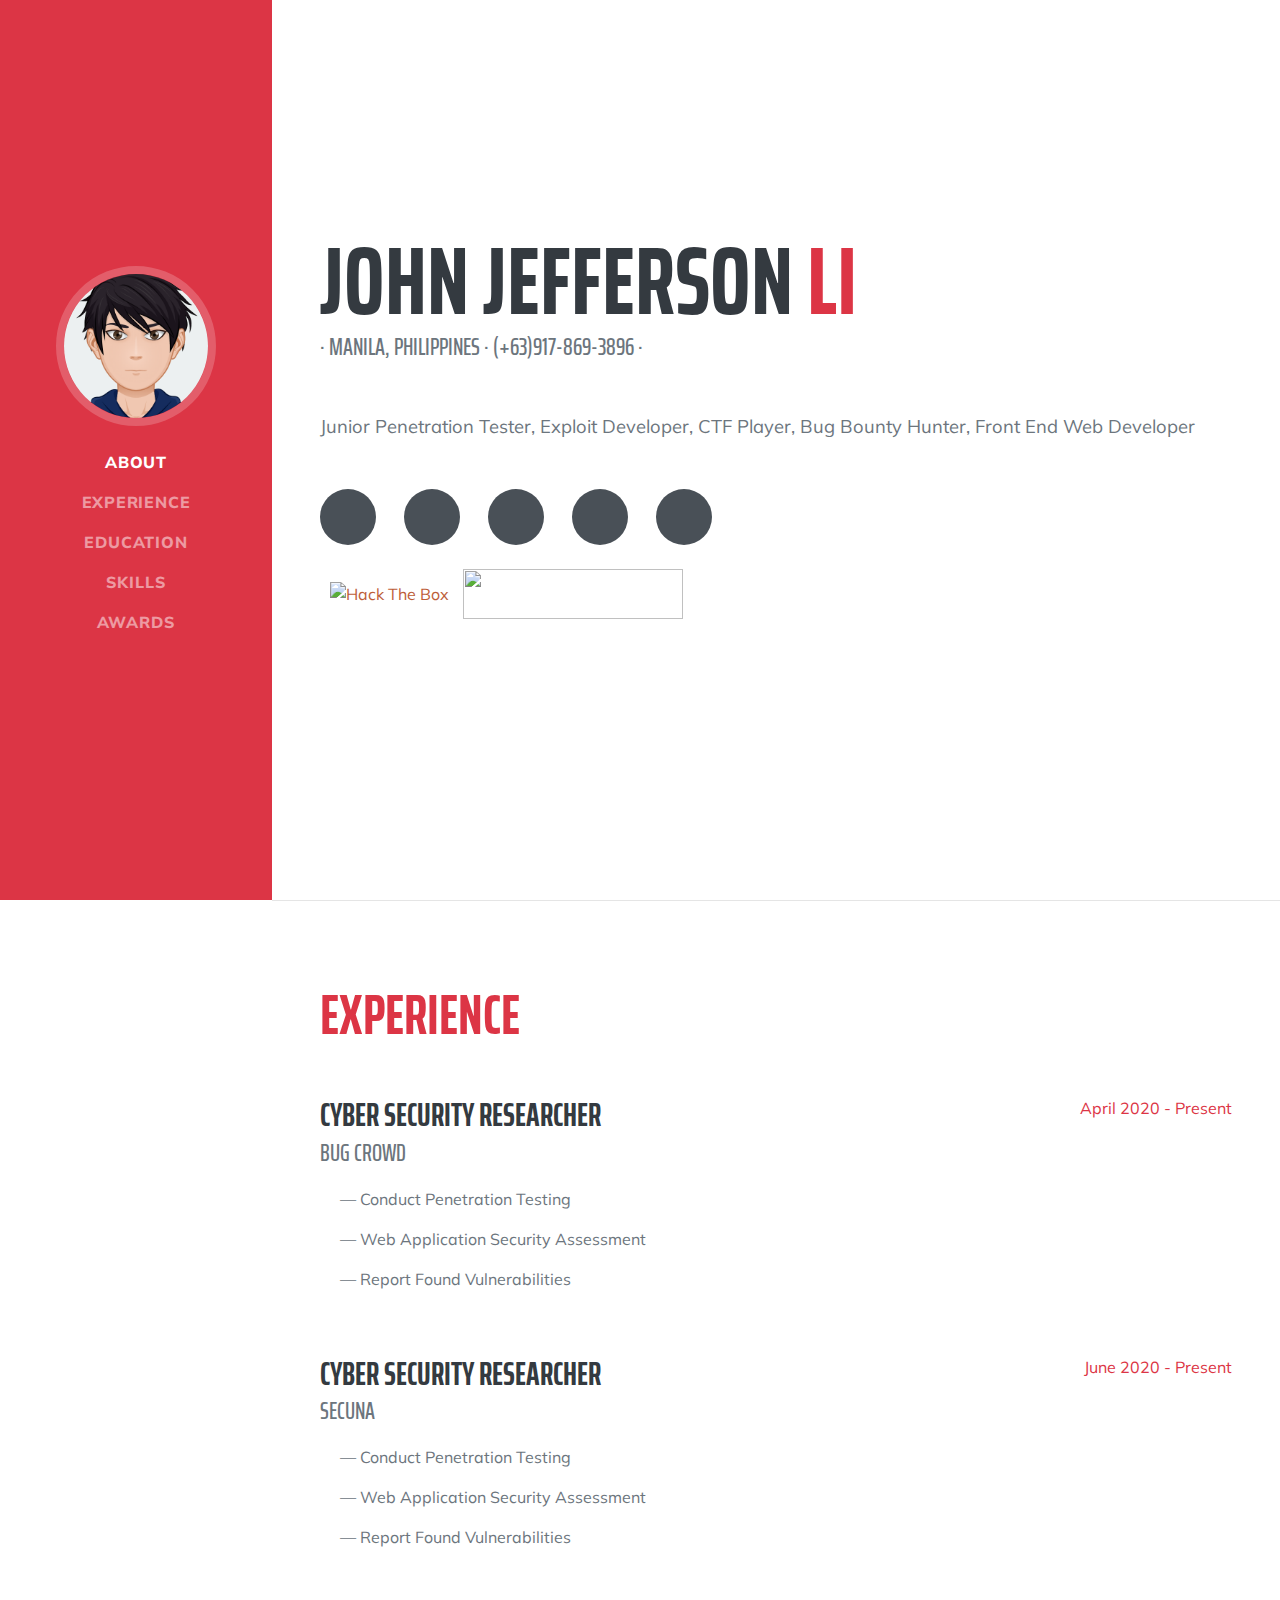
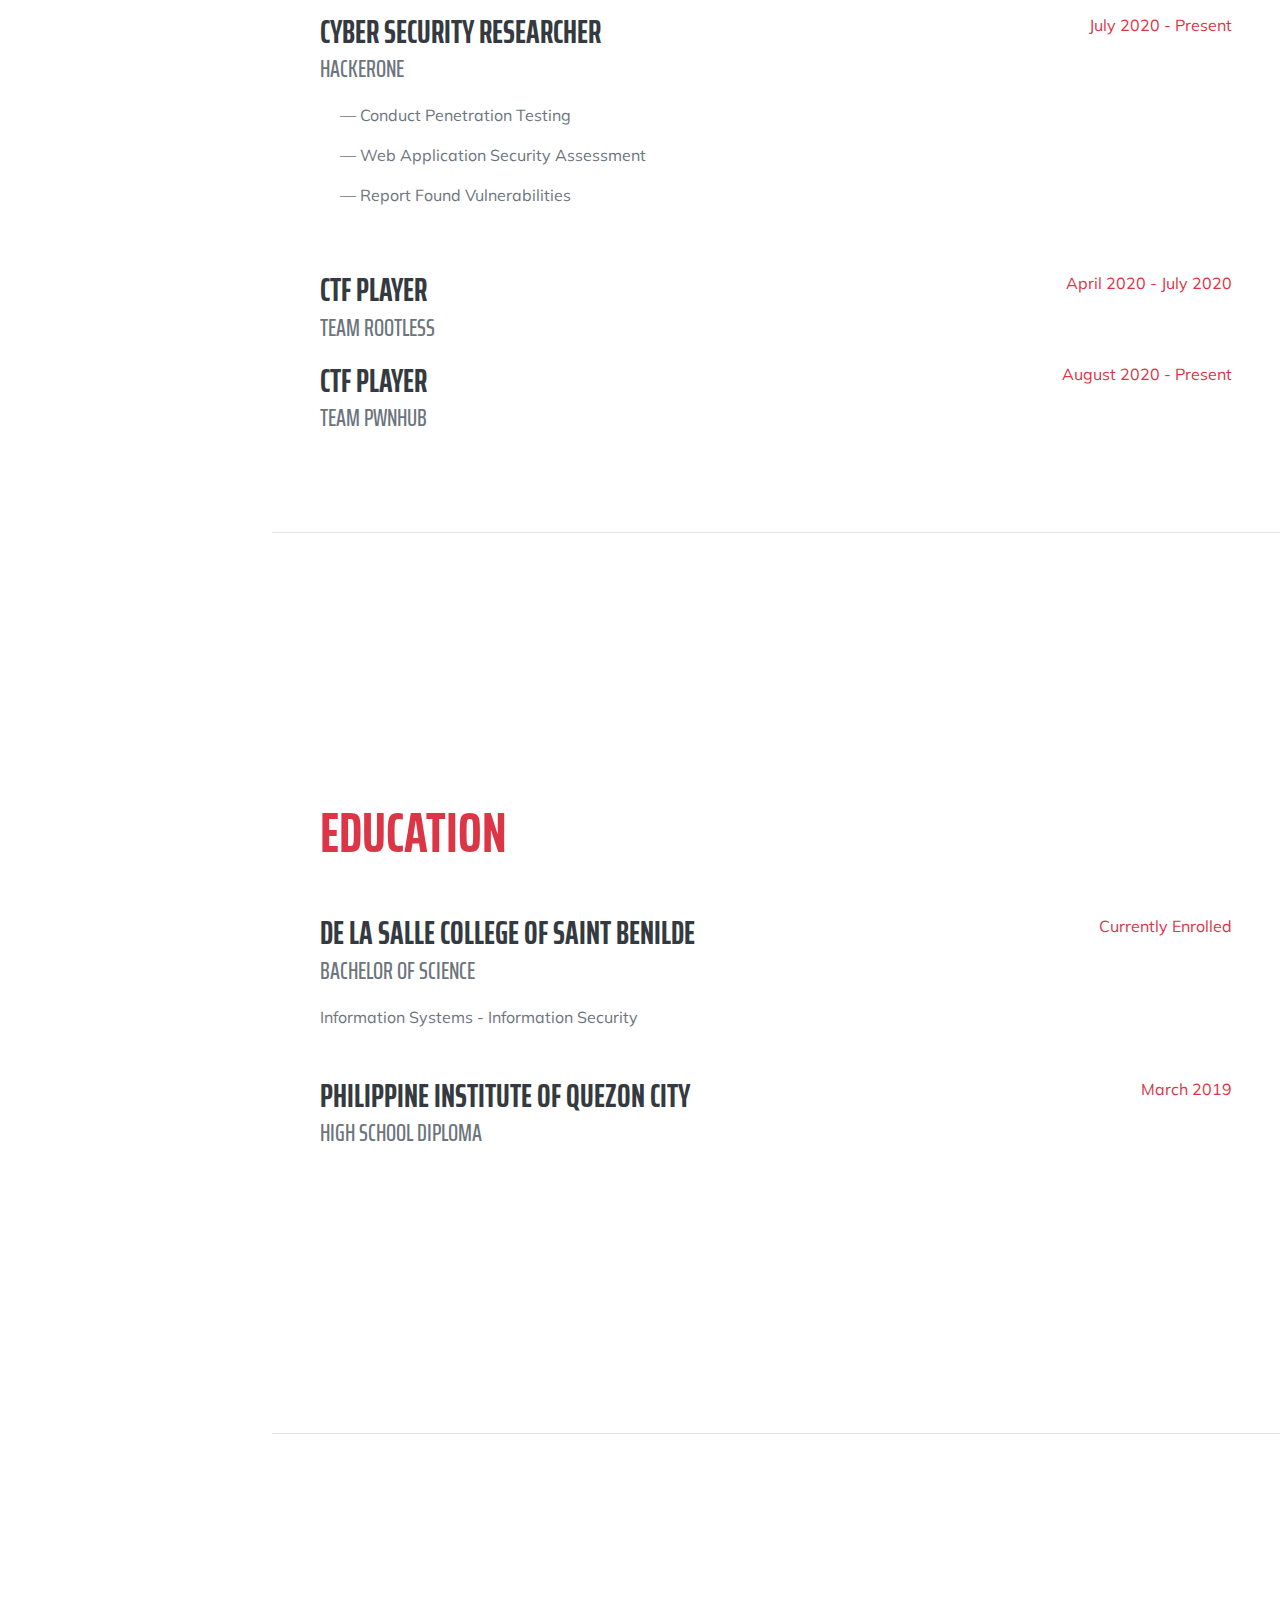
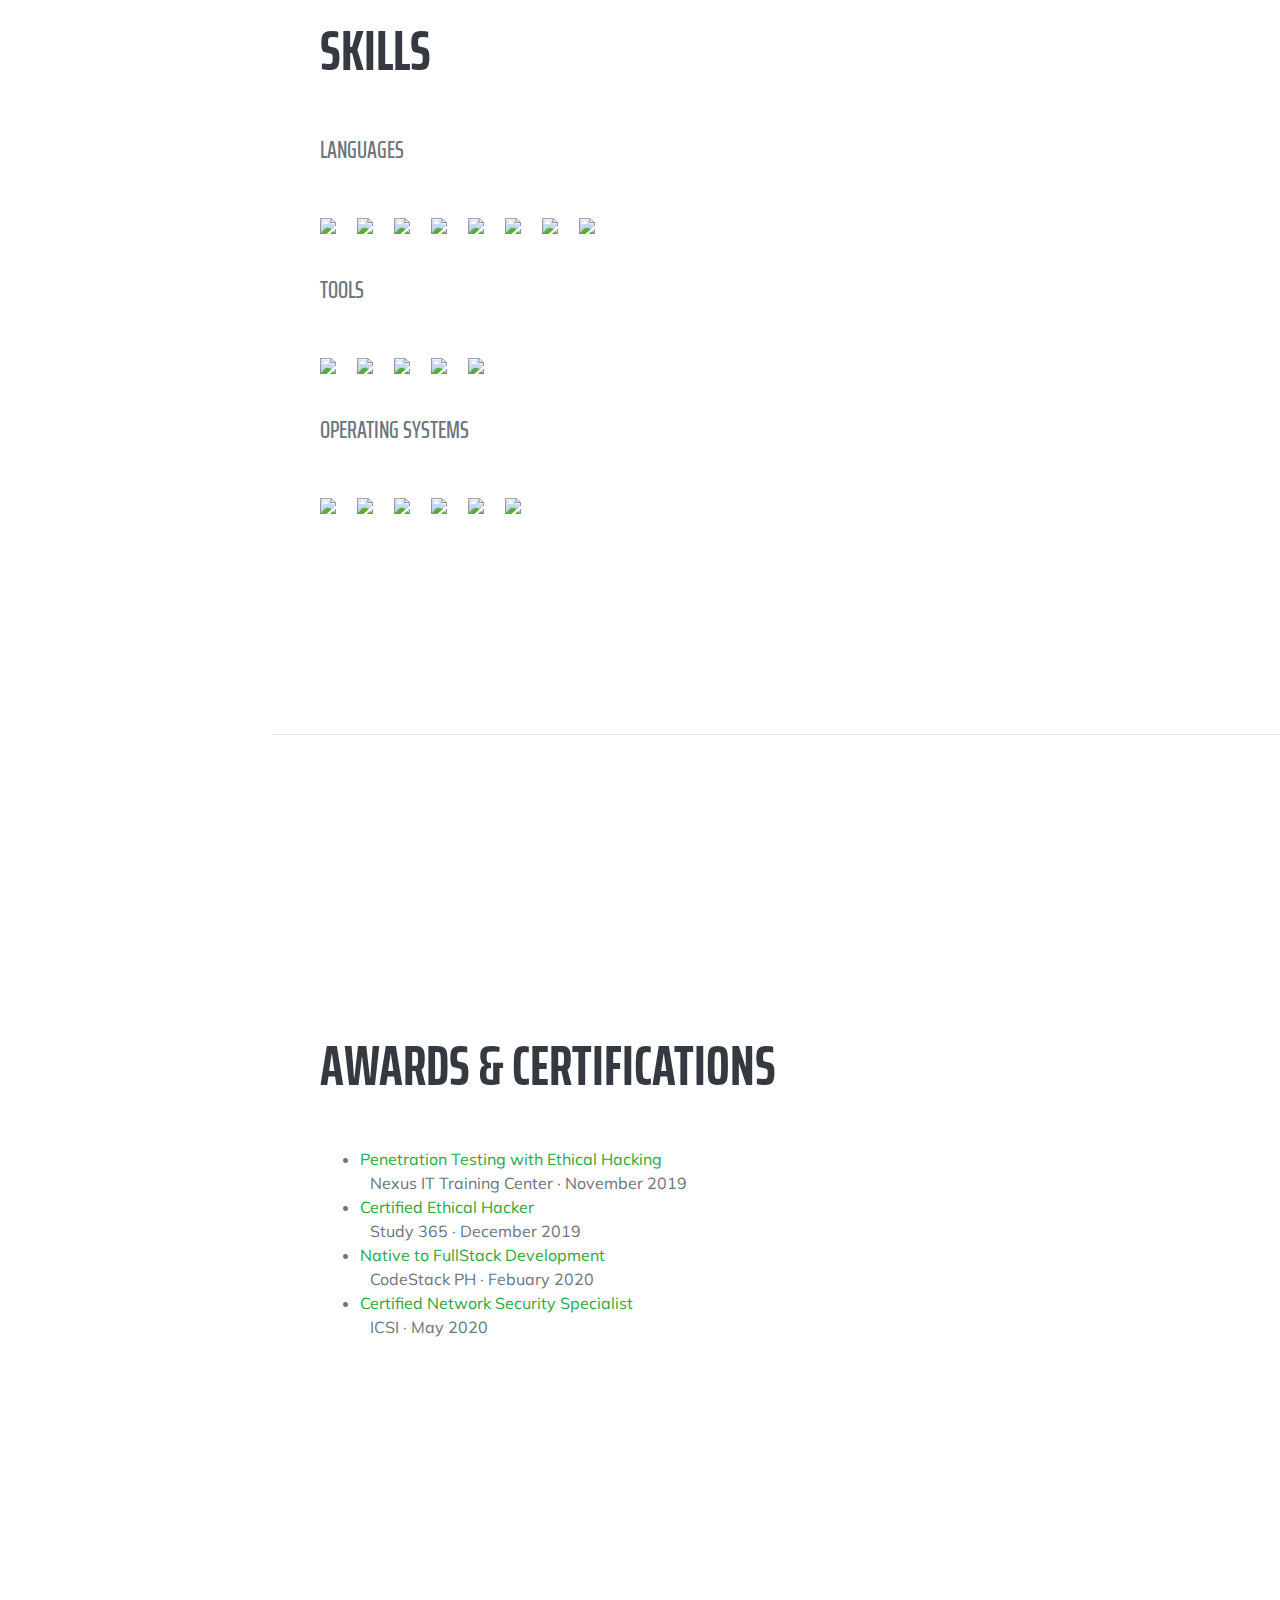
==== index.html @ ce1f54d8 "Update index.html" ====
<!DOCTYPE html>
<html lang="en">

<head>
    <meta charset="utf-8" />
    <meta name="viewport" content="width=device-width, initial-scale=1, shrink-to-fit=no" />
    <meta name="description" content="John Jefferson Li" />
    <meta name="author" content="John Jefferson Li" />
    <meta property="og:url" content="johnjeffersonli.com" />
    <meta property="og:title" content="John Jefferson Li" />
    <meta property="og:type" content="website" />
    <meta property="og:description" content="John Jefferson Li">
    <title>John Jefferson Li</title>
    <link rel="icon" type="image/x-icon" href="assets/img/profile.png" />
    <script src="https://use.fontawesome.com/releases/v5.13.0/js/all.js" crossorigin="anonymous"></script>
    <link href="https://fonts.googleapis.com/css?family=Saira+Extra+Condensed:500,700" rel="stylesheet" type="text/css" />
    <link href="https://fonts.googleapis.com/css?family=Muli:400,400i,800,800i" rel="stylesheet" type="text/css" />
    <link href="css/styles.css" rel="stylesheet" />
</head>

<body id="page-top">
    <nav class="navbar navbar-expand-lg navbar-dark bg-danger fixed-top" id="sideNav">
        <a class="navbar-brand js-scroll-trigger" href="#page-top">
            <span class="d-block d-lg-none">John Jefferson Li</span>
            <span class="d-none d-lg-block"><img class="img-fluid img-profile rounded-circle mx-auto mb-2" src="assets/img/profile.png" alt="" /></span>
        </a>
        <button class="navbar-toggler" type="button" data-toggle="collapse" data-target="#navbarSupportedContent" aria-controls="navbarSupportedContent" aria-expanded="false" aria-label="Toggle navigation"><span class="navbar-toggler-icon"></span></button>
        <div class="collapse navbar-collapse" id="navbarSupportedContent">
            <ul class="navbar-nav">
                <li class="nav-item"><a class="nav-link js-scroll-trigger" href="#about">About</a></li>
                <li class="nav-item"><a class="nav-link js-scroll-trigger" href="#experience">Experience</a></li>
                <li class="nav-item"><a class="nav-link js-scroll-trigger" href="#education">Education</a></li>
                <li class="nav-item"><a class="nav-link js-scroll-trigger" href="#skills">Skills</a></li>
                <li class="nav-item"><a class="nav-link js-scroll-trigger" href="#awards">Awards</a></li>
            </ul>
        </div>
    </nav>
    <div class="container-fluid p-0">
        <section class="resume-section" id="about">
            <div class="resume-section-content">
                <h1 class="mb-0">
                    John Jefferson
                    <span class="text-danger">Li</span>
                </h1>
                <div class="subheading mb-5">
                    · Manila, Philippines · (+63)917-869-3896 ·
                </div>
                <p class="lead mb-5">Junior Penetration Tester, Exploit Developer, CTF Player, Bug Bounty Hunter, Front End Web Developer</p>
                <div class="social-icons">
                    <a class="social-icon" href="https://www.linkedin.com/in/john-jefferson-li-3b86811b0/"><i class="fab fa-linkedin-in"></i></a>
                    <a class="social-icon" href="https://github.com/itsjeffersonli"><i class="fab fa-github"></i></a>
                    <a class="social-icon" href="mailto:lijohnjefferson@gmail.com"><i class="fas fa-envelope"></i></a>
                    <a class="social-icon" href="#"><i class="fab fa-twitter"></i></a>
                    <a class="social-icon" href="#"><i class="fab fa-facebook-f"></i></a>
                </div>
                <br/>
                <a style="margin-left: 10px; margin-top: 10px" href="https://www.hackthebox.eu/profile/223654"><img src="http://www.hackthebox.eu/badge/image/223654" alt="Hack The Box"></a>
                <a style="margin-left: 10px; margin-top: 10px" href="https://codetrace.com/users/itsjeffersonli"><img src="https://codetrace.com/widget/itsjeffersonli" width="220" height="50" /></a>
                <br>
                <br>
                <codersrank-widget username="itsjeffersonli" badges="3" layout="auto" style="--bg-color: #292b2c; --header-bg-color: #d9534f; --badge-bg-color: #c4dce4; --badge-text-color: #111; width: 455px; margin-left: 10px;"></codersrank-widget>
            </div>
        </section>
        <hr class="m-0" />
        <section class="resume-section" id="experience">
            <div class="resume-section-content">
                <h2 class="mb-5 text-danger">Experience</h2>
                <div class="d-flex flex-column flex-md-row justify-content-between mb-5">
                    <div class="flex-grow-1">
                        <h3 class="mb-0">Cyber Security Researcher</h3>
                        <div class="subheading mb-3">Bug Crowd</div>
                        <div style="margin-left: 20px;">
                            <p>— Conduct Penetration Testing</p>
                            <p>— Web Application Security Assessment</p>
                            <p>— Report Found Vulnerabilities</p>
                        </div>
                    </div>
                    <div class="flex-shrink-0"><span class="text-danger">April 2020 - Present</span></div>
                </div>
                <div class="d-flex flex-column flex-md-row justify-content-between mb-5">
                    <div class="flex-grow-1">
                        <h3 class="mb-0">Cyber Security Researcher</h3>
                        <div class="subheading mb-3">Secuna</div>
                        <div style="margin-left: 20px;">
                            <p>— Conduct Penetration Testing</p>
                            <p>— Web Application Security Assessment</p>
                            <p>— Report Found Vulnerabilities</p>
                        </div>
                    </div>
                    <div class="flex-shrink-0"><span class="text-danger">June 2020 - Present</span></div>
                </div>
                <div class="d-flex flex-column flex-md-row justify-content-between mb-5">
                    <div class="flex-grow-1">
                        <h3 class="mb-0">Cyber Security Researcher</h3>
                        <div class="subheading mb-3">Hackerone</div>
                        <div style="margin-left: 20px;">
                            <p>— Conduct Penetration Testing</p>
                            <p>— Web Application Security Assessment</p>
                            <p>— Report Found Vulnerabilities</p>
                        </div>
                    </div>
                    <div class="flex-shrink-0"><span class="text-danger">July 2020 - Present</span></div>
                </div>
                <div class="d-flex flex-column flex-md-row justify-content-between">
                    <div class="flex-grow-1">
                        <h3 class="mb-0">CTF Player</h3>
                        <div class="subheading mb-3">Team Rootless</div>
                    </div>
                    <div class="flex-shrink-0"><span class="text-danger">April 2020 - July 2020</span></div>
                </div>
                <div class="d-flex flex-column flex-md-row justify-content-between">
                    <div class="flex-grow-1">
                        <h3 class="mb-0">CTF Player</h3>
                        <div class="subheading mb-3">Team PWNHUB</div>
                    </div>
                    <div class="flex-shrink-0"><span class="text-danger">August 2020 - Present</span></div>
                </div>
            </div>
        </section>
        <hr class="m-0" />
        <section class="resume-section" id="education">
            <div class="resume-section-content">
                <h2 class="mb-5 text-danger">Education</h2>
                <div class="d-flex flex-column flex-md-row justify-content-between mb-5">
                    <div class="flex-grow-1">
                        <h3 class="mb-0">De La Salle College of Saint Benilde</h3>
                        <div class="subheading mb-3">Bachelor of Science</div>
                        <div>Information Systems - Information Security</div>
                    </div>
                    <div class="flex-shrink-0"><span class="text-danger">Currently Enrolled</span></div>
                </div>
                <div class="d-flex flex-column flex-md-row justify-content-between">
                    <div class="flex-grow-1">
                        <h3 class="mb-0">Philippine Institute of Quezon City</h3>
                        <div class="subheading mb-3">High School Diploma</div>
                    </div>
                    <div class="flex-shrink-0"><span class="text-danger">March 2019</span></div>
                </div>
            </div>
        </section>
        <hr class="m-0" />
        <section class="resume-section" id="skills">
            <div class="resume-section-content">
                <h2 class="mb-5">Skills</h2>
                <div class="subheading mb-3">Languages</div>
                <ul class="list-inline dev-icons">
                    <li class="list-inline-item"><img src="https://img.icons8.com/color/48/000000/html-5.png" /></li>
                    <li class="list-inline-item"><img src="https://img.icons8.com/color/48/000000/css3.png" /></li>
                    <li class="list-inline-item"><img src="https://img.icons8.com/color/48/000000/bootstrap.png" /></li>
                    <li class="list-inline-item"><img src="https://img.icons8.com/color/48/000000/php.png" /></li>
                    <li class="list-inline-item"><img src="https://img.icons8.com/color/48/000000/vue-js.png" /></li>
                    <li class="list-inline-item"><img src="https://img.icons8.com/color/48/000000/python.png" /></li>
                    <li class="list-inline-item"><img src="https://img.icons8.com/office/48/000000/console.png" /></li>
                    <li class="list-inline-item"><img src="https://img.icons8.com/color/48/000000/c-sharp-logo.png" /></li>
                </ul>
                <div class="subheading mb-3">Tools</div>
                <ul class="list-inline dev-icons">
                    <li class="list-inline-item"><img src="https://img.icons8.com/fluent/48/000000/github.png" /></li>
                    <li class="list-inline-item"><img src="https://img.icons8.com/color/48/000000/visual-studio.png" /></li>
                    <li class="list-inline-item"><img src="https://img.icons8.com/fluent/48/000000/visual-studio-code-2019.png" /></li>
                    <li class="list-inline-item"><img src="https://img.icons8.com/color/48/000000/git.png" /></li>
                    <li class="list-inline-item"><img src="https://img.icons8.com/color/48/000000/virtualbox.png" /></li>
                </ul>
                <div class="subheading mb-3">Operating Systems</div>
                <ul class="list-inline dev-icons">
                    <li class="list-inline-item"><img src="https://img.icons8.com/fluent/48/000000/windows-10.png" /></li>
                    <li class="list-inline-item"><img src="https://img.icons8.com/color/48/000000/linux.png" /></li>
                    <li class="list-inline-item"><img src="https://img.icons8.com/color/48/000000/ubuntu.png" /></li>
                    <li class="list-inline-item"><img src="https://img.icons8.com/material/48/000000/mac-client.png" /></li>
                    <li class="list-inline-item"><img src="https://img.icons8.com/color/48/000000/kali-linux.png" /></li>
                    <li class="list-inline-item"><img src="https://img.icons8.com/color/48/000000/parrot.png" /></li>
                </ul>
            </div>
        </section>
        <hr class="m-0" />
        <section class="resume-section" id="awards">
            <div class="resume-section-content">
                <h2 class="mb-5">Awards & Certifications</h2>
                <ul class="fa-ul mb-0">
                    <li>
                        <span class="fa-li"><i class="fas fa-trophy text-warning"></i></span> <a href="/assets/img/Penetration Testing.png" class="text-success"> Penetration Testing with Ethical Hacking</a>
                        <br>
                        <span style="margin-left: 10px;">Nexus IT Training Center · November 2019</span>
                    </li>
                    <li>
                        <span class="fa-li"><i class="fas fa-trophy text-warning"></i></span> <a href="/assets/img/CEH.png" class="text-success"> Certified Ethical Hacker</a>
                        <br>
                        <span style="margin-left: 10px;">Study 365 · December 2019</span>
                    </li>
                    <li>
                        <span class="fa-li"><i class="fas fa-trophy text-warning"></i></span> <a href="/assets/img/CODESTACK.jpg" class="text-success"> Native to FullStack Development</a>
                        <br>
                        <span style="margin-left: 10px;">CodeStack PH · Febuary 2020</span>
                    </li>
                    <li>
                        <span class="fa-li"><i class="fas fa-trophy text-warning"></i></span> <a href="https://www.credential.net/ce2f619d-c6a5-4b60-989a-42c395d00ef4" class="text-success"> Certified Network Security Specialist</a>
                        <br>
                        <span style="margin-left: 10px;">ICSI · May 2020</span>
                    </li>
                </ul>
            </div>
        </section>
    </div>
    <script src="https://cdnjs.cloudflare.com/ajax/libs/jquery/3.5.1/jquery.min.js"></script>
    <script src="https://stackpath.bootstrapcdn.com/bootstrap/4.5.0/js/bootstrap.bundle.min.js"></script>
    <script src="https://cdnjs.cloudflare.com/ajax/libs/jquery-easing/1.4.1/jquery.easing.min.js"></script>
    <script src="https://profile.codersrank.io/widget/widget.js"></script>
    <script src="/js/scripts.js"></script>
</body>

</html>
---- css/styles.css ----
@charset "UTF-8";
*,
*::before,
*::after {
    box-sizing: border-box;
}

html {
    font-family: sans-serif;
    line-height: 1.15;
    -webkit-text-size-adjust: 100%;
    -webkit-tap-highlight-color: rgba(0, 0, 0, 0);
}

article,
aside,
figcaption,
figure,
footer,
header,
hgroup,
main,
nav,
section {
    display: block;
}

body {
    margin: 0;
    font-family: "Muli", -apple-system, BlinkMacSystemFont, "Segoe UI", Roboto, "Helvetica Neue", Arial, sans-serif, "Apple Color Emoji", "Segoe UI Emoji", "Segoe UI Symbol", "Noto Color Emoji";
    font-size: 1rem;
    font-weight: 400;
    line-height: 1.5;
    color: #212529;
    text-align: left;
    background-color: #fff;
}

[tabindex="-1"]:focus:not(:focus-visible) {
    outline: 0 !important;
}

hr {
    box-sizing: content-box;
    height: 0;
    overflow: visible;
}

h1,
h2,
h3,
h4,
h5,
h6 {
    margin-top: 0;
    margin-bottom: 0.5rem;
}

p {
    margin-top: 0;
    margin-bottom: 1rem;
}

abbr[title],
abbr[data-original-title] {
    text-decoration: underline;
    -webkit-text-decoration: underline dotted;
    text-decoration: underline dotted;
    cursor: help;
    border-bottom: 0;
    -webkit-text-decoration-skip-ink: none;
    text-decoration-skip-ink: none;
}

address {
    margin-bottom: 1rem;
    font-style: normal;
    line-height: inherit;
}

ol,
ul,
dl {
    margin-top: 0;
    margin-bottom: 1rem;
}

ol ol,
ul ul,
ol ul,
ul ol {
    margin-bottom: 0;
}

dt {
    font-weight: 700;
}

dd {
    margin-bottom: 0.5rem;
    margin-left: 0;
}

blockquote {
    margin: 0 0 1rem;
}

b,
strong {
    font-weight: bolder;
}

small {
    font-size: 80%;
}

sub,
sup {
    position: relative;
    font-size: 75%;
    line-height: 0;
    vertical-align: baseline;
}

sub {
    bottom: -0.25em;
}

sup {
    top: -0.5em;
}

a {
    color: #bd5d38;
    text-decoration: none;
    background-color: transparent;
}

a:hover {
    color: #824027;
    text-decoration: underline;
}

a:not([href]) {
    color: inherit;
    text-decoration: none;
}

a:not([href]):hover {
    color: inherit;
    text-decoration: none;
}

pre,
code,
kbd,
samp {
    font-family: SFMono-Regular, Menlo, Monaco, Consolas, "Liberation Mono", "Courier New", monospace;
    font-size: 1em;
}

pre {
    margin-top: 0;
    margin-bottom: 1rem;
    overflow: auto;
    -ms-overflow-style: scrollbar;
}

figure {
    margin: 0 0 1rem;
}

img {
    vertical-align: middle;
    border-style: none;
}

svg {
    overflow: hidden;
    vertical-align: middle;
}

table {
    border-collapse: collapse;
}

caption {
    padding-top: 0.75rem;
    padding-bottom: 0.75rem;
    color: #6c757d;
    text-align: left;
    caption-side: bottom;
}

th {
    text-align: inherit;
}

label {
    display: inline-block;
    margin-bottom: 0.5rem;
}

button {
    border-radius: 0;
}

button:focus {
    outline: 1px dotted;
    outline: 5px auto -webkit-focus-ring-color;
}

input,
button,
select,
optgroup,
textarea {
    margin: 0;
    font-family: inherit;
    font-size: inherit;
    line-height: inherit;
}

button,
input {
    overflow: visible;
}

button,
select {
    text-transform: none;
}

[role=button] {
    cursor: pointer;
}

select {
    word-wrap: normal;
}

button,
[type=button],
[type=reset],
[type=submit] {
    -webkit-appearance: button;
}

button:not(:disabled),
[type=button]:not(:disabled),
[type=reset]:not(:disabled),
[type=submit]:not(:disabled) {
    cursor: pointer;
}

button::-moz-focus-inner,
[type=button]::-moz-focus-inner,
[type=reset]::-moz-focus-inner,
[type=submit]::-moz-focus-inner {
    padding: 0;
    border-style: none;
}

input[type=radio],
input[type=checkbox] {
    box-sizing: border-box;
    padding: 0;
}

textarea {
    overflow: auto;
    resize: vertical;
}

fieldset {
    min-width: 0;
    padding: 0;
    margin: 0;
    border: 0;
}

legend {
    display: block;
    width: 100%;
    max-width: 100%;
    padding: 0;
    margin-bottom: 0.5rem;
    font-size: 1.5rem;
    line-height: inherit;
    color: inherit;
    white-space: normal;
}

progress {
    vertical-align: baseline;
}

[type=number]::-webkit-inner-spin-button,
[type=number]::-webkit-outer-spin-button {
    height: auto;
}

[type=search] {
    outline-offset: -2px;
    -webkit-appearance: none;
}

[type=search]::-webkit-search-decoration {
    -webkit-appearance: none;
}

::-webkit-file-upload-button {
    font: inherit;
    -webkit-appearance: button;
}

output {
    display: inline-block;
}

summary {
    display: list-item;
    cursor: pointer;
}

template {
    display: none;
}

[hidden] {
    display: none !important;
}

h1,
h2,
h3,
h4,
h5,
h6,
.h1,
.h2,
.h3,
.h4,
.h5,
.h6 {
    margin-bottom: 0.5rem;
    font-family: "Saira Extra Condensed", -apple-system, BlinkMacSystemFont, "Segoe UI", Roboto, "Helvetica Neue", Arial, sans-serif, "Apple Color Emoji", "Segoe UI Emoji", "Segoe UI Symbol", "Noto Color Emoji";
    font-weight: 700;
    line-height: 1.2;
    color: #343a40;
}

h1,
.h1 {
    font-size: 6rem;
}

h2,
.h2 {
    font-size: 3.5rem;
}

h3,
.h3 {
    font-size: 2rem;
}

h4,
.h4 {
    font-size: 1.5rem;
}

h5,
.h5 {
    font-size: 1.25rem;
}

h6,
.h6 {
    font-size: 1rem;
}

.lead {
    font-size: 1.25rem;
    font-weight: 300;
}

.display-1 {
    font-size: 6rem;
    font-weight: 300;
    line-height: 1.2;
}

.display-2 {
    font-size: 5.5rem;
    font-weight: 300;
    line-height: 1.2;
}

.display-3 {
    font-size: 4.5rem;
    font-weight: 300;
    line-height: 1.2;
}

.display-4 {
    font-size: 3.5rem;
    font-weight: 300;
    line-height: 1.2;
}

hr {
    margin-top: 1rem;
    margin-bottom: 1rem;
    border: 0;
    border-top: 1px solid rgba(0, 0, 0, 0.1);
}

small,
.small {
    font-size: 80%;
    font-weight: 400;
}

mark,
.mark {
    padding: 0.2em;
    background-color: #fcf8e3;
}

.list-unstyled {
    padding-left: 0;
    list-style: none;
}

.list-inline {
    padding-left: 0;
    list-style: none;
}

.list-inline-item {
    display: inline-block;
}

.list-inline-item:not(:last-child) {
    margin-right: 0.5rem;
}

.initialism {
    font-size: 90%;
    text-transform: uppercase;
}

.blockquote {
    margin-bottom: 1rem;
    font-size: 1.25rem;
}

.blockquote-footer {
    display: block;
    font-size: 80%;
    color: #6c757d;
}

.blockquote-footer::before {
    content: "— ";
}

.img-fluid {
    max-width: 100%;
    height: auto;
}

.img-thumbnail {
    padding: 0.25rem;
    background-color: #fff;
    border: 1px solid #dee2e6;
    border-radius: 0.25rem;
    max-width: 100%;
    height: auto;
}

.figure {
    display: inline-block;
}

.figure-img {
    margin-bottom: 0.5rem;
    line-height: 1;
}

.figure-caption {
    font-size: 90%;
    color: #6c757d;
}

code {
    font-size: 87.5%;
    color: #e83e8c;
    word-wrap: break-word;
}

a>code {
    color: inherit;
}

kbd {
    padding: 0.2rem 0.4rem;
    font-size: 87.5%;
    color: #fff;
    background-color: #212529;
    border-radius: 0.2rem;
}

kbd kbd {
    padding: 0;
    font-size: 100%;
    font-weight: 700;
}

pre {
    display: block;
    font-size: 87.5%;
    color: #212529;
}

pre code {
    font-size: inherit;
    color: inherit;
    word-break: normal;
}

.pre-scrollable {
    max-height: 340px;
    overflow-y: scroll;
}

.container {
    width: 100%;
    padding-right: 0.75rem;
    padding-left: 0.75rem;
    margin-right: auto;
    margin-left: auto;
}

@media (min-width: 576px) {
    .container {
        max-width: 540px;
    }
}

@media (min-width: 768px) {
    .container {
        max-width: 720px;
    }
}

@media (min-width: 992px) {
    .container {
        max-width: 960px;
    }
}

@media (min-width: 1200px) {
    .container {
        max-width: 1140px;
    }
}

.container-fluid,
.container-xl,
.container-lg,
.container-md,
.container-sm {
    width: 100%;
    padding-right: 0.75rem;
    padding-left: 0.75rem;
    margin-right: auto;
    margin-left: auto;
}

@media (min-width: 576px) {
    .container-sm,
    .container {
        max-width: 540px;
    }
}

@media (min-width: 768px) {
    .container-md,
    .container-sm,
    .container {
        max-width: 720px;
    }
}

@media (min-width: 992px) {
    .container-lg,
    .container-md,
    .container-sm,
    .container {
        max-width: 960px;
    }
}

@media (min-width: 1200px) {
    .container-xl,
    .container-lg,
    .container-md,
    .container-sm,
    .container {
        max-width: 1140px;
    }
}

.row {
    display: flex;
    flex-wrap: wrap;
    margin-right: -0.75rem;
    margin-left: -0.75rem;
}

.no-gutters {
    margin-right: 0;
    margin-left: 0;
}

.no-gutters>.col,
.no-gutters>[class*=col-] {
    padding-right: 0;
    padding-left: 0;
}

.col-xl,
.col-xl-auto,
.col-xl-12,
.col-xl-11,
.col-xl-10,
.col-xl-9,
.col-xl-8,
.col-xl-7,
.col-xl-6,
.col-xl-5,
.col-xl-4,
.col-xl-3,
.col-xl-2,
.col-xl-1,
.col-lg,
.col-lg-auto,
.col-lg-12,
.col-lg-11,
.col-lg-10,
.col-lg-9,
.col-lg-8,
.col-lg-7,
.col-lg-6,
.col-lg-5,
.col-lg-4,
.col-lg-3,
.col-lg-2,
.col-lg-1,
.col-md,
.col-md-auto,
.col-md-12,
.col-md-11,
.col-md-10,
.col-md-9,
.col-md-8,
.col-md-7,
.col-md-6,
.col-md-5,
.col-md-4,
.col-md-3,
.col-md-2,
.col-md-1,
.col-sm,
.col-sm-auto,
.col-sm-12,
.col-sm-11,
.col-sm-10,
.col-sm-9,
.col-sm-8,
.col-sm-7,
.col-sm-6,
.col-sm-5,
.col-sm-4,
.col-sm-3,
.col-sm-2,
.col-sm-1,
.col,
.col-auto,
.col-12,
.col-11,
.col-10,
.col-9,
.col-8,
.col-7,
.col-6,
.col-5,
.col-4,
.col-3,
.col-2,
.col-1 {
    position: relative;
    width: 100%;
    padding-right: 0.75rem;
    padding-left: 0.75rem;
}

.col {
    flex-basis: 0;
    flex-grow: 1;
    min-width: 0;
    max-width: 100%;
}

.row-cols-1>* {
    flex: 0 0 100%;
    max-width: 100%;
}

.row-cols-2>* {
    flex: 0 0 50%;
    max-width: 50%;
}

.row-cols-3>* {
    flex: 0 0 33.3333333333%;
    max-width: 33.3333333333%;
}

.row-cols-4>* {
    flex: 0 0 25%;
    max-width: 25%;
}

.row-cols-5>* {
    flex: 0 0 20%;
    max-width: 20%;
}

.row-cols-6>* {
    flex: 0 0 16.6666666667%;
    max-width: 16.6666666667%;
}

.col-auto {
    flex: 0 0 auto;
    width: auto;
    max-width: 100%;
}

.col-1 {
    flex: 0 0 8.3333333333%;
    max-width: 8.3333333333%;
}

.col-2 {
    flex: 0 0 16.6666666667%;
    max-width: 16.6666666667%;
}

.col-3 {
    flex: 0 0 25%;
    max-width: 25%;
}

.col-4 {
    flex: 0 0 33.3333333333%;
    max-width: 33.3333333333%;
}

.col-5 {
    flex: 0 0 41.6666666667%;
    max-width: 41.6666666667%;
}

.col-6 {
    flex: 0 0 50%;
    max-width: 50%;
}

.col-7 {
    flex: 0 0 58.3333333333%;
    max-width: 58.3333333333%;
}

.col-8 {
    flex: 0 0 66.6666666667%;
    max-width: 66.6666666667%;
}

.col-9 {
    flex: 0 0 75%;
    max-width: 75%;
}

.col-10 {
    flex: 0 0 83.3333333333%;
    max-width: 83.3333333333%;
}

.col-11 {
    flex: 0 0 91.6666666667%;
    max-width: 91.6666666667%;
}

.col-12 {
    flex: 0 0 100%;
    max-width: 100%;
}

.order-first {
    order: -1;
}

.order-last {
    order: 13;
}

.order-0 {
    order: 0;
}

.order-1 {
    order: 1;
}

.order-2 {
    order: 2;
}

.order-3 {
    order: 3;
}

.order-4 {
    order: 4;
}

.order-5 {
    order: 5;
}

.order-6 {
    order: 6;
}

.order-7 {
    order: 7;
}

.order-8 {
    order: 8;
}

.order-9 {
    order: 9;
}

.order-10 {
    order: 10;
}

.order-11 {
    order: 11;
}

.order-12 {
    order: 12;
}

.offset-1 {
    margin-left: 8.3333333333%;
}

.offset-2 {
    margin-left: 16.6666666667%;
}

.offset-3 {
    margin-left: 25%;
}

.offset-4 {
    margin-left: 33.3333333333%;
}

.offset-5 {
    margin-left: 41.6666666667%;
}

.offset-6 {
    margin-left: 50%;
}

.offset-7 {
    margin-left: 58.3333333333%;
}

.offset-8 {
    margin-left: 66.6666666667%;
}

.offset-9 {
    margin-left: 75%;
}

.offset-10 {
    margin-left: 83.3333333333%;
}

.offset-11 {
    margin-left: 91.6666666667%;
}

@media (min-width: 576px) {
    .col-sm {
        flex-basis: 0;
        flex-grow: 1;
        min-width: 0;
        max-width: 100%;
    }
    .row-cols-sm-1>* {
        flex: 0 0 100%;
        max-width: 100%;
    }
    .row-cols-sm-2>* {
        flex: 0 0 50%;
        max-width: 50%;
    }
    .row-cols-sm-3>* {
        flex: 0 0 33.3333333333%;
        max-width: 33.3333333333%;
    }
    .row-cols-sm-4>* {
        flex: 0 0 25%;
        max-width: 25%;
    }
    .row-cols-sm-5>* {
        flex: 0 0 20%;
        max-width: 20%;
    }
    .row-cols-sm-6>* {
        flex: 0 0 16.6666666667%;
        max-width: 16.6666666667%;
    }
    .col-sm-auto {
        flex: 0 0 auto;
        width: auto;
        max-width: 100%;
    }
    .col-sm-1 {
        flex: 0 0 8.3333333333%;
        max-width: 8.3333333333%;
    }
    .col-sm-2 {
        flex: 0 0 16.6666666667%;
        max-width: 16.6666666667%;
    }
    .col-sm-3 {
        flex: 0 0 25%;
        max-width: 25%;
    }
    .col-sm-4 {
        flex: 0 0 33.3333333333%;
        max-width: 33.3333333333%;
    }
    .col-sm-5 {
        flex: 0 0 41.6666666667%;
        max-width: 41.6666666667%;
    }
    .col-sm-6 {
        flex: 0 0 50%;
        max-width: 50%;
    }
    .col-sm-7 {
        flex: 0 0 58.3333333333%;
        max-width: 58.3333333333%;
    }
    .col-sm-8 {
        flex: 0 0 66.6666666667%;
        max-width: 66.6666666667%;
    }
    .col-sm-9 {
        flex: 0 0 75%;
        max-width: 75%;
    }
    .col-sm-10 {
        flex: 0 0 83.3333333333%;
        max-width: 83.3333333333%;
    }
    .col-sm-11 {
        flex: 0 0 91.6666666667%;
        max-width: 91.6666666667%;
    }
    .col-sm-12 {
        flex: 0 0 100%;
        max-width: 100%;
    }
    .order-sm-first {
        order: -1;
    }
    .order-sm-last {
        order: 13;
    }
    .order-sm-0 {
        order: 0;
    }
    .order-sm-1 {
        order: 1;
    }
    .order-sm-2 {
        order: 2;
    }
    .order-sm-3 {
        order: 3;
    }
    .order-sm-4 {
        order: 4;
    }
    .order-sm-5 {
        order: 5;
    }
    .order-sm-6 {
        order: 6;
    }
    .order-sm-7 {
        order: 7;
    }
    .order-sm-8 {
        order: 8;
    }
    .order-sm-9 {
        order: 9;
    }
    .order-sm-10 {
        order: 10;
    }
    .order-sm-11 {
        order: 11;
    }
    .order-sm-12 {
        order: 12;
    }
    .offset-sm-0 {
        margin-left: 0;
    }
    .offset-sm-1 {
        margin-left: 8.3333333333%;
    }
    .offset-sm-2 {
        margin-left: 16.6666666667%;
    }
    .offset-sm-3 {
        margin-left: 25%;
    }
    .offset-sm-4 {
        margin-left: 33.3333333333%;
    }
    .offset-sm-5 {
        margin-left: 41.6666666667%;
    }
    .offset-sm-6 {
        margin-left: 50%;
    }
    .offset-sm-7 {
        margin-left: 58.3333333333%;
    }
    .offset-sm-8 {
        margin-left: 66.6666666667%;
    }
    .offset-sm-9 {
        margin-left: 75%;
    }
    .offset-sm-10 {
        margin-left: 83.3333333333%;
    }
    .offset-sm-11 {
        margin-left: 91.6666666667%;
    }
}

@media (min-width: 768px) {
    .col-md {
        flex-basis: 0;
        flex-grow: 1;
        min-width: 0;
        max-width: 100%;
    }
    .row-cols-md-1>* {
        flex: 0 0 100%;
        max-width: 100%;
    }
    .row-cols-md-2>* {
        flex: 0 0 50%;
        max-width: 50%;
    }
    .row-cols-md-3>* {
        flex: 0 0 33.3333333333%;
        max-width: 33.3333333333%;
    }
    .row-cols-md-4>* {
        flex: 0 0 25%;
        max-width: 25%;
    }
    .row-cols-md-5>* {
        flex: 0 0 20%;
        max-width: 20%;
    }
    .row-cols-md-6>* {
        flex: 0 0 16.6666666667%;
        max-width: 16.6666666667%;
    }
    .col-md-auto {
        flex: 0 0 auto;
        width: auto;
        max-width: 100%;
    }
    .col-md-1 {
        flex: 0 0 8.3333333333%;
        max-width: 8.3333333333%;
    }
    .col-md-2 {
        flex: 0 0 16.6666666667%;
        max-width: 16.6666666667%;
    }
    .col-md-3 {
        flex: 0 0 25%;
        max-width: 25%;
    }
    .col-md-4 {
        flex: 0 0 33.3333333333%;
        max-width: 33.3333333333%;
    }
    .col-md-5 {
        flex: 0 0 41.6666666667%;
        max-width: 41.6666666667%;
    }
    .col-md-6 {
        flex: 0 0 50%;
        max-width: 50%;
    }
    .col-md-7 {
        flex: 0 0 58.3333333333%;
        max-width: 58.3333333333%;
    }
    .col-md-8 {
        flex: 0 0 66.6666666667%;
        max-width: 66.6666666667%;
    }
    .col-md-9 {
        flex: 0 0 75%;
        max-width: 75%;
    }
    .col-md-10 {
        flex: 0 0 83.3333333333%;
        max-width: 83.3333333333%;
    }
    .col-md-11 {
        flex: 0 0 91.6666666667%;
        max-width: 91.6666666667%;
    }
    .col-md-12 {
        flex: 0 0 100%;
        max-width: 100%;
    }
    .order-md-first {
        order: -1;
    }
    .order-md-last {
        order: 13;
    }
    .order-md-0 {
        order: 0;
    }
    .order-md-1 {
        order: 1;
    }
    .order-md-2 {
        order: 2;
    }
    .order-md-3 {
        order: 3;
    }
    .order-md-4 {
        order: 4;
    }
    .order-md-5 {
        order: 5;
    }
    .order-md-6 {
        order: 6;
    }
    .order-md-7 {
        order: 7;
    }
    .order-md-8 {
        order: 8;
    }
    .order-md-9 {
        order: 9;
    }
    .order-md-10 {
        order: 10;
    }
    .order-md-11 {
        order: 11;
    }
    .order-md-12 {
        order: 12;
    }
    .offset-md-0 {
        margin-left: 0;
    }
    .offset-md-1 {
        margin-left: 8.3333333333%;
    }
    .offset-md-2 {
        margin-left: 16.6666666667%;
    }
    .offset-md-3 {
        margin-left: 25%;
    }
    .offset-md-4 {
        margin-left: 33.3333333333%;
    }
    .offset-md-5 {
        margin-left: 41.6666666667%;
    }
    .offset-md-6 {
        margin-left: 50%;
    }
    .offset-md-7 {
        margin-left: 58.3333333333%;
    }
    .offset-md-8 {
        margin-left: 66.6666666667%;
    }
    .offset-md-9 {
        margin-left: 75%;
    }
    .offset-md-10 {
        margin-left: 83.3333333333%;
    }
    .offset-md-11 {
        margin-left: 91.6666666667%;
    }
}

@media (min-width: 992px) {
    .col-lg {
        flex-basis: 0;
        flex-grow: 1;
        min-width: 0;
        max-width: 100%;
    }
    .row-cols-lg-1>* {
        flex: 0 0 100%;
        max-width: 100%;
    }
    .row-cols-lg-2>* {
        flex: 0 0 50%;
        max-width: 50%;
    }
    .row-cols-lg-3>* {
        flex: 0 0 33.3333333333%;
        max-width: 33.3333333333%;
    }
    .row-cols-lg-4>* {
        flex: 0 0 25%;
        max-width: 25%;
    }
    .row-cols-lg-5>* {
        flex: 0 0 20%;
        max-width: 20%;
    }
    .row-cols-lg-6>* {
        flex: 0 0 16.6666666667%;
        max-width: 16.6666666667%;
    }
    .col-lg-auto {
        flex: 0 0 auto;
        width: auto;
        max-width: 100%;
    }
    .col-lg-1 {
        flex: 0 0 8.3333333333%;
        max-width: 8.3333333333%;
    }
    .col-lg-2 {
        flex: 0 0 16.6666666667%;
        max-width: 16.6666666667%;
    }
    .col-lg-3 {
        flex: 0 0 25%;
        max-width: 25%;
    }
    .col-lg-4 {
        flex: 0 0 33.3333333333%;
        max-width: 33.3333333333%;
    }
    .col-lg-5 {
        flex: 0 0 41.6666666667%;
        max-width: 41.6666666667%;
    }
    .col-lg-6 {
        flex: 0 0 50%;
        max-width: 50%;
    }
    .col-lg-7 {
        flex: 0 0 58.3333333333%;
        max-width: 58.3333333333%;
    }
    .col-lg-8 {
        flex: 0 0 66.6666666667%;
        max-width: 66.6666666667%;
    }
    .col-lg-9 {
        flex: 0 0 75%;
        max-width: 75%;
    }
    .col-lg-10 {
        flex: 0 0 83.3333333333%;
        max-width: 83.3333333333%;
    }
    .col-lg-11 {
        flex: 0 0 91.6666666667%;
        max-width: 91.6666666667%;
    }
    .col-lg-12 {
        flex: 0 0 100%;
        max-width: 100%;
    }
    .order-lg-first {
        order: -1;
    }
    .order-lg-last {
        order: 13;
    }
    .order-lg-0 {
        order: 0;
    }
    .order-lg-1 {
        order: 1;
    }
    .order-lg-2 {
        order: 2;
    }
    .order-lg-3 {
        order: 3;
    }
    .order-lg-4 {
        order: 4;
    }
    .order-lg-5 {
        order: 5;
    }
    .order-lg-6 {
        order: 6;
    }
    .order-lg-7 {
        order: 7;
    }
    .order-lg-8 {
        order: 8;
    }
    .order-lg-9 {
        order: 9;
    }
    .order-lg-10 {
        order: 10;
    }
    .order-lg-11 {
        order: 11;
    }
    .order-lg-12 {
        order: 12;
    }
    .offset-lg-0 {
        margin-left: 0;
    }
    .offset-lg-1 {
        margin-left: 8.3333333333%;
    }
    .offset-lg-2 {
        margin-left: 16.6666666667%;
    }
    .offset-lg-3 {
        margin-left: 25%;
    }
    .offset-lg-4 {
        margin-left: 33.3333333333%;
    }
    .offset-lg-5 {
        margin-left: 41.6666666667%;
    }
    .offset-lg-6 {
        margin-left: 50%;
    }
    .offset-lg-7 {
        margin-left: 58.3333333333%;
    }
    .offset-lg-8 {
        margin-left: 66.6666666667%;
    }
    .offset-lg-9 {
        margin-left: 75%;
    }
    .offset-lg-10 {
        margin-left: 83.3333333333%;
    }
    .offset-lg-11 {
        margin-left: 91.6666666667%;
    }
}

@media (min-width: 1200px) {
    .col-xl {
        flex-basis: 0;
        flex-grow: 1;
        min-width: 0;
        max-width: 100%;
    }
    .row-cols-xl-1>* {
        flex: 0 0 100%;
        max-width: 100%;
    }
    .row-cols-xl-2>* {
        flex: 0 0 50%;
        max-width: 50%;
    }
    .row-cols-xl-3>* {
        flex: 0 0 33.3333333333%;
        max-width: 33.3333333333%;
    }
    .row-cols-xl-4>* {
        flex: 0 0 25%;
        max-width: 25%;
    }
    .row-cols-xl-5>* {
        flex: 0 0 20%;
        max-width: 20%;
    }
    .row-cols-xl-6>* {
        flex: 0 0 16.6666666667%;
        max-width: 16.6666666667%;
    }
    .col-xl-auto {
        flex: 0 0 auto;
        width: auto;
        max-width: 100%;
    }
    .col-xl-1 {
        flex: 0 0 8.3333333333%;
        max-width: 8.3333333333%;
    }
    .col-xl-2 {
        flex: 0 0 16.6666666667%;
        max-width: 16.6666666667%;
    }
    .col-xl-3 {
        flex: 0 0 25%;
        max-width: 25%;
    }
    .col-xl-4 {
        flex: 0 0 33.3333333333%;
        max-width: 33.3333333333%;
    }
    .col-xl-5 {
        flex: 0 0 41.6666666667%;
        max-width: 41.6666666667%;
    }
    .col-xl-6 {
        flex: 0 0 50%;
        max-width: 50%;
    }
    .col-xl-7 {
        flex: 0 0 58.3333333333%;
        max-width: 58.3333333333%;
    }
    .col-xl-8 {
        flex: 0 0 66.6666666667%;
        max-width: 66.6666666667%;
    }
    .col-xl-9 {
        flex: 0 0 75%;
        max-width: 75%;
    }
    .col-xl-10 {
        flex: 0 0 83.3333333333%;
        max-width: 83.3333333333%;
    }
    .col-xl-11 {
        flex: 0 0 91.6666666667%;
        max-width: 91.6666666667%;
    }
    .col-xl-12 {
        flex: 0 0 100%;
        max-width: 100%;
    }
    .order-xl-first {
        order: -1;
    }
    .order-xl-last {
        order: 13;
    }
    .order-xl-0 {
        order: 0;
    }
    .order-xl-1 {
        order: 1;
    }
    .order-xl-2 {
        order: 2;
    }
    .order-xl-3 {
        order: 3;
    }
    .order-xl-4 {
        order: 4;
    }
    .order-xl-5 {
        order: 5;
    }
    .order-xl-6 {
        order: 6;
    }
    .order-xl-7 {
        order: 7;
    }
    .order-xl-8 {
        order: 8;
    }
    .order-xl-9 {
        order: 9;
    }
    .order-xl-10 {
        order: 10;
    }
    .order-xl-11 {
        order: 11;
    }
    .order-xl-12 {
        order: 12;
    }
    .offset-xl-0 {
        margin-left: 0;
    }
    .offset-xl-1 {
        margin-left: 8.3333333333%;
    }
    .offset-xl-2 {
        margin-left: 16.6666666667%;
    }
    .offset-xl-3 {
        margin-left: 25%;
    }
    .offset-xl-4 {
        margin-left: 33.3333333333%;
    }
    .offset-xl-5 {
        margin-left: 41.6666666667%;
    }
    .offset-xl-6 {
        margin-left: 50%;
    }
    .offset-xl-7 {
        margin-left: 58.3333333333%;
    }
    .offset-xl-8 {
        margin-left: 66.6666666667%;
    }
    .offset-xl-9 {
        margin-left: 75%;
    }
    .offset-xl-10 {
        margin-left: 83.3333333333%;
    }
    .offset-xl-11 {
        margin-left: 91.6666666667%;
    }
}

.table {
    width: 100%;
    margin-bottom: 1rem;
    color: #212529;
}

.table th,
.table td {
    padding: 0.75rem;
    vertical-align: top;
    border-top: 1px solid #dee2e6;
}

.table thead th {
    vertical-align: bottom;
    border-bottom: 2px solid #dee2e6;
}

.table tbody+tbody {
    border-top: 2px solid #dee2e6;
}

.table-sm th,
.table-sm td {
    padding: 0.3rem;
}

.table-bordered {
    border: 1px solid #dee2e6;
}

.table-bordered th,
.table-bordered td {
    border: 1px solid #dee2e6;
}

.table-bordered thead th,
.table-bordered thead td {
    border-bottom-width: 2px;
}

.table-borderless th,
.table-borderless td,
.table-borderless thead th,
.table-borderless tbody+tbody {
    border: 0;
}

.table-striped tbody tr:nth-of-type(odd) {
    background-color: rgba(0, 0, 0, 0.05);
}

.table-hover tbody tr:hover {
    color: #212529;
    background-color: rgba(0, 0, 0, 0.075);
}

.table-primary,
.table-primary>th,
.table-primary>td {
    background-color: #edd2c7;
}

.table-primary th,
.table-primary td,
.table-primary thead th,
.table-primary tbody+tbody {
    border-color: #ddab98;
}

.table-hover .table-primary:hover {
    background-color: #e7c2b4;
}

.table-hover .table-primary:hover>td,
.table-hover .table-primary:hover>th {
    background-color: #e7c2b4;
}

.table-secondary,
.table-secondary>th,
.table-secondary>td {
    background-color: #d6d8db;
}

.table-secondary th,
.table-secondary td,
.table-secondary thead th,
.table-secondary tbody+tbody {
    border-color: #b3b7bb;
}

.table-hover .table-secondary:hover {
    background-color: #c8cbcf;
}

.table-hover .table-secondary:hover>td,
.table-hover .table-secondary:hover>th {
    background-color: #c8cbcf;
}

.table-success,
.table-success>th,
.table-success>td {
    background-color: #c3e6cb;
}

.table-success th,
.table-success td,
.table-success thead th,
.table-success tbody+tbody {
    border-color: #8fd19e;
}

.table-hover .table-success:hover {
    background-color: #b1dfbb;
}

.table-hover .table-success:hover>td,
.table-hover .table-success:hover>th {
    background-color: #b1dfbb;
}

.table-info,
.table-info>th,
.table-info>td {
    background-color: #bee5eb;
}

.table-info th,
.table-info td,
.table-info thead th,
.table-info tbody+tbody {
    border-color: #86cfda;
}

.table-hover .table-info:hover {
    background-color: #abdde5;
}

.table-hover .table-info:hover>td,
.table-hover .table-info:hover>th {
    background-color: #abdde5;
}

.table-warning,
.table-warning>th,
.table-warning>td {
    background-color: #ffeeba;
}

.table-warning th,
.table-warning td,
.table-warning thead th,
.table-warning tbody+tbody {
    border-color: #ffdf7e;
}

.table-hover .table-warning:hover {
    background-color: #ffe8a1;
}

.table-hover .table-warning:hover>td,
.table-hover .table-warning:hover>th {
    background-color: #ffe8a1;
}

.table-danger,
.table-danger>th,
.table-danger>td {
    background-color: #f5c6cb;
}

.table-danger th,
.table-danger td,
.table-danger thead th,
.table-danger tbody+tbody {
    border-color: #ed969e;
}

.table-hover .table-danger:hover {
    background-color: #f1b0b7;
}

.table-hover .table-danger:hover>td,
.table-hover .table-danger:hover>th {
    background-color: #f1b0b7;
}

.table-light,
.table-light>th,
.table-light>td {
    background-color: #fdfdfe;
}

.table-light th,
.table-light td,
.table-light thead th,
.table-light tbody+tbody {
    border-color: #fbfcfc;
}

.table-hover .table-light:hover {
    background-color: #ececf6;
}

.table-hover .table-light:hover>td,
.table-hover .table-light:hover>th {
    background-color: #ececf6;
}

.table-dark,
.table-dark>th,
.table-dark>td {
    background-color: #c6c8ca;
}

.table-dark th,
.table-dark td,
.table-dark thead th,
.table-dark tbody+tbody {
    border-color: #95999c;
}

.table-hover .table-dark:hover {
    background-color: #b9bbbe;
}

.table-hover .table-dark:hover>td,
.table-hover .table-dark:hover>th {
    background-color: #b9bbbe;
}

.table-active,
.table-active>th,
.table-active>td {
    background-color: rgba(0, 0, 0, 0.075);
}

.table-hover .table-active:hover {
    background-color: rgba(0, 0, 0, 0.075);
}

.table-hover .table-active:hover>td,
.table-hover .table-active:hover>th {
    background-color: rgba(0, 0, 0, 0.075);
}

.table .thead-dark th {
    color: #fff;
    background-color: #343a40;
    border-color: #454d55;
}

.table .thead-light th {
    color: #495057;
    background-color: #e9ecef;
    border-color: #dee2e6;
}

.table-dark {
    color: #fff;
    background-color: #343a40;
}

.table-dark th,
.table-dark td,
.table-dark thead th {
    border-color: #454d55;
}

.table-dark.table-bordered {
    border: 0;
}

.table-dark.table-striped tbody tr:nth-of-type(odd) {
    background-color: rgba(255, 255, 255, 0.05);
}

.table-dark.table-hover tbody tr:hover {
    color: #fff;
    background-color: rgba(255, 255, 255, 0.075);
}

@media (max-width: 575.98px) {
    .table-responsive-sm {
        display: block;
        width: 100%;
        overflow-x: auto;
        -webkit-overflow-scrolling: touch;
    }
    .table-responsive-sm>.table-bordered {
        border: 0;
    }
}

@media (max-width: 767.98px) {
    .table-responsive-md {
        display: block;
        width: 100%;
        overflow-x: auto;
        -webkit-overflow-scrolling: touch;
    }
    .table-responsive-md>.table-bordered {
        border: 0;
    }
}

@media (max-width: 991.98px) {
    .table-responsive-lg {
        display: block;
        width: 100%;
        overflow-x: auto;
        -webkit-overflow-scrolling: touch;
    }
    .table-responsive-lg>.table-bordered {
        border: 0;
    }
}

@media (max-width: 1199.98px) {
    .table-responsive-xl {
        display: block;
        width: 100%;
        overflow-x: auto;
        -webkit-overflow-scrolling: touch;
    }
    .table-responsive-xl>.table-bordered {
        border: 0;
    }
}

.table-responsive {
    display: block;
    width: 100%;
    overflow-x: auto;
    -webkit-overflow-scrolling: touch;
}

.table-responsive>.table-bordered {
    border: 0;
}

.form-control {
    display: block;
    width: 100%;
    height: calc(1.5em + 0.75rem + 2px);
    padding: 0.375rem 0.75rem;
    font-size: 1rem;
    font-weight: 400;
    line-height: 1.5;
    color: #495057;
    background-color: #fff;
    background-clip: padding-box;
    border: 1px solid #ced4da;
    border-radius: 0.25rem;
    transition: border-color 0.15s ease-in-out, box-shadow 0.15s ease-in-out;
}

@media (prefers-reduced-motion: reduce) {
    .form-control {
        transition: none;
    }
}

.form-control::-ms-expand {
    background-color: transparent;
    border: 0;
}

.form-control:-moz-focusring {
    color: transparent;
    text-shadow: 0 0 0 #495057;
}

.form-control:focus {
    color: #495057;
    background-color: #fff;
    border-color: #e0aa95;
    outline: 0;
    box-shadow: 0 0 0 0.2rem rgba(189, 93, 56, 0.25);
}

.form-control::-webkit-input-placeholder {
    color: #6c757d;
    opacity: 1;
}

.form-control::-moz-placeholder {
    color: #6c757d;
    opacity: 1;
}

.form-control:-ms-input-placeholder {
    color: #6c757d;
    opacity: 1;
}

.form-control::-ms-input-placeholder {
    color: #6c757d;
    opacity: 1;
}

.form-control::placeholder {
    color: #6c757d;
    opacity: 1;
}

.form-control:disabled,
.form-control[readonly] {
    background-color: #e9ecef;
    opacity: 1;
}

input[type=date].form-control,
input[type=time].form-control,
input[type=datetime-local].form-control,
input[type=month].form-control {
    -webkit-appearance: none;
    -moz-appearance: none;
    appearance: none;
}

select.form-control:focus::-ms-value {
    color: #495057;
    background-color: #fff;
}

.form-control-file,
.form-control-range {
    display: block;
    width: 100%;
}

.col-form-label {
    padding-top: calc(0.375rem + 1px);
    padding-bottom: calc(0.375rem + 1px);
    margin-bottom: 0;
    font-size: inherit;
    line-height: 1.5;
}

.col-form-label-lg {
    padding-top: calc(0.5rem + 1px);
    padding-bottom: calc(0.5rem + 1px);
    font-size: 1.25rem;
    line-height: 1.5;
}

.col-form-label-sm {
    padding-top: calc(0.25rem + 1px);
    padding-bottom: calc(0.25rem + 1px);
    font-size: 0.875rem;
    line-height: 1.5;
}

.form-control-plaintext {
    display: block;
    width: 100%;
    padding: 0.375rem 0;
    margin-bottom: 0;
    font-size: 1rem;
    line-height: 1.5;
    color: #212529;
    background-color: transparent;
    border: solid transparent;
    border-width: 1px 0;
}

.form-control-plaintext.form-control-sm,
.form-control-plaintext.form-control-lg {
    padding-right: 0;
    padding-left: 0;
}

.form-control-sm {
    height: calc(1.5em + 0.5rem + 2px);
    padding: 0.25rem 0.5rem;
    font-size: 0.875rem;
    line-height: 1.5;
    border-radius: 0.2rem;
}

.form-control-lg {
    height: calc(1.5em + 1rem + 2px);
    padding: 0.5rem 1rem;
    font-size: 1.25rem;
    line-height: 1.5;
    border-radius: 0.3rem;
}

select.form-control[size],
select.form-control[multiple] {
    height: auto;
}

textarea.form-control {
    height: auto;
}

.form-group {
    margin-bottom: 1rem;
}

.form-text {
    display: block;
    margin-top: 0.25rem;
}

.form-row {
    display: flex;
    flex-wrap: wrap;
    margin-right: -5px;
    margin-left: -5px;
}

.form-row>.col,
.form-row>[class*=col-] {
    padding-right: 5px;
    padding-left: 5px;
}

.form-check {
    position: relative;
    display: block;
    padding-left: 1.25rem;
}

.form-check-input {
    position: absolute;
    margin-top: 0.3rem;
    margin-left: -1.25rem;
}

.form-check-input[disabled]~.form-check-label,
.form-check-input:disabled~.form-check-label {
    color: #6c757d;
}

.form-check-label {
    margin-bottom: 0;
}

.form-check-inline {
    display: inline-flex;
    align-items: center;
    padding-left: 0;
    margin-right: 0.75rem;
}

.form-check-inline .form-check-input {
    position: static;
    margin-top: 0;
    margin-right: 0.3125rem;
    margin-left: 0;
}

.valid-feedback {
    display: none;
    width: 100%;
    margin-top: 0.25rem;
    font-size: 80%;
    color: #28a745;
}

.valid-tooltip {
    position: absolute;
    top: 100%;
    z-index: 5;
    display: none;
    max-width: 100%;
    padding: 0.25rem 0.5rem;
    margin-top: 0.1rem;
    font-size: 0.875rem;
    line-height: 1.5;
    color: #fff;
    background-color: rgba(40, 167, 69, 0.9);
    border-radius: 0.25rem;
}

.was-validated :valid~.valid-feedback,
.was-validated :valid~.valid-tooltip,
.is-valid~.valid-feedback,
.is-valid~.valid-tooltip {
    display: block;
}

.was-validated .form-control:valid,
.form-control.is-valid {
    border-color: #28a745;
    padding-right: calc(1.5em + 0.75rem);
    background-image: url("data:image/svg+xml,%3csvg xmlns='http://www.w3.org/2000/svg' width='8' height='8' viewBox='0 0 8 8'%3e%3cpath fill='%2328a745' d='M2.3 6.73L.6 4.53c-.4-1.04.46-1.4 1.1-.8l1.1 1.4 3.4-3.8c.6-.63 1.6-.27 1.2.7l-4 4.6c-.43.5-.8.4-1.1.1z'/%3e%3c/svg%3e");
    background-repeat: no-repeat;
    background-position: right calc(0.375em + 0.1875rem) center;
    background-size: calc(0.75em + 0.375rem) calc(0.75em + 0.375rem);
}

.was-validated .form-control:valid:focus,
.form-control.is-valid:focus {
    border-color: #28a745;
    box-shadow: 0 0 0 0.2rem rgba(40, 167, 69, 0.25);
}

.was-validated textarea.form-control:valid,
textarea.form-control.is-valid {
    padding-right: calc(1.5em + 0.75rem);
    background-position: top calc(0.375em + 0.1875rem) right calc(0.375em + 0.1875rem);
}

.was-validated .custom-select:valid,
.custom-select.is-valid {
    border-color: #28a745;
    padding-right: calc(0.75em + 2.3125rem);
    background: url("data:image/svg+xml,%3csvg xmlns='http://www.w3.org/2000/svg' width='4' height='5' viewBox='0 0 4 5'%3e%3cpath fill='%23343a40' d='M2 0L0 2h4zm0 5L0 3h4z'/%3e%3c/svg%3e") no-repeat right 0.75rem center/8px 10px, url("data:image/svg+xml,%3csvg xmlns='http://www.w3.org/2000/svg' width='8' height='8' viewBox='0 0 8 8'%3e%3cpath fill='%2328a745' d='M2.3 6.73L.6 4.53c-.4-1.04.46-1.4 1.1-.8l1.1 1.4 3.4-3.8c.6-.63 1.6-.27 1.2.7l-4 4.6c-.43.5-.8.4-1.1.1z'/%3e%3c/svg%3e") #fff no-repeat center right 1.75rem/calc(0.75em + 0.375rem) calc(0.75em + 0.375rem);
}

.was-validated .custom-select:valid:focus,
.custom-select.is-valid:focus {
    border-color: #28a745;
    box-shadow: 0 0 0 0.2rem rgba(40, 167, 69, 0.25);
}

.was-validated .form-check-input:valid~.form-check-label,
.form-check-input.is-valid~.form-check-label {
    color: #28a745;
}

.was-validated .form-check-input:valid~.valid-feedback,
.was-validated .form-check-input:valid~.valid-tooltip,
.form-check-input.is-valid~.valid-feedback,
.form-check-input.is-valid~.valid-tooltip {
    display: block;
}

.was-validated .custom-control-input:valid~.custom-control-label,
.custom-control-input.is-valid~.custom-control-label {
    color: #28a745;
}

.was-validated .custom-control-input:valid~.custom-control-label::before,
.custom-control-input.is-valid~.custom-control-label::before {
    border-color: #28a745;
}

.was-validated .custom-control-input:valid:checked~.custom-control-label::before,
.custom-control-input.is-valid:checked~.custom-control-label::before {
    border-color: #34ce57;
    background-color: #34ce57;
}

.was-validated .custom-control-input:valid:focus~.custom-control-label::before,
.custom-control-input.is-valid:focus~.custom-control-label::before {
    box-shadow: 0 0 0 0.2rem rgba(40, 167, 69, 0.25);
}

.was-validated .custom-control-input:valid:focus:not(:checked)~.custom-control-label::before,
.custom-control-input.is-valid:focus:not(:checked)~.custom-control-label::before {
    border-color: #28a745;
}

.was-validated .custom-file-input:valid~.custom-file-label,
.custom-file-input.is-valid~.custom-file-label {
    border-color: #28a745;
}

.was-validated .custom-file-input:valid:focus~.custom-file-label,
.custom-file-input.is-valid:focus~.custom-file-label {
    border-color: #28a745;
    box-shadow: 0 0 0 0.2rem rgba(40, 167, 69, 0.25);
}

.invalid-feedback {
    display: none;
    width: 100%;
    margin-top: 0.25rem;
    font-size: 80%;
    color: #dc3545;
}

.invalid-tooltip {
    position: absolute;
    top: 100%;
    z-index: 5;
    display: none;
    max-width: 100%;
    padding: 0.25rem 0.5rem;
    margin-top: 0.1rem;
    font-size: 0.875rem;
    line-height: 1.5;
    color: #fff;
    background-color: rgba(220, 53, 69, 0.9);
    border-radius: 0.25rem;
}

.was-validated :invalid~.invalid-feedback,
.was-validated :invalid~.invalid-tooltip,
.is-invalid~.invalid-feedback,
.is-invalid~.invalid-tooltip {
    display: block;
}

.was-validated .form-control:invalid,
.form-control.is-invalid {
    border-color: #dc3545;
    padding-right: calc(1.5em + 0.75rem);
    background-image: url("data:image/svg+xml,%3csvg xmlns='http://www.w3.org/2000/svg' width='12' height='12' fill='none' stroke='%23dc3545' viewBox='0 0 12 12'%3e%3ccircle cx='6' cy='6' r='4.5'/%3e%3cpath stroke-linejoin='round' d='M5.8 3.6h.4L6 6.5z'/%3e%3ccircle cx='6' cy='8.2' r='.6' fill='%23dc3545' stroke='none'/%3e%3c/svg%3e");
    background-repeat: no-repeat;
    background-position: right calc(0.375em + 0.1875rem) center;
    background-size: calc(0.75em + 0.375rem) calc(0.75em + 0.375rem);
}

.was-validated .form-control:invalid:focus,
.form-control.is-invalid:focus {
    border-color: #dc3545;
    box-shadow: 0 0 0 0.2rem rgba(220, 53, 69, 0.25);
}

.was-validated textarea.form-control:invalid,
textarea.form-control.is-invalid {
    padding-right: calc(1.5em + 0.75rem);
    background-position: top calc(0.375em + 0.1875rem) right calc(0.375em + 0.1875rem);
}

.was-validated .custom-select:invalid,
.custom-select.is-invalid {
    border-color: #dc3545;
    padding-right: calc(0.75em + 2.3125rem);
    background: url("data:image/svg+xml,%3csvg xmlns='http://www.w3.org/2000/svg' width='4' height='5' viewBox='0 0 4 5'%3e%3cpath fill='%23343a40' d='M2 0L0 2h4zm0 5L0 3h4z'/%3e%3c/svg%3e") no-repeat right 0.75rem center/8px 10px, url("data:image/svg+xml,%3csvg xmlns='http://www.w3.org/2000/svg' width='12' height='12' fill='none' stroke='%23dc3545' viewBox='0 0 12 12'%3e%3ccircle cx='6' cy='6' r='4.5'/%3e%3cpath stroke-linejoin='round' d='M5.8 3.6h.4L6 6.5z'/%3e%3ccircle cx='6' cy='8.2' r='.6' fill='%23dc3545' stroke='none'/%3e%3c/svg%3e") #fff no-repeat center right 1.75rem/calc(0.75em + 0.375rem) calc(0.75em + 0.375rem);
}

.was-validated .custom-select:invalid:focus,
.custom-select.is-invalid:focus {
    border-color: #dc3545;
    box-shadow: 0 0 0 0.2rem rgba(220, 53, 69, 0.25);
}

.was-validated .form-check-input:invalid~.form-check-label,
.form-check-input.is-invalid~.form-check-label {
    color: #dc3545;
}

.was-validated .form-check-input:invalid~.invalid-feedback,
.was-validated .form-check-input:invalid~.invalid-tooltip,
.form-check-input.is-invalid~.invalid-feedback,
.form-check-input.is-invalid~.invalid-tooltip {
    display: block;
}

.was-validated .custom-control-input:invalid~.custom-control-label,
.custom-control-input.is-invalid~.custom-control-label {
    color: #dc3545;
}

.was-validated .custom-control-input:invalid~.custom-control-label::before,
.custom-control-input.is-invalid~.custom-control-label::before {
    border-color: #dc3545;
}

.was-validated .custom-control-input:invalid:checked~.custom-control-label::before,
.custom-control-input.is-invalid:checked~.custom-control-label::before {
    border-color: #e4606d;
    background-color: #e4606d;
}

.was-validated .custom-control-input:invalid:focus~.custom-control-label::before,
.custom-control-input.is-invalid:focus~.custom-control-label::before {
    box-shadow: 0 0 0 0.2rem rgba(220, 53, 69, 0.25);
}

.was-validated .custom-control-input:invalid:focus:not(:checked)~.custom-control-label::before,
.custom-control-input.is-invalid:focus:not(:checked)~.custom-control-label::before {
    border-color: #dc3545;
}

.was-validated .custom-file-input:invalid~.custom-file-label,
.custom-file-input.is-invalid~.custom-file-label {
    border-color: #dc3545;
}

.was-validated .custom-file-input:invalid:focus~.custom-file-label,
.custom-file-input.is-invalid:focus~.custom-file-label {
    border-color: #dc3545;
    box-shadow: 0 0 0 0.2rem rgba(220, 53, 69, 0.25);
}

.form-inline {
    display: flex;
    flex-flow: row wrap;
    align-items: center;
}

.form-inline .form-check {
    width: 100%;
}

@media (min-width: 576px) {
    .form-inline label {
        display: flex;
        align-items: center;
        justify-content: center;
        margin-bottom: 0;
    }
    .form-inline .form-group {
        display: flex;
        flex: 0 0 auto;
        flex-flow: row wrap;
        align-items: center;
        margin-bottom: 0;
    }
    .form-inline .form-control {
        display: inline-block;
        width: auto;
        vertical-align: middle;
    }
    .form-inline .form-control-plaintext {
        display: inline-block;
    }
    .form-inline .input-group,
    .form-inline .custom-select {
        width: auto;
    }
    .form-inline .form-check {
        display: flex;
        align-items: center;
        justify-content: center;
        width: auto;
        padding-left: 0;
    }
    .form-inline .form-check-input {
        position: relative;
        flex-shrink: 0;
        margin-top: 0;
        margin-right: 0.25rem;
        margin-left: 0;
    }
    .form-inline .custom-control {
        align-items: center;
        justify-content: center;
    }
    .form-inline .custom-control-label {
        margin-bottom: 0;
    }
}

.btn {
    display: inline-block;
    font-weight: 400;
    color: #212529;
    text-align: center;
    vertical-align: middle;
    -webkit-user-select: none;
    -moz-user-select: none;
    -ms-user-select: none;
    user-select: none;
    background-color: transparent;
    border: 1px solid transparent;
    padding: 0.375rem 0.75rem;
    font-size: 1rem;
    line-height: 1.5;
    border-radius: 0.25rem;
    transition: color 0.15s ease-in-out, background-color 0.15s ease-in-out, border-color 0.15s ease-in-out, box-shadow 0.15s ease-in-out;
}

@media (prefers-reduced-motion: reduce) {
    .btn {
        transition: none;
    }
}

.btn:hover {
    color: #212529;
    text-decoration: none;
}

.btn:focus,
.btn.focus {
    outline: 0;
    box-shadow: 0 0 0 0.2rem rgba(189, 93, 56, 0.25);
}

.btn.disabled,
.btn:disabled {
    opacity: 0.65;
}

.btn:not(:disabled):not(.disabled) {
    cursor: pointer;
}

a.btn.disabled,
fieldset:disabled a.btn {
    pointer-events: none;
}

.btn-primary {
    color: #fff;
    background-color: #bd5d38;
    border-color: #bd5d38;
}

.btn-primary:hover {
    color: #fff;
    background-color: #9f4e2f;
    border-color: #964a2c;
}

.btn-primary:focus,
.btn-primary.focus {
    color: #fff;
    background-color: #9f4e2f;
    border-color: #964a2c;
    box-shadow: 0 0 0 0.2rem rgba(199, 117, 86, 0.5);
}

.btn-primary.disabled,
.btn-primary:disabled {
    color: #fff;
    background-color: #bd5d38;
    border-color: #bd5d38;
}

.btn-primary:not(:disabled):not(.disabled):active,
.btn-primary:not(:disabled):not(.disabled).active,
.show>.btn-primary.dropdown-toggle {
    color: #fff;
    background-color: #964a2c;
    border-color: #8c4529;
}

.btn-primary:not(:disabled):not(.disabled):active:focus,
.btn-primary:not(:disabled):not(.disabled).active:focus,
.show>.btn-primary.dropdown-toggle:focus {
    box-shadow: 0 0 0 0.2rem rgba(199, 117, 86, 0.5);
}

.btn-secondary {
    color: #fff;
    background-color: #6c757d;
    border-color: #6c757d;
}

.btn-secondary:hover {
    color: #fff;
    background-color: #5a6268;
    border-color: #545b62;
}

.btn-secondary:focus,
.btn-secondary.focus {
    color: #fff;
    background-color: #5a6268;
    border-color: #545b62;
    box-shadow: 0 0 0 0.2rem rgba(130, 138, 145, 0.5);
}

.btn-secondary.disabled,
.btn-secondary:disabled {
    color: #fff;
    background-color: #6c757d;
    border-color: #6c757d;
}

.btn-secondary:not(:disabled):not(.disabled):active,
.btn-secondary:not(:disabled):not(.disabled).active,
.show>.btn-secondary.dropdown-toggle {
    color: #fff;
    background-color: #545b62;
    border-color: #4e555b;
}

.btn-secondary:not(:disabled):not(.disabled):active:focus,
.btn-secondary:not(:disabled):not(.disabled).active:focus,
.show>.btn-secondary.dropdown-toggle:focus {
    box-shadow: 0 0 0 0.2rem rgba(130, 138, 145, 0.5);
}

.btn-success {
    color: #fff;
    background-color: #28a745;
    border-color: #28a745;
}

.btn-success:hover {
    color: #fff;
    background-color: #218838;
    border-color: #1e7e34;
}

.btn-success:focus,
.btn-success.focus {
    color: #fff;
    background-color: #218838;
    border-color: #1e7e34;
    box-shadow: 0 0 0 0.2rem rgba(72, 180, 97, 0.5);
}

.btn-success.disabled,
.btn-success:disabled {
    color: #fff;
    background-color: #28a745;
    border-color: #28a745;
}

.btn-success:not(:disabled):not(.disabled):active,
.btn-success:not(:disabled):not(.disabled).active,
.show>.btn-success.dropdown-toggle {
    color: #fff;
    background-color: #1e7e34;
    border-color: #1c7430;
}

.btn-success:not(:disabled):not(.disabled):active:focus,
.btn-success:not(:disabled):not(.disabled).active:focus,
.show>.btn-success.dropdown-toggle:focus {
    box-shadow: 0 0 0 0.2rem rgba(72, 180, 97, 0.5);
}

.btn-info {
    color: #fff;
    background-color: #17a2b8;
    border-color: #17a2b8;
}

.btn-info:hover {
    color: #fff;
    background-color: #138496;
    border-color: #117a8b;
}

.btn-info:focus,
.btn-info.focus {
    color: #fff;
    background-color: #138496;
    border-color: #117a8b;
    box-shadow: 0 0 0 0.2rem rgba(58, 176, 195, 0.5);
}

.btn-info.disabled,
.btn-info:disabled {
    color: #fff;
    background-color: #17a2b8;
    border-color: #17a2b8;
}

.btn-info:not(:disabled):not(.disabled):active,
.btn-info:not(:disabled):not(.disabled).active,
.show>.btn-info.dropdown-toggle {
    color: #fff;
    background-color: #117a8b;
    border-color: #10707f;
}

.btn-info:not(:disabled):not(.disabled):active:focus,
.btn-info:not(:disabled):not(.disabled).active:focus,
.show>.btn-info.dropdown-toggle:focus {
    box-shadow: 0 0 0 0.2rem rgba(58, 176, 195, 0.5);
}

.btn-warning {
    color: #fff;
    background-color: #ffc107;
    border-color: #ffc107;
}

.btn-warning:hover {
    color: #fff;
    background-color: #e0a800;
    border-color: #d39e00;
}

.btn-warning:focus,
.btn-warning.focus {
    color: #fff;
    background-color: #e0a800;
    border-color: #d39e00;
    box-shadow: 0 0 0 0.2rem rgba(255, 202, 44, 0.5);
}

.btn-warning.disabled,
.btn-warning:disabled {
    color: #fff;
    background-color: #ffc107;
    border-color: #ffc107;
}

.btn-warning:not(:disabled):not(.disabled):active,
.btn-warning:not(:disabled):not(.disabled).active,
.show>.btn-warning.dropdown-toggle {
    color: #fff;
    background-color: #d39e00;
    border-color: #c69500;
}

.btn-warning:not(:disabled):not(.disabled):active:focus,
.btn-warning:not(:disabled):not(.disabled).active:focus,
.show>.btn-warning.dropdown-toggle:focus {
    box-shadow: 0 0 0 0.2rem rgba(255, 202, 44, 0.5);
}

.btn-danger {
    color: #fff;
    background-color: #dc3545;
    border-color: #dc3545;
}

.btn-danger:hover {
    color: #fff;
    background-color: #c82333;
    border-color: #bd2130;
}

.btn-danger:focus,
.btn-danger.focus {
    color: #fff;
    background-color: #c82333;
    border-color: #bd2130;
    box-shadow: 0 0 0 0.2rem rgba(225, 83, 97, 0.5);
}

.btn-danger.disabled,
.btn-danger:disabled {
    color: #fff;
    background-color: #dc3545;
    border-color: #dc3545;
}

.btn-danger:not(:disabled):not(.disabled):active,
.btn-danger:not(:disabled):not(.disabled).active,
.show>.btn-danger.dropdown-toggle {
    color: #fff;
    background-color: #bd2130;
    border-color: #b21f2d;
}

.btn-danger:not(:disabled):not(.disabled):active:focus,
.btn-danger:not(:disabled):not(.disabled).active:focus,
.show>.btn-danger.dropdown-toggle:focus {
    box-shadow: 0 0 0 0.2rem rgba(225, 83, 97, 0.5);
}

.btn-light {
    color: #212529;
    background-color: #f8f9fa;
    border-color: #f8f9fa;
}

.btn-light:hover {
    color: #212529;
    background-color: #e2e6ea;
    border-color: #dae0e5;
}

.btn-light:focus,
.btn-light.focus {
    color: #212529;
    background-color: #e2e6ea;
    border-color: #dae0e5;
    box-shadow: 0 0 0 0.2rem rgba(216, 217, 219, 0.5);
}

.btn-light.disabled,
.btn-light:disabled {
    color: #212529;
    background-color: #f8f9fa;
    border-color: #f8f9fa;
}

.btn-light:not(:disabled):not(.disabled):active,
.btn-light:not(:disabled):not(.disabled).active,
.show>.btn-light.dropdown-toggle {
    color: #212529;
    background-color: #dae0e5;
    border-color: #d3d9df;
}

.btn-light:not(:disabled):not(.disabled):active:focus,
.btn-light:not(:disabled):not(.disabled).active:focus,
.show>.btn-light.dropdown-toggle:focus {
    box-shadow: 0 0 0 0.2rem rgba(216, 217, 219, 0.5);
}

.btn-dark {
    color: #fff;
    background-color: #343a40;
    border-color: #343a40;
}

.btn-dark:hover {
    color: #fff;
    background-color: #23272b;
    border-color: #1d2124;
}

.btn-dark:focus,
.btn-dark.focus {
    color: #fff;
    background-color: #23272b;
    border-color: #1d2124;
    box-shadow: 0 0 0 0.2rem rgba(82, 88, 93, 0.5);
}

.btn-dark.disabled,
.btn-dark:disabled {
    color: #fff;
    background-color: #343a40;
    border-color: #343a40;
}

.btn-dark:not(:disabled):not(.disabled):active,
.btn-dark:not(:disabled):not(.disabled).active,
.show>.btn-dark.dropdown-toggle {
    color: #fff;
    background-color: #1d2124;
    border-color: #171a1d;
}

.btn-dark:not(:disabled):not(.disabled):active:focus,
.btn-dark:not(:disabled):not(.disabled).active:focus,
.show>.btn-dark.dropdown-toggle:focus {
    box-shadow: 0 0 0 0.2rem rgba(82, 88, 93, 0.5);
}

.btn-outline-primary {
    color: #bd5d38;
    border-color: #bd5d38;
}

.btn-outline-primary:hover {
    color: #fff;
    background-color: #bd5d38;
    border-color: #bd5d38;
}

.btn-outline-primary:focus,
.btn-outline-primary.focus {
    box-shadow: 0 0 0 0.2rem rgba(189, 93, 56, 0.5);
}

.btn-outline-primary.disabled,
.btn-outline-primary:disabled {
    color: #bd5d38;
    background-color: transparent;
}

.btn-outline-primary:not(:disabled):not(.disabled):active,
.btn-outline-primary:not(:disabled):not(.disabled).active,
.show>.btn-outline-primary.dropdown-toggle {
    color: #fff;
    background-color: #bd5d38;
    border-color: #bd5d38;
}

.btn-outline-primary:not(:disabled):not(.disabled):active:focus,
.btn-outline-primary:not(:disabled):not(.disabled).active:focus,
.show>.btn-outline-primary.dropdown-toggle:focus {
    box-shadow: 0 0 0 0.2rem rgba(189, 93, 56, 0.5);
}

.btn-outline-secondary {
    color: #6c757d;
    border-color: #6c757d;
}

.btn-outline-secondary:hover {
    color: #fff;
    background-color: #6c757d;
    border-color: #6c757d;
}

.btn-outline-secondary:focus,
.btn-outline-secondary.focus {
    box-shadow: 0 0 0 0.2rem rgba(108, 117, 125, 0.5);
}

.btn-outline-secondary.disabled,
.btn-outline-secondary:disabled {
    color: #6c757d;
    background-color: transparent;
}

.btn-outline-secondary:not(:disabled):not(.disabled):active,
.btn-outline-secondary:not(:disabled):not(.disabled).active,
.show>.btn-outline-secondary.dropdown-toggle {
    color: #fff;
    background-color: #6c757d;
    border-color: #6c757d;
}

.btn-outline-secondary:not(:disabled):not(.disabled):active:focus,
.btn-outline-secondary:not(:disabled):not(.disabled).active:focus,
.show>.btn-outline-secondary.dropdown-toggle:focus {
    box-shadow: 0 0 0 0.2rem rgba(108, 117, 125, 0.5);
}

.btn-outline-success {
    color: #28a745;
    border-color: #28a745;
}

.btn-outline-success:hover {
    color: #fff;
    background-color: #28a745;
    border-color: #28a745;
}

.btn-outline-success:focus,
.btn-outline-success.focus {
    box-shadow: 0 0 0 0.2rem rgba(40, 167, 69, 0.5);
}

.btn-outline-success.disabled,
.btn-outline-success:disabled {
    color: #28a745;
    background-color: transparent;
}

.btn-outline-success:not(:disabled):not(.disabled):active,
.btn-outline-success:not(:disabled):not(.disabled).active,
.show>.btn-outline-success.dropdown-toggle {
    color: #fff;
    background-color: #28a745;
    border-color: #28a745;
}

.btn-outline-success:not(:disabled):not(.disabled):active:focus,
.btn-outline-success:not(:disabled):not(.disabled).active:focus,
.show>.btn-outline-success.dropdown-toggle:focus {
    box-shadow: 0 0 0 0.2rem rgba(40, 167, 69, 0.5);
}

.btn-outline-info {
    color: #17a2b8;
    border-color: #17a2b8;
}

.btn-outline-info:hover {
    color: #fff;
    background-color: #17a2b8;
    border-color: #17a2b8;
}

.btn-outline-info:focus,
.btn-outline-info.focus {
    box-shadow: 0 0 0 0.2rem rgba(23, 162, 184, 0.5);
}

.btn-outline-info.disabled,
.btn-outline-info:disabled {
    color: #17a2b8;
    background-color: transparent;
}

.btn-outline-info:not(:disabled):not(.disabled):active,
.btn-outline-info:not(:disabled):not(.disabled).active,
.show>.btn-outline-info.dropdown-toggle {
    color: #fff;
    background-color: #17a2b8;
    border-color: #17a2b8;
}

.btn-outline-info:not(:disabled):not(.disabled):active:focus,
.btn-outline-info:not(:disabled):not(.disabled).active:focus,
.show>.btn-outline-info.dropdown-toggle:focus {
    box-shadow: 0 0 0 0.2rem rgba(23, 162, 184, 0.5);
}

.btn-outline-warning {
    color: #ffc107;
    border-color: #ffc107;
}

.btn-outline-warning:hover {
    color: #fff;
    background-color: #ffc107;
    border-color: #ffc107;
}

.btn-outline-warning:focus,
.btn-outline-warning.focus {
    box-shadow: 0 0 0 0.2rem rgba(255, 193, 7, 0.5);
}

.btn-outline-warning.disabled,
.btn-outline-warning:disabled {
    color: #ffc107;
    background-color: transparent;
}

.btn-outline-warning:not(:disabled):not(.disabled):active,
.btn-outline-warning:not(:disabled):not(.disabled).active,
.show>.btn-outline-warning.dropdown-toggle {
    color: #fff;
    background-color: #ffc107;
    border-color: #ffc107;
}

.btn-outline-warning:not(:disabled):not(.disabled):active:focus,
.btn-outline-warning:not(:disabled):not(.disabled).active:focus,
.show>.btn-outline-warning.dropdown-toggle:focus {
    box-shadow: 0 0 0 0.2rem rgba(255, 193, 7, 0.5);
}

.btn-outline-danger {
    color: #dc3545;
    border-color: #dc3545;
}

.btn-outline-danger:hover {
    color: #fff;
    background-color: #dc3545;
    border-color: #dc3545;
}

.btn-outline-danger:focus,
.btn-outline-danger.focus {
    box-shadow: 0 0 0 0.2rem rgba(220, 53, 69, 0.5);
}

.btn-outline-danger.disabled,
.btn-outline-danger:disabled {
    color: #dc3545;
    background-color: transparent;
}

.btn-outline-danger:not(:disabled):not(.disabled):active,
.btn-outline-danger:not(:disabled):not(.disabled).active,
.show>.btn-outline-danger.dropdown-toggle {
    color: #fff;
    background-color: #dc3545;
    border-color: #dc3545;
}

.btn-outline-danger:not(:disabled):not(.disabled):active:focus,
.btn-outline-danger:not(:disabled):not(.disabled).active:focus,
.show>.btn-outline-danger.dropdown-toggle:focus {
    box-shadow: 0 0 0 0.2rem rgba(220, 53, 69, 0.5);
}

.btn-outline-light {
    color: #f8f9fa;
    border-color: #f8f9fa;
}

.btn-outline-light:hover {
    color: #212529;
    background-color: #f8f9fa;
    border-color: #f8f9fa;
}

.btn-outline-light:focus,
.btn-outline-light.focus {
    box-shadow: 0 0 0 0.2rem rgba(248, 249, 250, 0.5);
}

.btn-outline-light.disabled,
.btn-outline-light:disabled {
    color: #f8f9fa;
    background-color: transparent;
}

.btn-outline-light:not(:disabled):not(.disabled):active,
.btn-outline-light:not(:disabled):not(.disabled).active,
.show>.btn-outline-light.dropdown-toggle {
    color: #212529;
    background-color: #f8f9fa;
    border-color: #f8f9fa;
}

.btn-outline-light:not(:disabled):not(.disabled):active:focus,
.btn-outline-light:not(:disabled):not(.disabled).active:focus,
.show>.btn-outline-light.dropdown-toggle:focus {
    box-shadow: 0 0 0 0.2rem rgba(248, 249, 250, 0.5);
}

.btn-outline-dark {
    color: #343a40;
    border-color: #343a40;
}

.btn-outline-dark:hover {
    color: #fff;
    background-color: #343a40;
    border-color: #343a40;
}

.btn-outline-dark:focus,
.btn-outline-dark.focus {
    box-shadow: 0 0 0 0.2rem rgba(52, 58, 64, 0.5);
}

.btn-outline-dark.disabled,
.btn-outline-dark:disabled {
    color: #343a40;
    background-color: transparent;
}

.btn-outline-dark:not(:disabled):not(.disabled):active,
.btn-outline-dark:not(:disabled):not(.disabled).active,
.show>.btn-outline-dark.dropdown-toggle {
    color: #fff;
    background-color: #343a40;
    border-color: #343a40;
}

.btn-outline-dark:not(:disabled):not(.disabled):active:focus,
.btn-outline-dark:not(:disabled):not(.disabled).active:focus,
.show>.btn-outline-dark.dropdown-toggle:focus {
    box-shadow: 0 0 0 0.2rem rgba(52, 58, 64, 0.5);
}

.btn-link {
    font-weight: 400;
    color: #bd5d38;
    text-decoration: none;
}

.btn-link:hover {
    color: #824027;
    text-decoration: underline;
}

.btn-link:focus,
.btn-link.focus {
    text-decoration: underline;
}

.btn-link:disabled,
.btn-link.disabled {
    color: #6c757d;
    pointer-events: none;
}

.btn-lg,
.btn-group-lg>.btn {
    padding: 0.5rem 1rem;
    font-size: 1.25rem;
    line-height: 1.5;
    border-radius: 0.3rem;
}

.btn-sm,
.btn-group-sm>.btn {
    padding: 0.25rem 0.5rem;
    font-size: 0.875rem;
    line-height: 1.5;
    border-radius: 0.2rem;
}

.btn-block {
    display: block;
    width: 100%;
}

.btn-block+.btn-block {
    margin-top: 0.5rem;
}

input[type=submit].btn-block,
input[type=reset].btn-block,
input[type=button].btn-block {
    width: 100%;
}

.fade {
    transition: opacity 0.15s linear;
}

@media (prefers-reduced-motion: reduce) {
    .fade {
        transition: none;
    }
}

.fade:not(.show) {
    opacity: 0;
}

.collapse:not(.show) {
    display: none;
}

.collapsing {
    position: relative;
    height: 0;
    overflow: hidden;
    transition: height 0.35s ease;
}

@media (prefers-reduced-motion: reduce) {
    .collapsing {
        transition: none;
    }
}

.dropup,
.dropright,
.dropdown,
.dropleft {
    position: relative;
}

.dropdown-toggle {
    white-space: nowrap;
}

.dropdown-toggle::after {
    display: inline-block;
    margin-left: 0.255em;
    vertical-align: 0.255em;
    content: "";
    border-top: 0.3em solid;
    border-right: 0.3em solid transparent;
    border-bottom: 0;
    border-left: 0.3em solid transparent;
}

.dropdown-toggle:empty::after {
    margin-left: 0;
}

.dropdown-menu {
    position: absolute;
    top: 100%;
    left: 0;
    z-index: 1000;
    display: none;
    float: left;
    min-width: 10rem;
    padding: 0.5rem 0;
    margin: 0.125rem 0 0;
    font-size: 1rem;
    color: #212529;
    text-align: left;
    list-style: none;
    background-color: #fff;
    background-clip: padding-box;
    border: 1px solid rgba(0, 0, 0, 0.15);
    border-radius: 0.25rem;
}

.dropdown-menu-left {
    right: auto;
    left: 0;
}

.dropdown-menu-right {
    right: 0;
    left: auto;
}

@media (min-width: 576px) {
    .dropdown-menu-sm-left {
        right: auto;
        left: 0;
    }
    .dropdown-menu-sm-right {
        right: 0;
        left: auto;
    }
}

@media (min-width: 768px) {
    .dropdown-menu-md-left {
        right: auto;
        left: 0;
    }
    .dropdown-menu-md-right {
        right: 0;
        left: auto;
    }
}

@media (min-width: 992px) {
    .dropdown-menu-lg-left {
        right: auto;
        left: 0;
    }
    .dropdown-menu-lg-right {
        right: 0;
        left: auto;
    }
}

@media (min-width: 1200px) {
    .dropdown-menu-xl-left {
        right: auto;
        left: 0;
    }
    .dropdown-menu-xl-right {
        right: 0;
        left: auto;
    }
}

.dropup .dropdown-menu {
    top: auto;
    bottom: 100%;
    margin-top: 0;
    margin-bottom: 0.125rem;
}

.dropup .dropdown-toggle::after {
    display: inline-block;
    margin-left: 0.255em;
    vertical-align: 0.255em;
    content: "";
    border-top: 0;
    border-right: 0.3em solid transparent;
    border-bottom: 0.3em solid;
    border-left: 0.3em solid transparent;
}

.dropup .dropdown-toggle:empty::after {
    margin-left: 0;
}

.dropright .dropdown-menu {
    top: 0;
    right: auto;
    left: 100%;
    margin-top: 0;
    margin-left: 0.125rem;
}

.dropright .dropdown-toggle::after {
    display: inline-block;
    margin-left: 0.255em;
    vertical-align: 0.255em;
    content: "";
    border-top: 0.3em solid transparent;
    border-right: 0;
    border-bottom: 0.3em solid transparent;
    border-left: 0.3em solid;
}

.dropright .dropdown-toggle:empty::after {
    margin-left: 0;
}

.dropright .dropdown-toggle::after {
    vertical-align: 0;
}

.dropleft .dropdown-menu {
    top: 0;
    right: 100%;
    left: auto;
    margin-top: 0;
    margin-right: 0.125rem;
}

.dropleft .dropdown-toggle::after {
    display: inline-block;
    margin-left: 0.255em;
    vertical-align: 0.255em;
    content: "";
}

.dropleft .dropdown-toggle::after {
    display: none;
}

.dropleft .dropdown-toggle::before {
    display: inline-block;
    margin-right: 0.255em;
    vertical-align: 0.255em;
    content: "";
    border-top: 0.3em solid transparent;
    border-right: 0.3em solid;
    border-bottom: 0.3em solid transparent;
}

.dropleft .dropdown-toggle:empty::after {
    margin-left: 0;
}

.dropleft .dropdown-toggle::before {
    vertical-align: 0;
}

.dropdown-menu[x-placement^=top],
.dropdown-menu[x-placement^=right],
.dropdown-menu[x-placement^=bottom],
.dropdown-menu[x-placement^=left] {
    right: auto;
    bottom: auto;
}

.dropdown-divider {
    height: 0;
    margin: 0.5rem 0;
    overflow: hidden;
    border-top: 1px solid #e9ecef;
}

.dropdown-item {
    display: block;
    width: 100%;
    padding: 0.25rem 1.5rem;
    clear: both;
    font-weight: 400;
    color: #212529;
    text-align: inherit;
    white-space: nowrap;
    background-color: transparent;
    border: 0;
}

.dropdown-item:hover,
.dropdown-item:focus {
    color: #16181b;
    text-decoration: none;
    background-color: #f8f9fa;
}

.dropdown-item.active,
.dropdown-item:active {
    color: #fff;
    text-decoration: none;
    background-color: #bd5d38;
}

.dropdown-item.disabled,
.dropdown-item:disabled {
    color: #6c757d;
    pointer-events: none;
    background-color: transparent;
}

.dropdown-menu.show {
    display: block;
}

.dropdown-header {
    display: block;
    padding: 0.5rem 1.5rem;
    margin-bottom: 0;
    font-size: 0.875rem;
    color: #6c757d;
    white-space: nowrap;
}

.dropdown-item-text {
    display: block;
    padding: 0.25rem 1.5rem;
    color: #212529;
}

.btn-group,
.btn-group-vertical {
    position: relative;
    display: inline-flex;
    vertical-align: middle;
}

.btn-group>.btn,
.btn-group-vertical>.btn {
    position: relative;
    flex: 1 1 auto;
}

.btn-group>.btn:hover,
.btn-group-vertical>.btn:hover {
    z-index: 1;
}

.btn-group>.btn:focus,
.btn-group>.btn:active,
.btn-group>.btn.active,
.btn-group-vertical>.btn:focus,
.btn-group-vertical>.btn:active,
.btn-group-vertical>.btn.active {
    z-index: 1;
}

.btn-toolbar {
    display: flex;
    flex-wrap: wrap;
    justify-content: flex-start;
}

.btn-toolbar .input-group {
    width: auto;
}

.btn-group>.btn:not(:first-child),
.btn-group>.btn-group:not(:first-child) {
    margin-left: -1px;
}

.btn-group>.btn:not(:last-child):not(.dropdown-toggle),
.btn-group>.btn-group:not(:last-child)>.btn {
    border-top-right-radius: 0;
    border-bottom-right-radius: 0;
}

.btn-group>.btn:not(:first-child),
.btn-group>.btn-group:not(:first-child)>.btn {
    border-top-left-radius: 0;
    border-bottom-left-radius: 0;
}

.dropdown-toggle-split {
    padding-right: 0.5625rem;
    padding-left: 0.5625rem;
}

.dropdown-toggle-split::after,
.dropup .dropdown-toggle-split::after,
.dropright .dropdown-toggle-split::after {
    margin-left: 0;
}

.dropleft .dropdown-toggle-split::before {
    margin-right: 0;
}

.btn-sm+.dropdown-toggle-split,
.btn-group-sm>.btn+.dropdown-toggle-split {
    padding-right: 0.375rem;
    padding-left: 0.375rem;
}

.btn-lg+.dropdown-toggle-split,
.btn-group-lg>.btn+.dropdown-toggle-split {
    padding-right: 0.75rem;
    padding-left: 0.75rem;
}

.btn-group-vertical {
    flex-direction: column;
    align-items: flex-start;
    justify-content: center;
}

.btn-group-vertical>.btn,
.btn-group-vertical>.btn-group {
    width: 100%;
}

.btn-group-vertical>.btn:not(:first-child),
.btn-group-vertical>.btn-group:not(:first-child) {
    margin-top: -1px;
}

.btn-group-vertical>.btn:not(:last-child):not(.dropdown-toggle),
.btn-group-vertical>.btn-group:not(:last-child)>.btn {
    border-bottom-right-radius: 0;
    border-bottom-left-radius: 0;
}

.btn-group-vertical>.btn:not(:first-child),
.btn-group-vertical>.btn-group:not(:first-child)>.btn {
    border-top-left-radius: 0;
    border-top-right-radius: 0;
}

.btn-group-toggle>.btn,
.btn-group-toggle>.btn-group>.btn {
    margin-bottom: 0;
}

.btn-group-toggle>.btn input[type=radio],
.btn-group-toggle>.btn input[type=checkbox],
.btn-group-toggle>.btn-group>.btn input[type=radio],
.btn-group-toggle>.btn-group>.btn input[type=checkbox] {
    position: absolute;
    clip: rect(0, 0, 0, 0);
    pointer-events: none;
}

.input-group {
    position: relative;
    display: flex;
    flex-wrap: wrap;
    align-items: stretch;
    width: 100%;
}

.input-group>.form-control,
.input-group>.form-control-plaintext,
.input-group>.custom-select,
.input-group>.custom-file {
    position: relative;
    flex: 1 1 auto;
    width: 1%;
    min-width: 0;
    margin-bottom: 0;
}

.input-group>.form-control+.form-control,
.input-group>.form-control+.custom-select,
.input-group>.form-control+.custom-file,
.input-group>.form-control-plaintext+.form-control,
.input-group>.form-control-plaintext+.custom-select,
.input-group>.form-control-plaintext+.custom-file,
.input-group>.custom-select+.form-control,
.input-group>.custom-select+.custom-select,
.input-group>.custom-select+.custom-file,
.input-group>.custom-file+.form-control,
.input-group>.custom-file+.custom-select,
.input-group>.custom-file+.custom-file {
    margin-left: -1px;
}

.input-group>.form-control:focus,
.input-group>.custom-select:focus,
.input-group>.custom-file .custom-file-input:focus~.custom-file-label {
    z-index: 3;
}

.input-group>.custom-file .custom-file-input:focus {
    z-index: 4;
}

.input-group>.form-control:not(:last-child),
.input-group>.custom-select:not(:last-child) {
    border-top-right-radius: 0;
    border-bottom-right-radius: 0;
}

.input-group>.form-control:not(:first-child),
.input-group>.custom-select:not(:first-child) {
    border-top-left-radius: 0;
    border-bottom-left-radius: 0;
}

.input-group>.custom-file {
    display: flex;
    align-items: center;
}

.input-group>.custom-file:not(:last-child) .custom-file-label,
.input-group>.custom-file:not(:last-child) .custom-file-label::after {
    border-top-right-radius: 0;
    border-bottom-right-radius: 0;
}

.input-group>.custom-file:not(:first-child) .custom-file-label {
    border-top-left-radius: 0;
    border-bottom-left-radius: 0;
}

.input-group-prepend,
.input-group-append {
    display: flex;
}

.input-group-prepend .btn,
.input-group-append .btn {
    position: relative;
    z-index: 2;
}

.input-group-prepend .btn:focus,
.input-group-append .btn:focus {
    z-index: 3;
}

.input-group-prepend .btn+.btn,
.input-group-prepend .btn+.input-group-text,
.input-group-prepend .input-group-text+.input-group-text,
.input-group-prepend .input-group-text+.btn,
.input-group-append .btn+.btn,
.input-group-append .btn+.input-group-text,
.input-group-append .input-group-text+.input-group-text,
.input-group-append .input-group-text+.btn {
    margin-left: -1px;
}

.input-group-prepend {
    margin-right: -1px;
}

.input-group-append {
    margin-left: -1px;
}

.input-group-text {
    display: flex;
    align-items: center;
    padding: 0.375rem 0.75rem;
    margin-bottom: 0;
    font-size: 1rem;
    font-weight: 400;
    line-height: 1.5;
    color: #495057;
    text-align: center;
    white-space: nowrap;
    background-color: #e9ecef;
    border: 1px solid #ced4da;
    border-radius: 0.25rem;
}

.input-group-text input[type=radio],
.input-group-text input[type=checkbox] {
    margin-top: 0;
}

.input-group-lg>.form-control:not(textarea),
.input-group-lg>.custom-select {
    height: calc(1.5em + 1rem + 2px);
}

.input-group-lg>.form-control,
.input-group-lg>.custom-select,
.input-group-lg>.input-group-prepend>.input-group-text,
.input-group-lg>.input-group-append>.input-group-text,
.input-group-lg>.input-group-prepend>.btn,
.input-group-lg>.input-group-append>.btn {
    padding: 0.5rem 1rem;
    font-size: 1.25rem;
    line-height: 1.5;
    border-radius: 0.3rem;
}

.input-group-sm>.form-control:not(textarea),
.input-group-sm>.custom-select {
    height: calc(1.5em + 0.5rem + 2px);
}

.input-group-sm>.form-control,
.input-group-sm>.custom-select,
.input-group-sm>.input-group-prepend>.input-group-text,
.input-group-sm>.input-group-append>.input-group-text,
.input-group-sm>.input-group-prepend>.btn,
.input-group-sm>.input-group-append>.btn {
    padding: 0.25rem 0.5rem;
    font-size: 0.875rem;
    line-height: 1.5;
    border-radius: 0.2rem;
}

.input-group-lg>.custom-select,
.input-group-sm>.custom-select {
    padding-right: 1.75rem;
}

.input-group>.input-group-prepend>.btn,
.input-group>.input-group-prepend>.input-group-text,
.input-group>.input-group-append:not(:last-child)>.btn,
.input-group>.input-group-append:not(:last-child)>.input-group-text,
.input-group>.input-group-append:last-child>.btn:not(:last-child):not(.dropdown-toggle),
.input-group>.input-group-append:last-child>.input-group-text:not(:last-child) {
    border-top-right-radius: 0;
    border-bottom-right-radius: 0;
}

.input-group>.input-group-append>.btn,
.input-group>.input-group-append>.input-group-text,
.input-group>.input-group-prepend:not(:first-child)>.btn,
.input-group>.input-group-prepend:not(:first-child)>.input-group-text,
.input-group>.input-group-prepend:first-child>.btn:not(:first-child),
.input-group>.input-group-prepend:first-child>.input-group-text:not(:first-child) {
    border-top-left-radius: 0;
    border-bottom-left-radius: 0;
}

.custom-control {
    position: relative;
    display: block;
    min-height: 1.5rem;
    padding-left: 1.5rem;
}

.custom-control-inline {
    display: inline-flex;
    margin-right: 1rem;
}

.custom-control-input {
    position: absolute;
    left: 0;
    z-index: -1;
    width: 1rem;
    height: 1.25rem;
    opacity: 0;
}

.custom-control-input:checked~.custom-control-label::before {
    color: #fff;
    border-color: #bd5d38;
    background-color: #bd5d38;
}

.custom-control-input:focus~.custom-control-label::before {
    box-shadow: 0 0 0 0.2rem rgba(189, 93, 56, 0.25);
}

.custom-control-input:focus:not(:checked)~.custom-control-label::before {
    border-color: #e0aa95;
}

.custom-control-input:not(:disabled):active~.custom-control-label::before {
    color: #fff;
    background-color: #ebc9bc;
    border-color: #ebc9bc;
}

.custom-control-input[disabled]~.custom-control-label,
.custom-control-input:disabled~.custom-control-label {
    color: #6c757d;
}

.custom-control-input[disabled]~.custom-control-label::before,
.custom-control-input:disabled~.custom-control-label::before {
    background-color: #e9ecef;
}

.custom-control-label {
    position: relative;
    margin-bottom: 0;
    vertical-align: top;
}

.custom-control-label::before {
    position: absolute;
    top: 0.25rem;
    left: -1.5rem;
    display: block;
    width: 1rem;
    height: 1rem;
    pointer-events: none;
    content: "";
    background-color: #fff;
    border: #adb5bd solid 1px;
}

.custom-control-label::after {
    position: absolute;
    top: 0.25rem;
    left: -1.5rem;
    display: block;
    width: 1rem;
    height: 1rem;
    content: "";
    background: no-repeat 50%/50% 50%;
}

.custom-checkbox .custom-control-label::before {
    border-radius: 0.25rem;
}

.custom-checkbox .custom-control-input:checked~.custom-control-label::after {
    background-image: url("data:image/svg+xml,%3csvg xmlns='http://www.w3.org/2000/svg' width='8' height='8' viewBox='0 0 8 8'%3e%3cpath fill='%23fff' d='M6.564.75l-3.59 3.612-1.538-1.55L0 4.26l2.974 2.99L8 2.193z'/%3e%3c/svg%3e");
}

.custom-checkbox .custom-control-input:indeterminate~.custom-control-label::before {
    border-color: #bd5d38;
    background-color: #bd5d38;
}

.custom-checkbox .custom-control-input:indeterminate~.custom-control-label::after {
    background-image: url("data:image/svg+xml,%3csvg xmlns='http://www.w3.org/2000/svg' width='4' height='4' viewBox='0 0 4 4'%3e%3cpath stroke='%23fff' d='M0 2h4'/%3e%3c/svg%3e");
}

.custom-checkbox .custom-control-input:disabled:checked~.custom-control-label::before {
    background-color: rgba(189, 93, 56, 0.5);
}

.custom-checkbox .custom-control-input:disabled:indeterminate~.custom-control-label::before {
    background-color: rgba(189, 93, 56, 0.5);
}

.custom-radio .custom-control-label::before {
    border-radius: 50%;
}

.custom-radio .custom-control-input:checked~.custom-control-label::after {
    background-image: url("data:image/svg+xml,%3csvg xmlns='http://www.w3.org/2000/svg' width='12' height='12' viewBox='-4 -4 8 8'%3e%3ccircle r='3' fill='%23fff'/%3e%3c/svg%3e");
}

.custom-radio .custom-control-input:disabled:checked~.custom-control-label::before {
    background-color: rgba(189, 93, 56, 0.5);
}

.custom-switch {
    padding-left: 2.25rem;
}

.custom-switch .custom-control-label::before {
    left: -2.25rem;
    width: 1.75rem;
    pointer-events: all;
    border-radius: 0.5rem;
}

.custom-switch .custom-control-label::after {
    top: calc(0.25rem + 2px);
    left: calc(-2.25rem + 2px);
    width: calc(1rem - 4px);
    height: calc(1rem - 4px);
    background-color: #adb5bd;
    border-radius: 0.5rem;
    transition: transform 0.15s ease-in-out, background-color 0.15s ease-in-out, border-color 0.15s ease-in-out, box-shadow 0.15s ease-in-out;
}

@media (prefers-reduced-motion: reduce) {
    .custom-switch .custom-control-label::after {
        transition: none;
    }
}

.custom-switch .custom-control-input:checked~.custom-control-label::after {
    background-color: #fff;
    transform: translateX(0.75rem);
}

.custom-switch .custom-control-input:disabled:checked~.custom-control-label::before {
    background-color: rgba(189, 93, 56, 0.5);
}

.custom-select {
    display: inline-block;
    width: 100%;
    height: calc(1.5em + 0.75rem + 2px);
    padding: 0.375rem 1.75rem 0.375rem 0.75rem;
    font-size: 1rem;
    font-weight: 400;
    line-height: 1.5;
    color: #495057;
    vertical-align: middle;
    background: #fff url("data:image/svg+xml,%3csvg xmlns='http://www.w3.org/2000/svg' width='4' height='5' viewBox='0 0 4 5'%3e%3cpath fill='%23343a40' d='M2 0L0 2h4zm0 5L0 3h4z'/%3e%3c/svg%3e") no-repeat right 0.75rem center/8px 10px;
    border: 1px solid #ced4da;
    border-radius: 0.25rem;
    -webkit-appearance: none;
    -moz-appearance: none;
    appearance: none;
}

.custom-select:focus {
    border-color: #e0aa95;
    outline: 0;
    box-shadow: 0 0 0 0.2rem rgba(189, 93, 56, 0.25);
}

.custom-select:focus::-ms-value {
    color: #495057;
    background-color: #fff;
}

.custom-select[multiple],
.custom-select[size]:not([size="1"]) {
    height: auto;
    padding-right: 0.75rem;
    background-image: none;
}

.custom-select:disabled {
    color: #6c757d;
    background-color: #e9ecef;
}

.custom-select::-ms-expand {
    display: none;
}

.custom-select:-moz-focusring {
    color: transparent;
    text-shadow: 0 0 0 #495057;
}

.custom-select-sm {
    height: calc(1.5em + 0.5rem + 2px);
    padding-top: 0.25rem;
    padding-bottom: 0.25rem;
    padding-left: 0.5rem;
    font-size: 0.875rem;
}

.custom-select-lg {
    height: calc(1.5em + 1rem + 2px);
    padding-top: 0.5rem;
    padding-bottom: 0.5rem;
    padding-left: 1rem;
    font-size: 1.25rem;
}

.custom-file {
    position: relative;
    display: inline-block;
    width: 100%;
    height: calc(1.5em + 0.75rem + 2px);
    margin-bottom: 0;
}

.custom-file-input {
    position: relative;
    z-index: 2;
    width: 100%;
    height: calc(1.5em + 0.75rem + 2px);
    margin: 0;
    opacity: 0;
}

.custom-file-input:focus~.custom-file-label {
    border-color: #e0aa95;
    box-shadow: 0 0 0 0.2rem rgba(189, 93, 56, 0.25);
}

.custom-file-input[disabled]~.custom-file-label,
.custom-file-input:disabled~.custom-file-label {
    background-color: #e9ecef;
}

.custom-file-input:lang(en)~.custom-file-label::after {
    content: "Browse";
}

.custom-file-input~.custom-file-label[data-browse]::after {
    content: attr(data-browse);
}

.custom-file-label {
    position: absolute;
    top: 0;
    right: 0;
    left: 0;
    z-index: 1;
    height: calc(1.5em + 0.75rem + 2px);
    padding: 0.375rem 0.75rem;
    font-weight: 400;
    line-height: 1.5;
    color: #495057;
    background-color: #fff;
    border: 1px solid #ced4da;
    border-radius: 0.25rem;
}

.custom-file-label::after {
    position: absolute;
    top: 0;
    right: 0;
    bottom: 0;
    z-index: 3;
    display: block;
    height: calc(1.5em + 0.75rem);
    padding: 0.375rem 0.75rem;
    line-height: 1.5;
    color: #495057;
    content: "Browse";
    background-color: #e9ecef;
    border-left: inherit;
    border-radius: 0 0.25rem 0.25rem 0;
}

.custom-range {
    width: 100%;
    height: 1.4rem;
    padding: 0;
    background-color: transparent;
    -webkit-appearance: none;
    -moz-appearance: none;
    appearance: none;
}

.custom-range:focus {
    outline: none;
}

.custom-range:focus::-webkit-slider-thumb {
    box-shadow: 0 0 0 1px #fff, 0 0 0 0.2rem rgba(189, 93, 56, 0.25);
}

.custom-range:focus::-moz-range-thumb {
    box-shadow: 0 0 0 1px #fff, 0 0 0 0.2rem rgba(189, 93, 56, 0.25);
}

.custom-range:focus::-ms-thumb {
    box-shadow: 0 0 0 1px #fff, 0 0 0 0.2rem rgba(189, 93, 56, 0.25);
}

.custom-range::-moz-focus-outer {
    border: 0;
}

.custom-range::-webkit-slider-thumb {
    width: 1rem;
    height: 1rem;
    margin-top: -0.25rem;
    background-color: #bd5d38;
    border: 0;
    border-radius: 1rem;
    -webkit-transition: background-color 0.15s ease-in-out, border-color 0.15s ease-in-out, box-shadow 0.15s ease-in-out;
    transition: background-color 0.15s ease-in-out, border-color 0.15s ease-in-out, box-shadow 0.15s ease-in-out;
    -webkit-appearance: none;
    appearance: none;
}

@media (prefers-reduced-motion: reduce) {
    .custom-range::-webkit-slider-thumb {
        -webkit-transition: none;
        transition: none;
    }
}

.custom-range::-webkit-slider-thumb:active {
    background-color: #ebc9bc;
}

.custom-range::-webkit-slider-runnable-track {
    width: 100%;
    height: 0.5rem;
    color: transparent;
    cursor: pointer;
    background-color: #dee2e6;
    border-color: transparent;
    border-radius: 1rem;
}

.custom-range::-moz-range-thumb {
    width: 1rem;
    height: 1rem;
    background-color: #bd5d38;
    border: 0;
    border-radius: 1rem;
    -moz-transition: background-color 0.15s ease-in-out, border-color 0.15s ease-in-out, box-shadow 0.15s ease-in-out;
    transition: background-color 0.15s ease-in-out, border-color 0.15s ease-in-out, box-shadow 0.15s ease-in-out;
    -moz-appearance: none;
    appearance: none;
}

@media (prefers-reduced-motion: reduce) {
    .custom-range::-moz-range-thumb {
        -moz-transition: none;
        transition: none;
    }
}

.custom-range::-moz-range-thumb:active {
    background-color: #ebc9bc;
}

.custom-range::-moz-range-track {
    width: 100%;
    height: 0.5rem;
    color: transparent;
    cursor: pointer;
    background-color: #dee2e6;
    border-color: transparent;
    border-radius: 1rem;
}

.custom-range::-ms-thumb {
    width: 1rem;
    height: 1rem;
    margin-top: 0;
    margin-right: 0.2rem;
    margin-left: 0.2rem;
    background-color: #bd5d38;
    border: 0;
    border-radius: 1rem;
    -ms-transition: background-color 0.15s ease-in-out, border-color 0.15s ease-in-out, box-shadow 0.15s ease-in-out;
    transition: background-color 0.15s ease-in-out, border-color 0.15s ease-in-out, box-shadow 0.15s ease-in-out;
    appearance: none;
}

@media (prefers-reduced-motion: reduce) {
    .custom-range::-ms-thumb {
        -ms-transition: none;
        transition: none;
    }
}

.custom-range::-ms-thumb:active {
    background-color: #ebc9bc;
}

.custom-range::-ms-track {
    width: 100%;
    height: 0.5rem;
    color: transparent;
    cursor: pointer;
    background-color: transparent;
    border-color: transparent;
    border-width: 0.5rem;
}

.custom-range::-ms-fill-lower {
    background-color: #dee2e6;
    border-radius: 1rem;
}

.custom-range::-ms-fill-upper {
    margin-right: 15px;
    background-color: #dee2e6;
    border-radius: 1rem;
}

.custom-range:disabled::-webkit-slider-thumb {
    background-color: #adb5bd;
}

.custom-range:disabled::-webkit-slider-runnable-track {
    cursor: default;
}

.custom-range:disabled::-moz-range-thumb {
    background-color: #adb5bd;
}

.custom-range:disabled::-moz-range-track {
    cursor: default;
}

.custom-range:disabled::-ms-thumb {
    background-color: #adb5bd;
}

.custom-control-label::before,
.custom-file-label,
.custom-select {
    transition: background-color 0.15s ease-in-out, border-color 0.15s ease-in-out, box-shadow 0.15s ease-in-out;
}

@media (prefers-reduced-motion: reduce) {
    .custom-control-label::before,
    .custom-file-label,
    .custom-select {
        transition: none;
    }
}

.nav {
    display: flex;
    flex-wrap: wrap;
    padding-left: 0;
    margin-bottom: 0;
    list-style: none;
}

.nav-link {
    display: block;
    padding: 0.5rem 1rem;
}

.nav-link:hover,
.nav-link:focus {
    text-decoration: none;
}

.nav-link.disabled {
    color: #6c757d;
    pointer-events: none;
    cursor: default;
}

.nav-tabs {
    border-bottom: 1px solid #dee2e6;
}

.nav-tabs .nav-item {
    margin-bottom: -1px;
}

.nav-tabs .nav-link {
    border: 1px solid transparent;
    border-top-left-radius: 0.25rem;
    border-top-right-radius: 0.25rem;
}

.nav-tabs .nav-link:hover,
.nav-tabs .nav-link:focus {
    border-color: #e9ecef #e9ecef #dee2e6;
}

.nav-tabs .nav-link.disabled {
    color: #6c757d;
    background-color: transparent;
    border-color: transparent;
}

.nav-tabs .nav-link.active,
.nav-tabs .nav-item.show .nav-link {
    color: #495057;
    background-color: #fff;
    border-color: #dee2e6 #dee2e6 #fff;
}

.nav-tabs .dropdown-menu {
    margin-top: -1px;
    border-top-left-radius: 0;
    border-top-right-radius: 0;
}

.nav-pills .nav-link {
    border-radius: 0.25rem;
}

.nav-pills .nav-link.active,
.nav-pills .show>.nav-link {
    color: #fff;
    background-color: #bd5d38;
}

.nav-fill .nav-item {
    flex: 1 1 auto;
    text-align: center;
}

.nav-justified .nav-item {
    flex-basis: 0;
    flex-grow: 1;
    text-align: center;
}

.tab-content>.tab-pane {
    display: none;
}

.tab-content>.active {
    display: block;
}

.navbar {
    position: relative;
    display: flex;
    flex-wrap: wrap;
    align-items: center;
    justify-content: space-between;
    padding: 0.5rem 1rem;
}

.navbar .container,
.navbar .container-fluid,
.navbar .container-sm,
.navbar .container-md,
.navbar .container-lg,
.navbar .container-xl {
    display: flex;
    flex-wrap: wrap;
    align-items: center;
    justify-content: space-between;
}

.navbar-brand {
    display: inline-block;
    padding-top: 0.3125rem;
    padding-bottom: 0.3125rem;
    margin-right: 1rem;
    font-size: 1.25rem;
    line-height: inherit;
    white-space: nowrap;
}

.navbar-brand:hover,
.navbar-brand:focus {
    text-decoration: none;
}

.navbar-nav {
    display: flex;
    flex-direction: column;
    padding-left: 0;
    margin-bottom: 0;
    list-style: none;
}

.navbar-nav .nav-link {
    padding-right: 0;
    padding-left: 0;
}

.navbar-nav .dropdown-menu {
    position: static;
    float: none;
}

.navbar-text {
    display: inline-block;
    padding-top: 0.5rem;
    padding-bottom: 0.5rem;
}

.navbar-collapse {
    flex-basis: 100%;
    flex-grow: 1;
    align-items: center;
}

.navbar-toggler {
    padding: 0.25rem 0.75rem;
    font-size: 1.25rem;
    line-height: 1;
    background-color: transparent;
    border: 1px solid transparent;
    border-radius: 0.25rem;
}

.navbar-toggler:hover,
.navbar-toggler:focus {
    text-decoration: none;
}

.navbar-toggler-icon {
    display: inline-block;
    width: 1.5em;
    height: 1.5em;
    vertical-align: middle;
    content: "";
    background: no-repeat center center;
    background-size: 100% 100%;
}

@media (max-width: 575.98px) {
    .navbar-expand-sm>.container,
    .navbar-expand-sm>.container-fluid,
    .navbar-expand-sm>.container-sm,
    .navbar-expand-sm>.container-md,
    .navbar-expand-sm>.container-lg,
    .navbar-expand-sm>.container-xl {
        padding-right: 0;
        padding-left: 0;
    }
}

@media (min-width: 576px) {
    .navbar-expand-sm {
        flex-flow: row nowrap;
        justify-content: flex-start;
    }
    .navbar-expand-sm .navbar-nav {
        flex-direction: row;
    }
    .navbar-expand-sm .navbar-nav .dropdown-menu {
        position: absolute;
    }
    .navbar-expand-sm .navbar-nav .nav-link {
        padding-right: 0.5rem;
        padding-left: 0.5rem;
    }
    .navbar-expand-sm>.container,
    .navbar-expand-sm>.container-fluid,
    .navbar-expand-sm>.container-sm,
    .navbar-expand-sm>.container-md,
    .navbar-expand-sm>.container-lg,
    .navbar-expand-sm>.container-xl {
        flex-wrap: nowrap;
    }
    .navbar-expand-sm .navbar-collapse {
        display: flex !important;
        flex-basis: auto;
    }
    .navbar-expand-sm .navbar-toggler {
        display: none;
    }
}

@media (max-width: 767.98px) {
    .navbar-expand-md>.container,
    .navbar-expand-md>.container-fluid,
    .navbar-expand-md>.container-sm,
    .navbar-expand-md>.container-md,
    .navbar-expand-md>.container-lg,
    .navbar-expand-md>.container-xl {
        padding-right: 0;
        padding-left: 0;
    }
}

@media (min-width: 768px) {
    .navbar-expand-md {
        flex-flow: row nowrap;
        justify-content: flex-start;
    }
    .navbar-expand-md .navbar-nav {
        flex-direction: row;
    }
    .navbar-expand-md .navbar-nav .dropdown-menu {
        position: absolute;
    }
    .navbar-expand-md .navbar-nav .nav-link {
        padding-right: 0.5rem;
        padding-left: 0.5rem;
    }
    .navbar-expand-md>.container,
    .navbar-expand-md>.container-fluid,
    .navbar-expand-md>.container-sm,
    .navbar-expand-md>.container-md,
    .navbar-expand-md>.container-lg,
    .navbar-expand-md>.container-xl {
        flex-wrap: nowrap;
    }
    .navbar-expand-md .navbar-collapse {
        display: flex !important;
        flex-basis: auto;
    }
    .navbar-expand-md .navbar-toggler {
        display: none;
    }
}

@media (max-width: 991.98px) {
    .navbar-expand-lg>.container,
    .navbar-expand-lg>.container-fluid,
    .navbar-expand-lg>.container-sm,
    .navbar-expand-lg>.container-md,
    .navbar-expand-lg>.container-lg,
    .navbar-expand-lg>.container-xl {
        padding-right: 0;
        padding-left: 0;
    }
}

@media (min-width: 992px) {
    .navbar-expand-lg {
        flex-flow: row nowrap;
        justify-content: flex-start;
    }
    .navbar-expand-lg .navbar-nav {
        flex-direction: row;
    }
    .navbar-expand-lg .navbar-nav .dropdown-menu {
        position: absolute;
    }
    .navbar-expand-lg .navbar-nav .nav-link {
        padding-right: 0.5rem;
        padding-left: 0.5rem;
    }
    .navbar-expand-lg>.container,
    .navbar-expand-lg>.container-fluid,
    .navbar-expand-lg>.container-sm,
    .navbar-expand-lg>.container-md,
    .navbar-expand-lg>.container-lg,
    .navbar-expand-lg>.container-xl {
        flex-wrap: nowrap;
    }
    .navbar-expand-lg .navbar-collapse {
        display: flex !important;
        flex-basis: auto;
    }
    .navbar-expand-lg .navbar-toggler {
        display: none;
    }
}

@media (max-width: 1199.98px) {
    .navbar-expand-xl>.container,
    .navbar-expand-xl>.container-fluid,
    .navbar-expand-xl>.container-sm,
    .navbar-expand-xl>.container-md,
    .navbar-expand-xl>.container-lg,
    .navbar-expand-xl>.container-xl {
        padding-right: 0;
        padding-left: 0;
    }
}

@media (min-width: 1200px) {
    .navbar-expand-xl {
        flex-flow: row nowrap;
        justify-content: flex-start;
    }
    .navbar-expand-xl .navbar-nav {
        flex-direction: row;
    }
    .navbar-expand-xl .navbar-nav .dropdown-menu {
        position: absolute;
    }
    .navbar-expand-xl .navbar-nav .nav-link {
        padding-right: 0.5rem;
        padding-left: 0.5rem;
    }
    .navbar-expand-xl>.container,
    .navbar-expand-xl>.container-fluid,
    .navbar-expand-xl>.container-sm,
    .navbar-expand-xl>.container-md,
    .navbar-expand-xl>.container-lg,
    .navbar-expand-xl>.container-xl {
        flex-wrap: nowrap;
    }
    .navbar-expand-xl .navbar-collapse {
        display: flex !important;
        flex-basis: auto;
    }
    .navbar-expand-xl .navbar-toggler {
        display: none;
    }
}

.navbar-expand {
    flex-flow: row nowrap;
    justify-content: flex-start;
}

.navbar-expand>.container,
.navbar-expand>.container-fluid,
.navbar-expand>.container-sm,
.navbar-expand>.container-md,
.navbar-expand>.container-lg,
.navbar-expand>.container-xl {
    padding-right: 0;
    padding-left: 0;
}

.navbar-expand .navbar-nav {
    flex-direction: row;
}

.navbar-expand .navbar-nav .dropdown-menu {
    position: absolute;
}

.navbar-expand .navbar-nav .nav-link {
    padding-right: 0.5rem;
    padding-left: 0.5rem;
}

.navbar-expand>.container,
.navbar-expand>.container-fluid,
.navbar-expand>.container-sm,
.navbar-expand>.container-md,
.navbar-expand>.container-lg,
.navbar-expand>.container-xl {
    flex-wrap: nowrap;
}

.navbar-expand .navbar-collapse {
    display: flex !important;
    flex-basis: auto;
}

.navbar-expand .navbar-toggler {
    display: none;
}

.navbar-light .navbar-brand {
    color: rgba(0, 0, 0, 0.9);
}

.navbar-light .navbar-brand:hover,
.navbar-light .navbar-brand:focus {
    color: rgba(0, 0, 0, 0.9);
}

.navbar-light .navbar-nav .nav-link {
    color: rgba(0, 0, 0, 0.5);
}

.navbar-light .navbar-nav .nav-link:hover,
.navbar-light .navbar-nav .nav-link:focus {
    color: rgba(0, 0, 0, 0.7);
}

.navbar-light .navbar-nav .nav-link.disabled {
    color: rgba(0, 0, 0, 0.3);
}

.navbar-light .navbar-nav .show>.nav-link,
.navbar-light .navbar-nav .active>.nav-link,
.navbar-light .navbar-nav .nav-link.show,
.navbar-light .navbar-nav .nav-link.active {
    color: rgba(0, 0, 0, 0.9);
}

.navbar-light .navbar-toggler {
    color: rgba(0, 0, 0, 0.5);
    border-color: rgba(0, 0, 0, 0.1);
}

.navbar-light .navbar-toggler-icon {
    background-image: url("data:image/svg+xml,%3csvg xmlns='http://www.w3.org/2000/svg' width='30' height='30' viewBox='0 0 30 30'%3e%3cpath stroke='rgba%280, 0, 0, 0.5%29' stroke-linecap='round' stroke-miterlimit='10' stroke-width='2' d='M4 7h22M4 15h22M4 23h22'/%3e%3c/svg%3e");
}

.navbar-light .navbar-text {
    color: rgba(0, 0, 0, 0.5);
}

.navbar-light .navbar-text a {
    color: rgba(0, 0, 0, 0.9);
}

.navbar-light .navbar-text a:hover,
.navbar-light .navbar-text a:focus {
    color: rgba(0, 0, 0, 0.9);
}

.navbar-dark .navbar-brand {
    color: #fff;
}

.navbar-dark .navbar-brand:hover,
.navbar-dark .navbar-brand:focus {
    color: #fff;
}

.navbar-dark .navbar-nav .nav-link {
    color: rgba(255, 255, 255, 0.5);
}

.navbar-dark .navbar-nav .nav-link:hover,
.navbar-dark .navbar-nav .nav-link:focus {
    color: rgba(255, 255, 255, 0.75);
}

.navbar-dark .navbar-nav .nav-link.disabled {
    color: rgba(255, 255, 255, 0.25);
}

.navbar-dark .navbar-nav .show>.nav-link,
.navbar-dark .navbar-nav .active>.nav-link,
.navbar-dark .navbar-nav .nav-link.show,
.navbar-dark .navbar-nav .nav-link.active {
    color: #fff;
}

.navbar-dark .navbar-toggler {
    color: rgba(255, 255, 255, 0.5);
    border-color: rgba(255, 255, 255, 0.1);
}

.navbar-dark .navbar-toggler-icon {
    background-image: url("data:image/svg+xml,%3csvg xmlns='http://www.w3.org/2000/svg' width='30' height='30' viewBox='0 0 30 30'%3e%3cpath stroke='rgba%28255, 255, 255, 0.5%29' stroke-linecap='round' stroke-miterlimit='10' stroke-width='2' d='M4 7h22M4 15h22M4 23h22'/%3e%3c/svg%3e");
}

.navbar-dark .navbar-text {
    color: rgba(255, 255, 255, 0.5);
}

.navbar-dark .navbar-text a {
    color: #fff;
}

.navbar-dark .navbar-text a:hover,
.navbar-dark .navbar-text a:focus {
    color: #fff;
}

.card {
    position: relative;
    display: flex;
    flex-direction: column;
    min-width: 0;
    word-wrap: break-word;
    background-color: #fff;
    background-clip: border-box;
    border: 1px solid rgba(0, 0, 0, 0.125);
    border-radius: 0.25rem;
}

.card>hr {
    margin-right: 0;
    margin-left: 0;
}

.card>.list-group {
    border-top: inherit;
    border-bottom: inherit;
}

.card>.list-group:first-child {
    border-top-width: 0;
    border-top-left-radius: calc(0.25rem - 1px);
    border-top-right-radius: calc(0.25rem - 1px);
}

.card>.list-group:last-child {
    border-bottom-width: 0;
    border-bottom-right-radius: calc(0.25rem - 1px);
    border-bottom-left-radius: calc(0.25rem - 1px);
}

.card-body {
    flex: 1 1 auto;
    min-height: 1px;
    padding: 1.25rem;
}

.card-title {
    margin-bottom: 0.75rem;
}

.card-subtitle {
    margin-top: -0.375rem;
    margin-bottom: 0;
}

.card-text:last-child {
    margin-bottom: 0;
}

.card-link:hover {
    text-decoration: none;
}

.card-link+.card-link {
    margin-left: 1.25rem;
}

.card-header {
    padding: 0.75rem 1.25rem;
    margin-bottom: 0;
    background-color: rgba(0, 0, 0, 0.03);
    border-bottom: 1px solid rgba(0, 0, 0, 0.125);
}

.card-header:first-child {
    border-radius: calc(0.25rem - 1px) calc(0.25rem - 1px) 0 0;
}

.card-header+.list-group .list-group-item:first-child {
    border-top: 0;
}

.card-footer {
    padding: 0.75rem 1.25rem;
    background-color: rgba(0, 0, 0, 0.03);
    border-top: 1px solid rgba(0, 0, 0, 0.125);
}

.card-footer:last-child {
    border-radius: 0 0 calc(0.25rem - 1px) calc(0.25rem - 1px);
}

.card-header-tabs {
    margin-right: -0.625rem;
    margin-bottom: -0.75rem;
    margin-left: -0.625rem;
    border-bottom: 0;
}

.card-header-pills {
    margin-right: -0.625rem;
    margin-left: -0.625rem;
}

.card-img-overlay {
    position: absolute;
    top: 0;
    right: 0;
    bottom: 0;
    left: 0;
    padding: 1.25rem;
}

.card-img,
.card-img-top,
.card-img-bottom {
    flex-shrink: 0;
    width: 100%;
}

.card-img,
.card-img-top {
    border-top-left-radius: calc(0.25rem - 1px);
    border-top-right-radius: calc(0.25rem - 1px);
}

.card-img,
.card-img-bottom {
    border-bottom-right-radius: calc(0.25rem - 1px);
    border-bottom-left-radius: calc(0.25rem - 1px);
}

.card-deck .card {
    margin-bottom: 0.75rem;
}

@media (min-width: 576px) {
    .card-deck {
        display: flex;
        flex-flow: row wrap;
        margin-right: -0.75rem;
        margin-left: -0.75rem;
    }
    .card-deck .card {
        flex: 1 0 0%;
        margin-right: 0.75rem;
        margin-bottom: 0;
        margin-left: 0.75rem;
    }
}

.card-group>.card {
    margin-bottom: 0.75rem;
}

@media (min-width: 576px) {
    .card-group {
        display: flex;
        flex-flow: row wrap;
    }
    .card-group>.card {
        flex: 1 0 0%;
        margin-bottom: 0;
    }
    .card-group>.card+.card {
        margin-left: 0;
        border-left: 0;
    }
    .card-group>.card:not(:last-child) {
        border-top-right-radius: 0;
        border-bottom-right-radius: 0;
    }
    .card-group>.card:not(:last-child) .card-img-top,
    .card-group>.card:not(:last-child) .card-header {
        border-top-right-radius: 0;
    }
    .card-group>.card:not(:last-child) .card-img-bottom,
    .card-group>.card:not(:last-child) .card-footer {
        border-bottom-right-radius: 0;
    }
    .card-group>.card:not(:first-child) {
        border-top-left-radius: 0;
        border-bottom-left-radius: 0;
    }
    .card-group>.card:not(:first-child) .card-img-top,
    .card-group>.card:not(:first-child) .card-header {
        border-top-left-radius: 0;
    }
    .card-group>.card:not(:first-child) .card-img-bottom,
    .card-group>.card:not(:first-child) .card-footer {
        border-bottom-left-radius: 0;
    }
}

.card-columns .card {
    margin-bottom: 0.75rem;
}

@media (min-width: 576px) {
    .card-columns {
        -moz-column-count: 3;
        column-count: 3;
        -moz-column-gap: 1.25rem;
        column-gap: 1.25rem;
        orphans: 1;
        widows: 1;
    }
    .card-columns .card {
        display: inline-block;
        width: 100%;
    }
}

.accordion>.card {
    overflow: hidden;
}

.accordion>.card:not(:last-of-type) {
    border-bottom: 0;
    border-bottom-right-radius: 0;
    border-bottom-left-radius: 0;
}

.accordion>.card:not(:first-of-type) {
    border-top-left-radius: 0;
    border-top-right-radius: 0;
}

.accordion>.card>.card-header {
    border-radius: 0;
    margin-bottom: -1px;
}

.breadcrumb {
    display: flex;
    flex-wrap: wrap;
    padding: 0.75rem 1rem;
    margin-bottom: 1rem;
    list-style: none;
    background-color: #e9ecef;
    border-radius: 0.25rem;
}

.breadcrumb-item {
    display: flex;
}

.breadcrumb-item+.breadcrumb-item {
    padding-left: 0.5rem;
}

.breadcrumb-item+.breadcrumb-item::before {
    display: inline-block;
    padding-right: 0.5rem;
    color: #6c757d;
    content: "/";
}

.breadcrumb-item+.breadcrumb-item:hover::before {
    text-decoration: underline;
}

.breadcrumb-item+.breadcrumb-item:hover::before {
    text-decoration: none;
}

.breadcrumb-item.active {
    color: #6c757d;
}

.pagination {
    display: flex;
    padding-left: 0;
    list-style: none;
    border-radius: 0.25rem;
}

.page-link {
    position: relative;
    display: block;
    padding: 0.5rem 0.75rem;
    margin-left: -1px;
    line-height: 1.25;
    color: #bd5d38;
    background-color: #fff;
    border: 1px solid #dee2e6;
}

.page-link:hover {
    z-index: 2;
    color: #824027;
    text-decoration: none;
    background-color: #e9ecef;
    border-color: #dee2e6;
}

.page-link:focus {
    z-index: 3;
    outline: 0;
    box-shadow: 0 0 0 0.2rem rgba(189, 93, 56, 0.25);
}

.page-item:first-child .page-link {
    margin-left: 0;
    border-top-left-radius: 0.25rem;
    border-bottom-left-radius: 0.25rem;
}

.page-item:last-child .page-link {
    border-top-right-radius: 0.25rem;
    border-bottom-right-radius: 0.25rem;
}

.page-item.active .page-link {
    z-index: 3;
    color: #fff;
    background-color: #bd5d38;
    border-color: #bd5d38;
}

.page-item.disabled .page-link {
    color: #6c757d;
    pointer-events: none;
    cursor: auto;
    background-color: #fff;
    border-color: #dee2e6;
}

.pagination-lg .page-link {
    padding: 0.75rem 1.5rem;
    font-size: 1.25rem;
    line-height: 1.5;
}

.pagination-lg .page-item:first-child .page-link {
    border-top-left-radius: 0.3rem;
    border-bottom-left-radius: 0.3rem;
}

.pagination-lg .page-item:last-child .page-link {
    border-top-right-radius: 0.3rem;
    border-bottom-right-radius: 0.3rem;
}

.pagination-sm .page-link {
    padding: 0.25rem 0.5rem;
    font-size: 0.875rem;
    line-height: 1.5;
}

.pagination-sm .page-item:first-child .page-link {
    border-top-left-radius: 0.2rem;
    border-bottom-left-radius: 0.2rem;
}

.pagination-sm .page-item:last-child .page-link {
    border-top-right-radius: 0.2rem;
    border-bottom-right-radius: 0.2rem;
}

.badge {
    display: inline-block;
    padding: 0.25em 0.4em;
    font-size: 75%;
    font-weight: 700;
    line-height: 1;
    text-align: center;
    white-space: nowrap;
    vertical-align: baseline;
    border-radius: 0.25rem;
    transition: color 0.15s ease-in-out, background-color 0.15s ease-in-out, border-color 0.15s ease-in-out, box-shadow 0.15s ease-in-out;
}

@media (prefers-reduced-motion: reduce) {
    .badge {
        transition: none;
    }
}

a.badge:hover,
a.badge:focus {
    text-decoration: none;
}

.badge:empty {
    display: none;
}

.btn .badge {
    position: relative;
    top: -1px;
}

.badge-pill {
    padding-right: 0.6em;
    padding-left: 0.6em;
    border-radius: 10rem;
}

.badge-primary {
    color: #fff;
    background-color: #bd5d38;
}

a.badge-primary:hover,
a.badge-primary:focus {
    color: #fff;
    background-color: #964a2c;
}

a.badge-primary:focus,
a.badge-primary.focus {
    outline: 0;
    box-shadow: 0 0 0 0.2rem rgba(189, 93, 56, 0.5);
}

.badge-secondary {
    color: #fff;
    background-color: #6c757d;
}

a.badge-secondary:hover,
a.badge-secondary:focus {
    color: #fff;
    background-color: #545b62;
}

a.badge-secondary:focus,
a.badge-secondary.focus {
    outline: 0;
    box-shadow: 0 0 0 0.2rem rgba(108, 117, 125, 0.5);
}

.badge-success {
    color: #fff;
    background-color: #28a745;
}

a.badge-success:hover,
a.badge-success:focus {
    color: #fff;
    background-color: #1e7e34;
}

a.badge-success:focus,
a.badge-success.focus {
    outline: 0;
    box-shadow: 0 0 0 0.2rem rgba(40, 167, 69, 0.5);
}

.badge-info {
    color: #fff;
    background-color: #17a2b8;
}

a.badge-info:hover,
a.badge-info:focus {
    color: #fff;
    background-color: #117a8b;
}

a.badge-info:focus,
a.badge-info.focus {
    outline: 0;
    box-shadow: 0 0 0 0.2rem rgba(23, 162, 184, 0.5);
}

.badge-warning {
    color: #fff;
    background-color: #ffc107;
}

a.badge-warning:hover,
a.badge-warning:focus {
    color: #fff;
    background-color: #d39e00;
}

a.badge-warning:focus,
a.badge-warning.focus {
    outline: 0;
    box-shadow: 0 0 0 0.2rem rgba(255, 193, 7, 0.5);
}

.badge-danger {
    color: #fff;
    background-color: #dc3545;
}

a.badge-danger:hover,
a.badge-danger:focus {
    color: #fff;
    background-color: #bd2130;
}

a.badge-danger:focus,
a.badge-danger.focus {
    outline: 0;
    box-shadow: 0 0 0 0.2rem rgba(220, 53, 69, 0.5);
}

.badge-light {
    color: #212529;
    background-color: #f8f9fa;
}

a.badge-light:hover,
a.badge-light:focus {
    color: #212529;
    background-color: #dae0e5;
}

a.badge-light:focus,
a.badge-light.focus {
    outline: 0;
    box-shadow: 0 0 0 0.2rem rgba(248, 249, 250, 0.5);
}

.badge-dark {
    color: #fff;
    background-color: #343a40;
}

a.badge-dark:hover,
a.badge-dark:focus {
    color: #fff;
    background-color: #1d2124;
}

a.badge-dark:focus,
a.badge-dark.focus {
    outline: 0;
    box-shadow: 0 0 0 0.2rem rgba(52, 58, 64, 0.5);
}

.jumbotron {
    padding: 2rem 1rem;
    margin-bottom: 2rem;
    background-color: #e9ecef;
    border-radius: 0.3rem;
}

@media (min-width: 576px) {
    .jumbotron {
        padding: 4rem 2rem;
    }
}

.jumbotron-fluid {
    padding-right: 0;
    padding-left: 0;
    border-radius: 0;
}

.alert {
    position: relative;
    padding: 0.75rem 1.25rem;
    margin-bottom: 1rem;
    border: 1px solid transparent;
    border-radius: 0.25rem;
}

.alert-heading {
    color: inherit;
}

.alert-link {
    font-weight: 700;
}

.alert-dismissible {
    padding-right: 4rem;
}

.alert-dismissible .close {
    position: absolute;
    top: 0;
    right: 0;
    padding: 0.75rem 1.25rem;
    color: inherit;
}

.alert-primary {
    color: #62301d;
    background-color: #f2dfd7;
    border-color: #edd2c7;
}

.alert-primary hr {
    border-top-color: #e7c2b4;
}

.alert-primary .alert-link {
    color: #3b1d11;
}

.alert-secondary {
    color: #383d41;
    background-color: #e2e3e5;
    border-color: #d6d8db;
}

.alert-secondary hr {
    border-top-color: #c8cbcf;
}

.alert-secondary .alert-link {
    color: #202326;
}

.alert-success {
    color: #155724;
    background-color: #d4edda;
    border-color: #c3e6cb;
}

.alert-success hr {
    border-top-color: #b1dfbb;
}

.alert-success .alert-link {
    color: #0b2e13;
}

.alert-info {
    color: #0c5460;
    background-color: #d1ecf1;
    border-color: #bee5eb;
}

.alert-info hr {
    border-top-color: #abdde5;
}

.alert-info .alert-link {
    color: #062c33;
}

.alert-warning {
    color: #856404;
    background-color: #fff3cd;
    border-color: #ffeeba;
}

.alert-warning hr {
    border-top-color: #ffe8a1;
}

.alert-warning .alert-link {
    color: #533f03;
}

.alert-danger {
    color: #721c24;
    background-color: #f8d7da;
    border-color: #f5c6cb;
}

.alert-danger hr {
    border-top-color: #f1b0b7;
}

.alert-danger .alert-link {
    color: #491217;
}

.alert-light {
    color: #818182;
    background-color: #fefefe;
    border-color: #fdfdfe;
}

.alert-light hr {
    border-top-color: #ececf6;
}

.alert-light .alert-link {
    color: #686868;
}

.alert-dark {
    color: #1b1e21;
    background-color: #d6d8d9;
    border-color: #c6c8ca;
}

.alert-dark hr {
    border-top-color: #b9bbbe;
}

.alert-dark .alert-link {
    color: #040505;
}

@-webkit-keyframes progress-bar-stripes {
    from {
        background-position: 1rem 0;
    }
    to {
        background-position: 0 0;
    }
}

@keyframes progress-bar-stripes {
    from {
        background-position: 1rem 0;
    }
    to {
        background-position: 0 0;
    }
}

.progress {
    display: flex;
    height: 1rem;
    overflow: hidden;
    line-height: 0;
    font-size: 0.75rem;
    background-color: #e9ecef;
    border-radius: 0.25rem;
}

.progress-bar {
    display: flex;
    flex-direction: column;
    justify-content: center;
    overflow: hidden;
    color: #fff;
    text-align: center;
    white-space: nowrap;
    background-color: #bd5d38;
    transition: width 0.6s ease;
}

@media (prefers-reduced-motion: reduce) {
    .progress-bar {
        transition: none;
    }
}

.progress-bar-striped {
    background-image: linear-gradient(45deg, rgba(255, 255, 255, 0.15) 25%, transparent 25%, transparent 50%, rgba(255, 255, 255, 0.15) 50%, rgba(255, 255, 255, 0.15) 75%, transparent 75%, transparent);
    background-size: 1rem 1rem;
}

.progress-bar-animated {
    -webkit-animation: progress-bar-stripes 1s linear infinite;
    animation: progress-bar-stripes 1s linear infinite;
}

@media (prefers-reduced-motion: reduce) {
    .progress-bar-animated {
        -webkit-animation: none;
        animation: none;
    }
}

.media {
    display: flex;
    align-items: flex-start;
}

.media-body {
    flex: 1;
}

.list-group {
    display: flex;
    flex-direction: column;
    padding-left: 0;
    margin-bottom: 0;
    border-radius: 0.25rem;
}

.list-group-item-action {
    width: 100%;
    color: #495057;
    text-align: inherit;
}

.list-group-item-action:hover,
.list-group-item-action:focus {
    z-index: 1;
    color: #495057;
    text-decoration: none;
    background-color: #f8f9fa;
}

.list-group-item-action:active {
    color: #212529;
    background-color: #e9ecef;
}

.list-group-item {
    position: relative;
    display: block;
    padding: 0.75rem 1.25rem;
    background-color: #fff;
    border: 1px solid rgba(0, 0, 0, 0.125);
}

.list-group-item:first-child {
    border-top-left-radius: inherit;
    border-top-right-radius: inherit;
}

.list-group-item:last-child {
    border-bottom-right-radius: inherit;
    border-bottom-left-radius: inherit;
}

.list-group-item.disabled,
.list-group-item:disabled {
    color: #6c757d;
    pointer-events: none;
    background-color: #fff;
}

.list-group-item.active {
    z-index: 2;
    color: #fff;
    background-color: #bd5d38;
    border-color: #bd5d38;
}

.list-group-item+.list-group-item {
    border-top-width: 0;
}

.list-group-item+.list-group-item.active {
    margin-top: -1px;
    border-top-width: 1px;
}

.list-group-horizontal {
    flex-direction: row;
}

.list-group-horizontal>.list-group-item:first-child {
    border-bottom-left-radius: 0.25rem;
    border-top-right-radius: 0;
}

.list-group-horizontal>.list-group-item:last-child {
    border-top-right-radius: 0.25rem;
    border-bottom-left-radius: 0;
}

.list-group-horizontal>.list-group-item.active {
    margin-top: 0;
}

.list-group-horizontal>.list-group-item+.list-group-item {
    border-top-width: 1px;
    border-left-width: 0;
}

.list-group-horizontal>.list-group-item+.list-group-item.active {
    margin-left: -1px;
    border-left-width: 1px;
}

@media (min-width: 576px) {
    .list-group-horizontal-sm {
        flex-direction: row;
    }
    .list-group-horizontal-sm>.list-group-item:first-child {
        border-bottom-left-radius: 0.25rem;
        border-top-right-radius: 0;
    }
    .list-group-horizontal-sm>.list-group-item:last-child {
        border-top-right-radius: 0.25rem;
        border-bottom-left-radius: 0;
    }
    .list-group-horizontal-sm>.list-group-item.active {
        margin-top: 0;
    }
    .list-group-horizontal-sm>.list-group-item+.list-group-item {
        border-top-width: 1px;
        border-left-width: 0;
    }
    .list-group-horizontal-sm>.list-group-item+.list-group-item.active {
        margin-left: -1px;
        border-left-width: 1px;
    }
}

@media (min-width: 768px) {
    .list-group-horizontal-md {
        flex-direction: row;
    }
    .list-group-horizontal-md>.list-group-item:first-child {
        border-bottom-left-radius: 0.25rem;
        border-top-right-radius: 0;
    }
    .list-group-horizontal-md>.list-group-item:last-child {
        border-top-right-radius: 0.25rem;
        border-bottom-left-radius: 0;
    }
    .list-group-horizontal-md>.list-group-item.active {
        margin-top: 0;
    }
    .list-group-horizontal-md>.list-group-item+.list-group-item {
        border-top-width: 1px;
        border-left-width: 0;
    }
    .list-group-horizontal-md>.list-group-item+.list-group-item.active {
        margin-left: -1px;
        border-left-width: 1px;
    }
}

@media (min-width: 992px) {
    .list-group-horizontal-lg {
        flex-direction: row;
    }
    .list-group-horizontal-lg>.list-group-item:first-child {
        border-bottom-left-radius: 0.25rem;
        border-top-right-radius: 0;
    }
    .list-group-horizontal-lg>.list-group-item:last-child {
        border-top-right-radius: 0.25rem;
        border-bottom-left-radius: 0;
    }
    .list-group-horizontal-lg>.list-group-item.active {
        margin-top: 0;
    }
    .list-group-horizontal-lg>.list-group-item+.list-group-item {
        border-top-width: 1px;
        border-left-width: 0;
    }
    .list-group-horizontal-lg>.list-group-item+.list-group-item.active {
        margin-left: -1px;
        border-left-width: 1px;
    }
}

@media (min-width: 1200px) {
    .list-group-horizontal-xl {
        flex-direction: row;
    }
    .list-group-horizontal-xl>.list-group-item:first-child {
        border-bottom-left-radius: 0.25rem;
        border-top-right-radius: 0;
    }
    .list-group-horizontal-xl>.list-group-item:last-child {
        border-top-right-radius: 0.25rem;
        border-bottom-left-radius: 0;
    }
    .list-group-horizontal-xl>.list-group-item.active {
        margin-top: 0;
    }
    .list-group-horizontal-xl>.list-group-item+.list-group-item {
        border-top-width: 1px;
        border-left-width: 0;
    }
    .list-group-horizontal-xl>.list-group-item+.list-group-item.active {
        margin-left: -1px;
        border-left-width: 1px;
    }
}

.list-group-flush {
    border-radius: 0;
}

.list-group-flush>.list-group-item {
    border-width: 0 0 1px;
}

.list-group-flush>.list-group-item:last-child {
    border-bottom-width: 0;
}

.list-group-item-primary {
    color: #62301d;
    background-color: #edd2c7;
}

.list-group-item-primary.list-group-item-action:hover,
.list-group-item-primary.list-group-item-action:focus {
    color: #62301d;
    background-color: #e7c2b4;
}

.list-group-item-primary.list-group-item-action.active {
    color: #fff;
    background-color: #62301d;
    border-color: #62301d;
}

.list-group-item-secondary {
    color: #383d41;
    background-color: #d6d8db;
}

.list-group-item-secondary.list-group-item-action:hover,
.list-group-item-secondary.list-group-item-action:focus {
    color: #383d41;
    background-color: #c8cbcf;
}

.list-group-item-secondary.list-group-item-action.active {
    color: #fff;
    background-color: #383d41;
    border-color: #383d41;
}

.list-group-item-success {
    color: #155724;
    background-color: #c3e6cb;
}

.list-group-item-success.list-group-item-action:hover,
.list-group-item-success.list-group-item-action:focus {
    color: #155724;
    background-color: #b1dfbb;
}

.list-group-item-success.list-group-item-action.active {
    color: #fff;
    background-color: #155724;
    border-color: #155724;
}

.list-group-item-info {
    color: #0c5460;
    background-color: #bee5eb;
}

.list-group-item-info.list-group-item-action:hover,
.list-group-item-info.list-group-item-action:focus {
    color: #0c5460;
    background-color: #abdde5;
}

.list-group-item-info.list-group-item-action.active {
    color: #fff;
    background-color: #0c5460;
    border-color: #0c5460;
}

.list-group-item-warning {
    color: #856404;
    background-color: #ffeeba;
}

.list-group-item-warning.list-group-item-action:hover,
.list-group-item-warning.list-group-item-action:focus {
    color: #856404;
    background-color: #ffe8a1;
}

.list-group-item-warning.list-group-item-action.active {
    color: #fff;
    background-color: #856404;
    border-color: #856404;
}

.list-group-item-danger {
    color: #721c24;
    background-color: #f5c6cb;
}

.list-group-item-danger.list-group-item-action:hover,
.list-group-item-danger.list-group-item-action:focus {
    color: #721c24;
    background-color: #f1b0b7;
}

.list-group-item-danger.list-group-item-action.active {
    color: #fff;
    background-color: #721c24;
    border-color: #721c24;
}

.list-group-item-light {
    color: #818182;
    background-color: #fdfdfe;
}

.list-group-item-light.list-group-item-action:hover,
.list-group-item-light.list-group-item-action:focus {
    color: #818182;
    background-color: #ececf6;
}

.list-group-item-light.list-group-item-action.active {
    color: #fff;
    background-color: #818182;
    border-color: #818182;
}

.list-group-item-dark {
    color: #1b1e21;
    background-color: #c6c8ca;
}

.list-group-item-dark.list-group-item-action:hover,
.list-group-item-dark.list-group-item-action:focus {
    color: #1b1e21;
    background-color: #b9bbbe;
}

.list-group-item-dark.list-group-item-action.active {
    color: #fff;
    background-color: #1b1e21;
    border-color: #1b1e21;
}

.close {
    float: right;
    font-size: 1.5rem;
    font-weight: 700;
    line-height: 1;
    color: #000;
    text-shadow: 0 1px 0 #fff;
    opacity: 0.5;
}

.close:hover {
    color: #000;
    text-decoration: none;
}

.close:not(:disabled):not(.disabled):hover,
.close:not(:disabled):not(.disabled):focus {
    opacity: 0.75;
}

button.close {
    padding: 0;
    background-color: transparent;
    border: 0;
}

a.close.disabled {
    pointer-events: none;
}

.toast {
    max-width: 350px;
    overflow: hidden;
    font-size: 0.875rem;
    background-color: rgba(255, 255, 255, 0.85);
    background-clip: padding-box;
    border: 1px solid rgba(0, 0, 0, 0.1);
    box-shadow: 0 0.25rem 0.75rem rgba(0, 0, 0, 0.1);
    -webkit-backdrop-filter: blur(10px);
    backdrop-filter: blur(10px);
    opacity: 0;
    border-radius: 0.25rem;
}

.toast:not(:last-child) {
    margin-bottom: 0.75rem;
}

.toast.showing {
    opacity: 1;
}

.toast.show {
    display: block;
    opacity: 1;
}

.toast.hide {
    display: none;
}

.toast-header {
    display: flex;
    align-items: center;
    padding: 0.25rem 0.75rem;
    color: #6c757d;
    background-color: rgba(255, 255, 255, 0.85);
    background-clip: padding-box;
    border-bottom: 1px solid rgba(0, 0, 0, 0.05);
}

.toast-body {
    padding: 0.75rem;
}

.modal-open {
    overflow: hidden;
}

.modal-open .modal {
    overflow-x: hidden;
    overflow-y: auto;
}

.modal {
    position: fixed;
    top: 0;
    left: 0;
    z-index: 1050;
    display: none;
    width: 100%;
    height: 100%;
    overflow: hidden;
    outline: 0;
}

.modal-dialog {
    position: relative;
    width: auto;
    margin: 0.5rem;
    pointer-events: none;
}

.modal.fade .modal-dialog {
    transition: transform 0.3s ease-out;
    transform: translate(0, -50px);
}

@media (prefers-reduced-motion: reduce) {
    .modal.fade .modal-dialog {
        transition: none;
    }
}

.modal.show .modal-dialog {
    transform: none;
}

.modal.modal-static .modal-dialog {
    transform: scale(1.02);
}

.modal-dialog-scrollable {
    display: flex;
    max-height: calc(100% - 1rem);
}

.modal-dialog-scrollable .modal-content {
    max-height: calc(100vh - 1rem);
    overflow: hidden;
}

.modal-dialog-scrollable .modal-header,
.modal-dialog-scrollable .modal-footer {
    flex-shrink: 0;
}

.modal-dialog-scrollable .modal-body {
    overflow-y: auto;
}

.modal-dialog-centered {
    display: flex;
    align-items: center;
    min-height: calc(100% - 1rem);
}

.modal-dialog-centered::before {
    display: block;
    height: calc(100vh - 1rem);
    height: -webkit-min-content;
    height: -moz-min-content;
    height: min-content;
    content: "";
}

.modal-dialog-centered.modal-dialog-scrollable {
    flex-direction: column;
    justify-content: center;
    height: 100%;
}

.modal-dialog-centered.modal-dialog-scrollable .modal-content {
    max-height: none;
}

.modal-dialog-centered.modal-dialog-scrollable::before {
    content: none;
}

.modal-content {
    position: relative;
    display: flex;
    flex-direction: column;
    width: 100%;
    pointer-events: auto;
    background-color: #fff;
    background-clip: padding-box;
    border: 1px solid rgba(0, 0, 0, 0.2);
    border-radius: 0.3rem;
    outline: 0;
}

.modal-backdrop {
    position: fixed;
    top: 0;
    left: 0;
    z-index: 1040;
    width: 100vw;
    height: 100vh;
    background-color: #000;
}

.modal-backdrop.fade {
    opacity: 0;
}

.modal-backdrop.show {
    opacity: 0.5;
}

.modal-header {
    display: flex;
    align-items: flex-start;
    justify-content: space-between;
    padding: 1rem 1rem;
    border-bottom: 1px solid #dee2e6;
    border-top-left-radius: calc(0.3rem - 1px);
    border-top-right-radius: calc(0.3rem - 1px);
}

.modal-header .close {
    padding: 1rem 1rem;
    margin: -1rem -1rem -1rem auto;
}

.modal-title {
    margin-bottom: 0;
    line-height: 1.5;
}

.modal-body {
    position: relative;
    flex: 1 1 auto;
    padding: 1rem;
}

.modal-footer {
    display: flex;
    flex-wrap: wrap;
    align-items: center;
    justify-content: flex-end;
    padding: 0.75rem;
    border-top: 1px solid #dee2e6;
    border-bottom-right-radius: calc(0.3rem - 1px);
    border-bottom-left-radius: calc(0.3rem - 1px);
}

.modal-footer>* {
    margin: 0.25rem;
}

.modal-scrollbar-measure {
    position: absolute;
    top: -9999px;
    width: 50px;
    height: 50px;
    overflow: scroll;
}

@media (min-width: 576px) {
    .modal-dialog {
        max-width: 500px;
        margin: 1.75rem auto;
    }
    .modal-dialog-scrollable {
        max-height: calc(100% - 3.5rem);
    }
    .modal-dialog-scrollable .modal-content {
        max-height: calc(100vh - 3.5rem);
    }
    .modal-dialog-centered {
        min-height: calc(100% - 3.5rem);
    }
    .modal-dialog-centered::before {
        height: calc(100vh - 3.5rem);
        height: -webkit-min-content;
        height: -moz-min-content;
        height: min-content;
    }
    .modal-sm {
        max-width: 300px;
    }
}

@media (min-width: 992px) {
    .modal-lg,
    .modal-xl {
        max-width: 800px;
    }
}

@media (min-width: 1200px) {
    .modal-xl {
        max-width: 1140px;
    }
}

.tooltip {
    position: absolute;
    z-index: 1070;
    display: block;
    margin: 0;
    font-family: "Muli", -apple-system, BlinkMacSystemFont, "Segoe UI", Roboto, "Helvetica Neue", Arial, sans-serif, "Apple Color Emoji", "Segoe UI Emoji", "Segoe UI Symbol", "Noto Color Emoji";
    font-style: normal;
    font-weight: 400;
    line-height: 1.5;
    text-align: left;
    text-align: start;
    text-decoration: none;
    text-shadow: none;
    text-transform: none;
    letter-spacing: normal;
    word-break: normal;
    word-spacing: normal;
    white-space: normal;
    line-break: auto;
    font-size: 0.875rem;
    word-wrap: break-word;
    opacity: 0;
}

.tooltip.show {
    opacity: 0.9;
}

.tooltip .arrow {
    position: absolute;
    display: block;
    width: 0.8rem;
    height: 0.4rem;
}

.tooltip .arrow::before {
    position: absolute;
    content: "";
    border-color: transparent;
    border-style: solid;
}

.bs-tooltip-top,
.bs-tooltip-auto[x-placement^=top] {
    padding: 0.4rem 0;
}

.bs-tooltip-top .arrow,
.bs-tooltip-auto[x-placement^=top] .arrow {
    bottom: 0;
}

.bs-tooltip-top .arrow::before,
.bs-tooltip-auto[x-placement^=top] .arrow::before {
    top: 0;
    border-width: 0.4rem 0.4rem 0;
    border-top-color: #000;
}

.bs-tooltip-right,
.bs-tooltip-auto[x-placement^=right] {
    padding: 0 0.4rem;
}

.bs-tooltip-right .arrow,
.bs-tooltip-auto[x-placement^=right] .arrow {
    left: 0;
    width: 0.4rem;
    height: 0.8rem;
}

.bs-tooltip-right .arrow::before,
.bs-tooltip-auto[x-placement^=right] .arrow::before {
    right: 0;
    border-width: 0.4rem 0.4rem 0.4rem 0;
    border-right-color: #000;
}

.bs-tooltip-bottom,
.bs-tooltip-auto[x-placement^=bottom] {
    padding: 0.4rem 0;
}

.bs-tooltip-bottom .arrow,
.bs-tooltip-auto[x-placement^=bottom] .arrow {
    top: 0;
}

.bs-tooltip-bottom .arrow::before,
.bs-tooltip-auto[x-placement^=bottom] .arrow::before {
    bottom: 0;
    border-width: 0 0.4rem 0.4rem;
    border-bottom-color: #000;
}

.bs-tooltip-left,
.bs-tooltip-auto[x-placement^=left] {
    padding: 0 0.4rem;
}

.bs-tooltip-left .arrow,
.bs-tooltip-auto[x-placement^=left] .arrow {
    right: 0;
    width: 0.4rem;
    height: 0.8rem;
}

.bs-tooltip-left .arrow::before,
.bs-tooltip-auto[x-placement^=left] .arrow::before {
    left: 0;
    border-width: 0.4rem 0 0.4rem 0.4rem;
    border-left-color: #000;
}

.tooltip-inner {
    max-width: 200px;
    padding: 0.25rem 0.5rem;
    color: #fff;
    text-align: center;
    background-color: #000;
    border-radius: 0.25rem;
}

.popover {
    position: absolute;
    top: 0;
    left: 0;
    z-index: 1060;
    display: block;
    max-width: 276px;
    font-family: "Muli", -apple-system, BlinkMacSystemFont, "Segoe UI", Roboto, "Helvetica Neue", Arial, sans-serif, "Apple Color Emoji", "Segoe UI Emoji", "Segoe UI Symbol", "Noto Color Emoji";
    font-style: normal;
    font-weight: 400;
    line-height: 1.5;
    text-align: left;
    text-align: start;
    text-decoration: none;
    text-shadow: none;
    text-transform: none;
    letter-spacing: normal;
    word-break: normal;
    word-spacing: normal;
    white-space: normal;
    line-break: auto;
    font-size: 0.875rem;
    word-wrap: break-word;
    background-color: #fff;
    background-clip: padding-box;
    border: 1px solid rgba(0, 0, 0, 0.2);
    border-radius: 0.3rem;
}

.popover .arrow {
    position: absolute;
    display: block;
    width: 1rem;
    height: 0.5rem;
    margin: 0 0.3rem;
}

.popover .arrow::before,
.popover .arrow::after {
    position: absolute;
    display: block;
    content: "";
    border-color: transparent;
    border-style: solid;
}

.bs-popover-top,
.bs-popover-auto[x-placement^=top] {
    margin-bottom: 0.5rem;
}

.bs-popover-top>.arrow,
.bs-popover-auto[x-placement^=top]>.arrow {
    bottom: calc(-0.5rem - 1px);
}

.bs-popover-top>.arrow::before,
.bs-popover-auto[x-placement^=top]>.arrow::before {
    bottom: 0;
    border-width: 0.5rem 0.5rem 0;
    border-top-color: rgba(0, 0, 0, 0.25);
}

.bs-popover-top>.arrow::after,
.bs-popover-auto[x-placement^=top]>.arrow::after {
    bottom: 1px;
    border-width: 0.5rem 0.5rem 0;
    border-top-color: #fff;
}

.bs-popover-right,
.bs-popover-auto[x-placement^=right] {
    margin-left: 0.5rem;
}

.bs-popover-right>.arrow,
.bs-popover-auto[x-placement^=right]>.arrow {
    left: calc(-0.5rem - 1px);
    width: 0.5rem;
    height: 1rem;
    margin: 0.3rem 0;
}

.bs-popover-right>.arrow::before,
.bs-popover-auto[x-placement^=right]>.arrow::before {
    left: 0;
    border-width: 0.5rem 0.5rem 0.5rem 0;
    border-right-color: rgba(0, 0, 0, 0.25);
}

.bs-popover-right>.arrow::after,
.bs-popover-auto[x-placement^=right]>.arrow::after {
    left: 1px;
    border-width: 0.5rem 0.5rem 0.5rem 0;
    border-right-color: #fff;
}

.bs-popover-bottom,
.bs-popover-auto[x-placement^=bottom] {
    margin-top: 0.5rem;
}

.bs-popover-bottom>.arrow,
.bs-popover-auto[x-placement^=bottom]>.arrow {
    top: calc(-0.5rem - 1px);
}

.bs-popover-bottom>.arrow::before,
.bs-popover-auto[x-placement^=bottom]>.arrow::before {
    top: 0;
    border-width: 0 0.5rem 0.5rem 0.5rem;
    border-bottom-color: rgba(0, 0, 0, 0.25);
}

.bs-popover-bottom>.arrow::after,
.bs-popover-auto[x-placement^=bottom]>.arrow::after {
    top: 1px;
    border-width: 0 0.5rem 0.5rem 0.5rem;
    border-bottom-color: #fff;
}

.bs-popover-bottom .popover-header::before,
.bs-popover-auto[x-placement^=bottom] .popover-header::before {
    position: absolute;
    top: 0;
    left: 50%;
    display: block;
    width: 1rem;
    margin-left: -0.5rem;
    content: "";
    border-bottom: 1px solid #f7f7f7;
}

.bs-popover-left,
.bs-popover-auto[x-placement^=left] {
    margin-right: 0.5rem;
}

.bs-popover-left>.arrow,
.bs-popover-auto[x-placement^=left]>.arrow {
    right: calc(-0.5rem - 1px);
    width: 0.5rem;
    height: 1rem;
    margin: 0.3rem 0;
}

.bs-popover-left>.arrow::before,
.bs-popover-auto[x-placement^=left]>.arrow::before {
    right: 0;
    border-width: 0.5rem 0 0.5rem 0.5rem;
    border-left-color: rgba(0, 0, 0, 0.25);
}

.bs-popover-left>.arrow::after,
.bs-popover-auto[x-placement^=left]>.arrow::after {
    right: 1px;
    border-width: 0.5rem 0 0.5rem 0.5rem;
    border-left-color: #fff;
}

.popover-header {
    padding: 0.5rem 0.75rem;
    margin-bottom: 0;
    font-size: 1rem;
    color: #343a40;
    background-color: #f7f7f7;
    border-bottom: 1px solid #ebebeb;
    border-top-left-radius: calc(0.3rem - 1px);
    border-top-right-radius: calc(0.3rem - 1px);
}

.popover-header:empty {
    display: none;
}

.popover-body {
    padding: 0.5rem 0.75rem;
    color: #212529;
}

.carousel {
    position: relative;
}

.carousel.pointer-event {
    touch-action: pan-y;
}

.carousel-inner {
    position: relative;
    width: 100%;
    overflow: hidden;
}

.carousel-inner::after {
    display: block;
    clear: both;
    content: "";
}

.carousel-item {
    position: relative;
    display: none;
    float: left;
    width: 100%;
    margin-right: -100%;
    -webkit-backface-visibility: hidden;
    backface-visibility: hidden;
    transition: transform 0.6s ease-in-out;
}

@media (prefers-reduced-motion: reduce) {
    .carousel-item {
        transition: none;
    }
}

.carousel-item.active,
.carousel-item-next,
.carousel-item-prev {
    display: block;
}

.carousel-item-next:not(.carousel-item-left),
.active.carousel-item-right {
    transform: translateX(100%);
}

.carousel-item-prev:not(.carousel-item-right),
.active.carousel-item-left {
    transform: translateX(-100%);
}

.carousel-fade .carousel-item {
    opacity: 0;
    transition-property: opacity;
    transform: none;
}

.carousel-fade .carousel-item.active,
.carousel-fade .carousel-item-next.carousel-item-left,
.carousel-fade .carousel-item-prev.carousel-item-right {
    z-index: 1;
    opacity: 1;
}

.carousel-fade .active.carousel-item-left,
.carousel-fade .active.carousel-item-right {
    z-index: 0;
    opacity: 0;
    transition: opacity 0s 0.6s;
}

@media (prefers-reduced-motion: reduce) {
    .carousel-fade .active.carousel-item-left,
    .carousel-fade .active.carousel-item-right {
        transition: none;
    }
}

.carousel-control-prev,
.carousel-control-next {
    position: absolute;
    top: 0;
    bottom: 0;
    z-index: 1;
    display: flex;
    align-items: center;
    justify-content: center;
    width: 15%;
    color: #fff;
    text-align: center;
    opacity: 0.5;
    transition: opacity 0.15s ease;
}

@media (prefers-reduced-motion: reduce) {
    .carousel-control-prev,
    .carousel-control-next {
        transition: none;
    }
}

.carousel-control-prev:hover,
.carousel-control-prev:focus,
.carousel-control-next:hover,
.carousel-control-next:focus {
    color: #fff;
    text-decoration: none;
    outline: 0;
    opacity: 0.9;
}

.carousel-control-prev {
    left: 0;
}

.carousel-control-next {
    right: 0;
}

.carousel-control-prev-icon,
.carousel-control-next-icon {
    display: inline-block;
    width: 20px;
    height: 20px;
    background: no-repeat 50%/100% 100%;
}

.carousel-control-prev-icon {
    background-image: url("data:image/svg+xml,%3csvg xmlns='http://www.w3.org/2000/svg' fill='%23fff' width='8' height='8' viewBox='0 0 8 8'%3e%3cpath d='M5.25 0l-4 4 4 4 1.5-1.5L4.25 4l2.5-2.5L5.25 0z'/%3e%3c/svg%3e");
}

.carousel-control-next-icon {
    background-image: url("data:image/svg+xml,%3csvg xmlns='http://www.w3.org/2000/svg' fill='%23fff' width='8' height='8' viewBox='0 0 8 8'%3e%3cpath d='M2.75 0l-1.5 1.5L3.75 4l-2.5 2.5L2.75 8l4-4-4-4z'/%3e%3c/svg%3e");
}

.carousel-indicators {
    position: absolute;
    right: 0;
    bottom: 0;
    left: 0;
    z-index: 15;
    display: flex;
    justify-content: center;
    padding-left: 0;
    margin-right: 15%;
    margin-left: 15%;
    list-style: none;
}

.carousel-indicators li {
    box-sizing: content-box;
    flex: 0 1 auto;
    width: 30px;
    height: 3px;
    margin-right: 3px;
    margin-left: 3px;
    text-indent: -999px;
    cursor: pointer;
    background-color: #fff;
    background-clip: padding-box;
    border-top: 10px solid transparent;
    border-bottom: 10px solid transparent;
    opacity: 0.5;
    transition: opacity 0.6s ease;
}

@media (prefers-reduced-motion: reduce) {
    .carousel-indicators li {
        transition: none;
    }
}

.carousel-indicators .active {
    opacity: 1;
}

.carousel-caption {
    position: absolute;
    right: 15%;
    bottom: 20px;
    left: 15%;
    z-index: 10;
    padding-top: 20px;
    padding-bottom: 20px;
    color: #fff;
    text-align: center;
}

@-webkit-keyframes spinner-border {
    to {
        transform: rotate(360deg);
    }
}

@keyframes spinner-border {
    to {
        transform: rotate(360deg);
    }
}

.spinner-border {
    display: inline-block;
    width: 2rem;
    height: 2rem;
    vertical-align: text-bottom;
    border: 0.25em solid currentColor;
    border-right-color: transparent;
    border-radius: 50%;
    -webkit-animation: spinner-border 0.75s linear infinite;
    animation: spinner-border 0.75s linear infinite;
}

.spinner-border-sm {
    width: 1rem;
    height: 1rem;
    border-width: 0.2em;
}

@-webkit-keyframes spinner-grow {
    0% {
        transform: scale(0);
    }
    50% {
        opacity: 1;
        transform: none;
    }
}

@keyframes spinner-grow {
    0% {
        transform: scale(0);
    }
    50% {
        opacity: 1;
        transform: none;
    }
}

.spinner-grow {
    display: inline-block;
    width: 2rem;
    height: 2rem;
    vertical-align: text-bottom;
    background-color: currentColor;
    border-radius: 50%;
    opacity: 0;
    -webkit-animation: spinner-grow 0.75s linear infinite;
    animation: spinner-grow 0.75s linear infinite;
}

.spinner-grow-sm {
    width: 1rem;
    height: 1rem;
}

.align-baseline {
    vertical-align: baseline !important;
}

.align-top {
    vertical-align: top !important;
}

.align-middle {
    vertical-align: middle !important;
}

.align-bottom {
    vertical-align: bottom !important;
}

.align-text-bottom {
    vertical-align: text-bottom !important;
}

.align-text-top {
    vertical-align: text-top !important;
}

.bg-primary {
    background-color: #bd5d38 !important;
}

a.bg-primary:hover,
a.bg-primary:focus,
button.bg-primary:hover,
button.bg-primary:focus {
    background-color: #964a2c !important;
}

.bg-secondary {
    background-color: #6c757d !important;
}

a.bg-secondary:hover,
a.bg-secondary:focus,
button.bg-secondary:hover,
button.bg-secondary:focus {
    background-color: #545b62 !important;
}

.bg-success {
    background-color: #28a745 !important;
}

a.bg-success:hover,
a.bg-success:focus,
button.bg-success:hover,
button.bg-success:focus {
    background-color: #1e7e34 !important;
}

.bg-info {
    background-color: #17a2b8 !important;
}

a.bg-info:hover,
a.bg-info:focus,
button.bg-info:hover,
button.bg-info:focus {
    background-color: #117a8b !important;
}

.bg-warning {
    background-color: #ffc107 !important;
}

a.bg-warning:hover,
a.bg-warning:focus,
button.bg-warning:hover,
button.bg-warning:focus {
    background-color: #d39e00 !important;
}

.bg-danger {
    background-color: #dc3545 !important;
}

a.bg-danger:hover,
a.bg-danger:focus,
button.bg-danger:hover,
button.bg-danger:focus {
    background-color: #bd2130 !important;
}

.bg-light {
    background-color: #f8f9fa !important;
}

a.bg-light:hover,
a.bg-light:focus,
button.bg-light:hover,
button.bg-light:focus {
    background-color: #dae0e5 !important;
}

.bg-dark {
    background-color: #343a40 !important;
}

a.bg-dark:hover,
a.bg-dark:focus,
button.bg-dark:hover,
button.bg-dark:focus {
    background-color: #1d2124 !important;
}

.bg-white {
    background-color: #fff !important;
}

.bg-transparent {
    background-color: transparent !important;
}

.border {
    border: 1px solid #dee2e6 !important;
}

.border-top {
    border-top: 1px solid #dee2e6 !important;
}

.border-right {
    border-right: 1px solid #dee2e6 !important;
}

.border-bottom {
    border-bottom: 1px solid #dee2e6 !important;
}

.border-left {
    border-left: 1px solid #dee2e6 !important;
}

.border-0 {
    border: 0 !important;
}

.border-top-0 {
    border-top: 0 !important;
}

.border-right-0 {
    border-right: 0 !important;
}

.border-bottom-0 {
    border-bottom: 0 !important;
}

.border-left-0 {
    border-left: 0 !important;
}

.border-primary {
    border-color: #bd5d38 !important;
}

.border-secondary {
    border-color: #6c757d !important;
}

.border-success {
    border-color: #28a745 !important;
}

.border-info {
    border-color: #17a2b8 !important;
}

.border-warning {
    border-color: #ffc107 !important;
}

.border-danger {
    border-color: #dc3545 !important;
}

.border-light {
    border-color: #f8f9fa !important;
}

.border-dark {
    border-color: #343a40 !important;
}

.border-white {
    border-color: #fff !important;
}

.rounded-sm {
    border-radius: 0.2rem !important;
}

.rounded {
    border-radius: 0.25rem !important;
}

.rounded-top {
    border-top-left-radius: 0.25rem !important;
    border-top-right-radius: 0.25rem !important;
}

.rounded-right {
    border-top-right-radius: 0.25rem !important;
    border-bottom-right-radius: 0.25rem !important;
}

.rounded-bottom {
    border-bottom-right-radius: 0.25rem !important;
    border-bottom-left-radius: 0.25rem !important;
}

.rounded-left {
    border-top-left-radius: 0.25rem !important;
    border-bottom-left-radius: 0.25rem !important;
}

.rounded-lg {
    border-radius: 0.3rem !important;
}

.rounded-circle {
    border-radius: 50% !important;
}

.rounded-pill {
    border-radius: 50rem !important;
}

.rounded-0 {
    border-radius: 0 !important;
}

.clearfix::after {
    display: block;
    clear: both;
    content: "";
}

.d-none {
    display: none !important;
}

.d-inline {
    display: inline !important;
}

.d-inline-block {
    display: inline-block !important;
}

.d-block {
    display: block !important;
}

.d-table {
    display: table !important;
}

.d-table-row {
    display: table-row !important;
}

.d-table-cell {
    display: table-cell !important;
}

.d-flex {
    display: flex !important;
}

.d-inline-flex {
    display: inline-flex !important;
}

@media (min-width: 576px) {
    .d-sm-none {
        display: none !important;
    }
    .d-sm-inline {
        display: inline !important;
    }
    .d-sm-inline-block {
        display: inline-block !important;
    }
    .d-sm-block {
        display: block !important;
    }
    .d-sm-table {
        display: table !important;
    }
    .d-sm-table-row {
        display: table-row !important;
    }
    .d-sm-table-cell {
        display: table-cell !important;
    }
    .d-sm-flex {
        display: flex !important;
    }
    .d-sm-inline-flex {
        display: inline-flex !important;
    }
}

@media (min-width: 768px) {
    .d-md-none {
        display: none !important;
    }
    .d-md-inline {
        display: inline !important;
    }
    .d-md-inline-block {
        display: inline-block !important;
    }
    .d-md-block {
        display: block !important;
    }
    .d-md-table {
        display: table !important;
    }
    .d-md-table-row {
        display: table-row !important;
    }
    .d-md-table-cell {
        display: table-cell !important;
    }
    .d-md-flex {
        display: flex !important;
    }
    .d-md-inline-flex {
        display: inline-flex !important;
    }
}

@media (min-width: 992px) {
    .d-lg-none {
        display: none !important;
    }
    .d-lg-inline {
        display: inline !important;
    }
    .d-lg-inline-block {
        display: inline-block !important;
    }
    .d-lg-block {
        display: block !important;
    }
    .d-lg-table {
        display: table !important;
    }
    .d-lg-table-row {
        display: table-row !important;
    }
    .d-lg-table-cell {
        display: table-cell !important;
    }
    .d-lg-flex {
        display: flex !important;
    }
    .d-lg-inline-flex {
        display: inline-flex !important;
    }
}

@media (min-width: 1200px) {
    .d-xl-none {
        display: none !important;
    }
    .d-xl-inline {
        display: inline !important;
    }
    .d-xl-inline-block {
        display: inline-block !important;
    }
    .d-xl-block {
        display: block !important;
    }
    .d-xl-table {
        display: table !important;
    }
    .d-xl-table-row {
        display: table-row !important;
    }
    .d-xl-table-cell {
        display: table-cell !important;
    }
    .d-xl-flex {
        display: flex !important;
    }
    .d-xl-inline-flex {
        display: inline-flex !important;
    }
}

@media print {
    .d-print-none {
        display: none !important;
    }
    .d-print-inline {
        display: inline !important;
    }
    .d-print-inline-block {
        display: inline-block !important;
    }
    .d-print-block {
        display: block !important;
    }
    .d-print-table {
        display: table !important;
    }
    .d-print-table-row {
        display: table-row !important;
    }
    .d-print-table-cell {
        display: table-cell !important;
    }
    .d-print-flex {
        display: flex !important;
    }
    .d-print-inline-flex {
        display: inline-flex !important;
    }
}

.embed-responsive {
    position: relative;
    display: block;
    width: 100%;
    padding: 0;
    overflow: hidden;
}

.embed-responsive::before {
    display: block;
    content: "";
}

.embed-responsive .embed-responsive-item,
.embed-responsive iframe,
.embed-responsive embed,
.embed-responsive object,
.embed-responsive video {
    position: absolute;
    top: 0;
    bottom: 0;
    left: 0;
    width: 100%;
    height: 100%;
    border: 0;
}

.embed-responsive-21by9::before {
    padding-top: 42.8571428571%;
}

.embed-responsive-16by9::before {
    padding-top: 56.25%;
}

.embed-responsive-4by3::before {
    padding-top: 75%;
}

.embed-responsive-1by1::before {
    padding-top: 100%;
}

.flex-row {
    flex-direction: row !important;
}

.flex-column {
    flex-direction: column !important;
}

.flex-row-reverse {
    flex-direction: row-reverse !important;
}

.flex-column-reverse {
    flex-direction: column-reverse !important;
}

.flex-wrap {
    flex-wrap: wrap !important;
}

.flex-nowrap {
    flex-wrap: nowrap !important;
}

.flex-wrap-reverse {
    flex-wrap: wrap-reverse !important;
}

.flex-fill {
    flex: 1 1 auto !important;
}

.flex-grow-0 {
    flex-grow: 0 !important;
}

.flex-grow-1 {
    flex-grow: 1 !important;
}

.flex-shrink-0 {
    flex-shrink: 0 !important;
}

.flex-shrink-1 {
    flex-shrink: 1 !important;
}

.justify-content-start {
    justify-content: flex-start !important;
}

.justify-content-end {
    justify-content: flex-end !important;
}

.justify-content-center {
    justify-content: center !important;
}

.justify-content-between {
    justify-content: space-between !important;
}

.justify-content-around {
    justify-content: space-around !important;
}

.align-items-start {
    align-items: flex-start !important;
}

.align-items-end {
    align-items: flex-end !important;
}

.align-items-center {
    align-items: center !important;
}

.align-items-baseline {
    align-items: baseline !important;
}

.align-items-stretch {
    align-items: stretch !important;
}

.align-content-start {
    align-content: flex-start !important;
}

.align-content-end {
    align-content: flex-end !important;
}

.align-content-center {
    align-content: center !important;
}

.align-content-between {
    align-content: space-between !important;
}

.align-content-around {
    align-content: space-around !important;
}

.align-content-stretch {
    align-content: stretch !important;
}

.align-self-auto {
    align-self: auto !important;
}

.align-self-start {
    align-self: flex-start !important;
}

.align-self-end {
    align-self: flex-end !important;
}

.align-self-center {
    align-self: center !important;
}

.align-self-baseline {
    align-self: baseline !important;
}

.align-self-stretch {
    align-self: stretch !important;
}

@media (min-width: 576px) {
    .flex-sm-row {
        flex-direction: row !important;
    }
    .flex-sm-column {
        flex-direction: column !important;
    }
    .flex-sm-row-reverse {
        flex-direction: row-reverse !important;
    }
    .flex-sm-column-reverse {
        flex-direction: column-reverse !important;
    }
    .flex-sm-wrap {
        flex-wrap: wrap !important;
    }
    .flex-sm-nowrap {
        flex-wrap: nowrap !important;
    }
    .flex-sm-wrap-reverse {
        flex-wrap: wrap-reverse !important;
    }
    .flex-sm-fill {
        flex: 1 1 auto !important;
    }
    .flex-sm-grow-0 {
        flex-grow: 0 !important;
    }
    .flex-sm-grow-1 {
        flex-grow: 1 !important;
    }
    .flex-sm-shrink-0 {
        flex-shrink: 0 !important;
    }
    .flex-sm-shrink-1 {
        flex-shrink: 1 !important;
    }
    .justify-content-sm-start {
        justify-content: flex-start !important;
    }
    .justify-content-sm-end {
        justify-content: flex-end !important;
    }
    .justify-content-sm-center {
        justify-content: center !important;
    }
    .justify-content-sm-between {
        justify-content: space-between !important;
    }
    .justify-content-sm-around {
        justify-content: space-around !important;
    }
    .align-items-sm-start {
        align-items: flex-start !important;
    }
    .align-items-sm-end {
        align-items: flex-end !important;
    }
    .align-items-sm-center {
        align-items: center !important;
    }
    .align-items-sm-baseline {
        align-items: baseline !important;
    }
    .align-items-sm-stretch {
        align-items: stretch !important;
    }
    .align-content-sm-start {
        align-content: flex-start !important;
    }
    .align-content-sm-end {
        align-content: flex-end !important;
    }
    .align-content-sm-center {
        align-content: center !important;
    }
    .align-content-sm-between {
        align-content: space-between !important;
    }
    .align-content-sm-around {
        align-content: space-around !important;
    }
    .align-content-sm-stretch {
        align-content: stretch !important;
    }
    .align-self-sm-auto {
        align-self: auto !important;
    }
    .align-self-sm-start {
        align-self: flex-start !important;
    }
    .align-self-sm-end {
        align-self: flex-end !important;
    }
    .align-self-sm-center {
        align-self: center !important;
    }
    .align-self-sm-baseline {
        align-self: baseline !important;
    }
    .align-self-sm-stretch {
        align-self: stretch !important;
    }
}

@media (min-width: 768px) {
    .flex-md-row {
        flex-direction: row !important;
    }
    .flex-md-column {
        flex-direction: column !important;
    }
    .flex-md-row-reverse {
        flex-direction: row-reverse !important;
    }
    .flex-md-column-reverse {
        flex-direction: column-reverse !important;
    }
    .flex-md-wrap {
        flex-wrap: wrap !important;
    }
    .flex-md-nowrap {
        flex-wrap: nowrap !important;
    }
    .flex-md-wrap-reverse {
        flex-wrap: wrap-reverse !important;
    }
    .flex-md-fill {
        flex: 1 1 auto !important;
    }
    .flex-md-grow-0 {
        flex-grow: 0 !important;
    }
    .flex-md-grow-1 {
        flex-grow: 1 !important;
    }
    .flex-md-shrink-0 {
        flex-shrink: 0 !important;
    }
    .flex-md-shrink-1 {
        flex-shrink: 1 !important;
    }
    .justify-content-md-start {
        justify-content: flex-start !important;
    }
    .justify-content-md-end {
        justify-content: flex-end !important;
    }
    .justify-content-md-center {
        justify-content: center !important;
    }
    .justify-content-md-between {
        justify-content: space-between !important;
    }
    .justify-content-md-around {
        justify-content: space-around !important;
    }
    .align-items-md-start {
        align-items: flex-start !important;
    }
    .align-items-md-end {
        align-items: flex-end !important;
    }
    .align-items-md-center {
        align-items: center !important;
    }
    .align-items-md-baseline {
        align-items: baseline !important;
    }
    .align-items-md-stretch {
        align-items: stretch !important;
    }
    .align-content-md-start {
        align-content: flex-start !important;
    }
    .align-content-md-end {
        align-content: flex-end !important;
    }
    .align-content-md-center {
        align-content: center !important;
    }
    .align-content-md-between {
        align-content: space-between !important;
    }
    .align-content-md-around {
        align-content: space-around !important;
    }
    .align-content-md-stretch {
        align-content: stretch !important;
    }
    .align-self-md-auto {
        align-self: auto !important;
    }
    .align-self-md-start {
        align-self: flex-start !important;
    }
    .align-self-md-end {
        align-self: flex-end !important;
    }
    .align-self-md-center {
        align-self: center !important;
    }
    .align-self-md-baseline {
        align-self: baseline !important;
    }
    .align-self-md-stretch {
        align-self: stretch !important;
    }
}

@media (min-width: 992px) {
    .flex-lg-row {
        flex-direction: row !important;
    }
    .flex-lg-column {
        flex-direction: column !important;
    }
    .flex-lg-row-reverse {
        flex-direction: row-reverse !important;
    }
    .flex-lg-column-reverse {
        flex-direction: column-reverse !important;
    }
    .flex-lg-wrap {
        flex-wrap: wrap !important;
    }
    .flex-lg-nowrap {
        flex-wrap: nowrap !important;
    }
    .flex-lg-wrap-reverse {
        flex-wrap: wrap-reverse !important;
    }
    .flex-lg-fill {
        flex: 1 1 auto !important;
    }
    .flex-lg-grow-0 {
        flex-grow: 0 !important;
    }
    .flex-lg-grow-1 {
        flex-grow: 1 !important;
    }
    .flex-lg-shrink-0 {
        flex-shrink: 0 !important;
    }
    .flex-lg-shrink-1 {
        flex-shrink: 1 !important;
    }
    .justify-content-lg-start {
        justify-content: flex-start !important;
    }
    .justify-content-lg-end {
        justify-content: flex-end !important;
    }
    .justify-content-lg-center {
        justify-content: center !important;
    }
    .justify-content-lg-between {
        justify-content: space-between !important;
    }
    .justify-content-lg-around {
        justify-content: space-around !important;
    }
    .align-items-lg-start {
        align-items: flex-start !important;
    }
    .align-items-lg-end {
        align-items: flex-end !important;
    }
    .align-items-lg-center {
        align-items: center !important;
    }
    .align-items-lg-baseline {
        align-items: baseline !important;
    }
    .align-items-lg-stretch {
        align-items: stretch !important;
    }
    .align-content-lg-start {
        align-content: flex-start !important;
    }
    .align-content-lg-end {
        align-content: flex-end !important;
    }
    .align-content-lg-center {
        align-content: center !important;
    }
    .align-content-lg-between {
        align-content: space-between !important;
    }
    .align-content-lg-around {
        align-content: space-around !important;
    }
    .align-content-lg-stretch {
        align-content: stretch !important;
    }
    .align-self-lg-auto {
        align-self: auto !important;
    }
    .align-self-lg-start {
        align-self: flex-start !important;
    }
    .align-self-lg-end {
        align-self: flex-end !important;
    }
    .align-self-lg-center {
        align-self: center !important;
    }
    .align-self-lg-baseline {
        align-self: baseline !important;
    }
    .align-self-lg-stretch {
        align-self: stretch !important;
    }
}

@media (min-width: 1200px) {
    .flex-xl-row {
        flex-direction: row !important;
    }
    .flex-xl-column {
        flex-direction: column !important;
    }
    .flex-xl-row-reverse {
        flex-direction: row-reverse !important;
    }
    .flex-xl-column-reverse {
        flex-direction: column-reverse !important;
    }
    .flex-xl-wrap {
        flex-wrap: wrap !important;
    }
    .flex-xl-nowrap {
        flex-wrap: nowrap !important;
    }
    .flex-xl-wrap-reverse {
        flex-wrap: wrap-reverse !important;
    }
    .flex-xl-fill {
        flex: 1 1 auto !important;
    }
    .flex-xl-grow-0 {
        flex-grow: 0 !important;
    }
    .flex-xl-grow-1 {
        flex-grow: 1 !important;
    }
    .flex-xl-shrink-0 {
        flex-shrink: 0 !important;
    }
    .flex-xl-shrink-1 {
        flex-shrink: 1 !important;
    }
    .justify-content-xl-start {
        justify-content: flex-start !important;
    }
    .justify-content-xl-end {
        justify-content: flex-end !important;
    }
    .justify-content-xl-center {
        justify-content: center !important;
    }
    .justify-content-xl-between {
        justify-content: space-between !important;
    }
    .justify-content-xl-around {
        justify-content: space-around !important;
    }
    .align-items-xl-start {
        align-items: flex-start !important;
    }
    .align-items-xl-end {
        align-items: flex-end !important;
    }
    .align-items-xl-center {
        align-items: center !important;
    }
    .align-items-xl-baseline {
        align-items: baseline !important;
    }
    .align-items-xl-stretch {
        align-items: stretch !important;
    }
    .align-content-xl-start {
        align-content: flex-start !important;
    }
    .align-content-xl-end {
        align-content: flex-end !important;
    }
    .align-content-xl-center {
        align-content: center !important;
    }
    .align-content-xl-between {
        align-content: space-between !important;
    }
    .align-content-xl-around {
        align-content: space-around !important;
    }
    .align-content-xl-stretch {
        align-content: stretch !important;
    }
    .align-self-xl-auto {
        align-self: auto !important;
    }
    .align-self-xl-start {
        align-self: flex-start !important;
    }
    .align-self-xl-end {
        align-self: flex-end !important;
    }
    .align-self-xl-center {
        align-self: center !important;
    }
    .align-self-xl-baseline {
        align-self: baseline !important;
    }
    .align-self-xl-stretch {
        align-self: stretch !important;
    }
}

.float-left {
    float: left !important;
}

.float-right {
    float: right !important;
}

.float-none {
    float: none !important;
}

@media (min-width: 576px) {
    .float-sm-left {
        float: left !important;
    }
    .float-sm-right {
        float: right !important;
    }
    .float-sm-none {
        float: none !important;
    }
}

@media (min-width: 768px) {
    .float-md-left {
        float: left !important;
    }
    .float-md-right {
        float: right !important;
    }
    .float-md-none {
        float: none !important;
    }
}

@media (min-width: 992px) {
    .float-lg-left {
        float: left !important;
    }
    .float-lg-right {
        float: right !important;
    }
    .float-lg-none {
        float: none !important;
    }
}

@media (min-width: 1200px) {
    .float-xl-left {
        float: left !important;
    }
    .float-xl-right {
        float: right !important;
    }
    .float-xl-none {
        float: none !important;
    }
}

.user-select-all {
    -webkit-user-select: all !important;
    -moz-user-select: all !important;
    -ms-user-select: all !important;
    user-select: all !important;
}

.user-select-auto {
    -webkit-user-select: auto !important;
    -moz-user-select: auto !important;
    -ms-user-select: auto !important;
    user-select: auto !important;
}

.user-select-none {
    -webkit-user-select: none !important;
    -moz-user-select: none !important;
    -ms-user-select: none !important;
    user-select: none !important;
}

.overflow-auto {
    overflow: auto !important;
}

.overflow-hidden {
    overflow: hidden !important;
}

.position-static {
    position: static !important;
}

.position-relative {
    position: relative !important;
}

.position-absolute {
    position: absolute !important;
}

.position-fixed {
    position: fixed !important;
}

.position-sticky {
    position: -webkit-sticky !important;
    position: sticky !important;
}

.fixed-top {
    position: fixed;
    top: 0;
    right: 0;
    left: 0;
    z-index: 1030;
}

.fixed-bottom {
    position: fixed;
    right: 0;
    bottom: 0;
    left: 0;
    z-index: 1030;
}

@supports ((position: -webkit-sticky) or (position: sticky)) {
    .sticky-top {
        position: -webkit-sticky;
        position: sticky;
        top: 0;
        z-index: 1020;
    }
}

.sr-only {
    position: absolute;
    width: 1px;
    height: 1px;
    padding: 0;
    margin: -1px;
    overflow: hidden;
    clip: rect(0, 0, 0, 0);
    white-space: nowrap;
    border: 0;
}

.sr-only-focusable:active,
.sr-only-focusable:focus {
    position: static;
    width: auto;
    height: auto;
    overflow: visible;
    clip: auto;
    white-space: normal;
}

.shadow-sm {
    box-shadow: 0 0.125rem 0.25rem rgba(0, 0, 0, 0.075) !important;
}

.shadow {
    box-shadow: 0 0.5rem 1rem rgba(0, 0, 0, 0.15) !important;
}

.shadow-lg {
    box-shadow: 0 1rem 3rem rgba(0, 0, 0, 0.175) !important;
}

.shadow-none {
    box-shadow: none !important;
}

.w-25 {
    width: 25% !important;
}

.w-50 {
    width: 50% !important;
}

.w-75 {
    width: 75% !important;
}

.w-100 {
    width: 100% !important;
}

.w-auto {
    width: auto !important;
}

.h-25 {
    height: 25% !important;
}

.h-50 {
    height: 50% !important;
}

.h-75 {
    height: 75% !important;
}

.h-100 {
    height: 100% !important;
}

.h-auto {
    height: auto !important;
}

.mw-100 {
    max-width: 100% !important;
}

.mh-100 {
    max-height: 100% !important;
}

.min-vw-100 {
    min-width: 100vw !important;
}

.min-vh-100 {
    min-height: 100vh !important;
}

.vw-100 {
    width: 100vw !important;
}

.vh-100 {
    height: 100vh !important;
}

.m-0 {
    margin: 0 !important;
}

.mt-0,
.my-0 {
    margin-top: 0 !important;
}

.mr-0,
.mx-0 {
    margin-right: 0 !important;
}

.mb-0,
.my-0 {
    margin-bottom: 0 !important;
}

.ml-0,
.mx-0 {
    margin-left: 0 !important;
}

.m-1 {
    margin: 0.25rem !important;
}

.mt-1,
.my-1 {
    margin-top: 0.25rem !important;
}

.mr-1,
.mx-1 {
    margin-right: 0.25rem !important;
}

.mb-1,
.my-1 {
    margin-bottom: 0.25rem !important;
}

.ml-1,
.mx-1 {
    margin-left: 0.25rem !important;
}

.m-2 {
    margin: 0.5rem !important;
}

.mt-2,
.my-2 {
    margin-top: 0.5rem !important;
}

.mr-2,
.mx-2 {
    margin-right: 0.5rem !important;
}

.mb-2,
.my-2 {
    margin-bottom: 0.5rem !important;
}

.ml-2,
.mx-2 {
    margin-left: 0.5rem !important;
}

.m-3 {
    margin: 1rem !important;
}

.mt-3,
.my-3 {
    margin-top: 1rem !important;
}

.mr-3,
.mx-3 {
    margin-right: 1rem !important;
}

.mb-3,
.my-3 {
    margin-bottom: 1rem !important;
}

.ml-3,
.mx-3 {
    margin-left: 1rem !important;
}

.m-4 {
    margin: 1.5rem !important;
}

.mt-4,
.my-4 {
    margin-top: 1.5rem !important;
}

.mr-4,
.mx-4 {
    margin-right: 1.5rem !important;
}

.mb-4,
.my-4 {
    margin-bottom: 1.5rem !important;
}

.ml-4,
.mx-4 {
    margin-left: 1.5rem !important;
}

.m-5 {
    margin: 3rem !important;
}

.mt-5,
.my-5 {
    margin-top: 3rem !important;
}

.mr-5,
.mx-5 {
    margin-right: 3rem !important;
}

.mb-5,
.my-5 {
    margin-bottom: 3rem !important;
}

.ml-5,
.mx-5 {
    margin-left: 3rem !important;
}

.p-0 {
    padding: 0 !important;
}

.pt-0,
.py-0 {
    padding-top: 0 !important;
}

.pr-0,
.px-0 {
    padding-right: 0 !important;
}

.pb-0,
.py-0 {
    padding-bottom: 0 !important;
}

.pl-0,
.px-0 {
    padding-left: 0 !important;
}

.p-1 {
    padding: 0.25rem !important;
}

.pt-1,
.py-1 {
    padding-top: 0.25rem !important;
}

.pr-1,
.px-1 {
    padding-right: 0.25rem !important;
}

.pb-1,
.py-1 {
    padding-bottom: 0.25rem !important;
}

.pl-1,
.px-1 {
    padding-left: 0.25rem !important;
}

.p-2 {
    padding: 0.5rem !important;
}

.pt-2,
.py-2 {
    padding-top: 0.5rem !important;
}

.pr-2,
.px-2 {
    padding-right: 0.5rem !important;
}

.pb-2,
.py-2 {
    padding-bottom: 0.5rem !important;
}

.pl-2,
.px-2 {
    padding-left: 0.5rem !important;
}

.p-3 {
    padding: 1rem !important;
}

.pt-3,
.py-3 {
    padding-top: 1rem !important;
}

.pr-3,
.px-3 {
    padding-right: 1rem !important;
}

.pb-3,
.py-3 {
    padding-bottom: 1rem !important;
}

.pl-3,
.px-3 {
    padding-left: 1rem !important;
}

.p-4 {
    padding: 1.5rem !important;
}

.pt-4,
.py-4 {
    padding-top: 1.5rem !important;
}

.pr-4,
.px-4 {
    padding-right: 1.5rem !important;
}

.pb-4,
.py-4 {
    padding-bottom: 1.5rem !important;
}

.pl-4,
.px-4 {
    padding-left: 1.5rem !important;
}

.p-5 {
    padding: 3rem !important;
}

.pt-5,
.py-5 {
    padding-top: 3rem !important;
}

.pr-5,
.px-5 {
    padding-right: 3rem !important;
}

.pb-5,
.py-5 {
    padding-bottom: 3rem !important;
}

.pl-5,
.px-5 {
    padding-left: 3rem !important;
}

.m-n1 {
    margin: -0.25rem !important;
}

.mt-n1,
.my-n1 {
    margin-top: -0.25rem !important;
}

.mr-n1,
.mx-n1 {
    margin-right: -0.25rem !important;
}

.mb-n1,
.my-n1 {
    margin-bottom: -0.25rem !important;
}

.ml-n1,
.mx-n1 {
    margin-left: -0.25rem !important;
}

.m-n2 {
    margin: -0.5rem !important;
}

.mt-n2,
.my-n2 {
    margin-top: -0.5rem !important;
}

.mr-n2,
.mx-n2 {
    margin-right: -0.5rem !important;
}

.mb-n2,
.my-n2 {
    margin-bottom: -0.5rem !important;
}

.ml-n2,
.mx-n2 {
    margin-left: -0.5rem !important;
}

.m-n3 {
    margin: -1rem !important;
}

.mt-n3,
.my-n3 {
    margin-top: -1rem !important;
}

.mr-n3,
.mx-n3 {
    margin-right: -1rem !important;
}

.mb-n3,
.my-n3 {
    margin-bottom: -1rem !important;
}

.ml-n3,
.mx-n3 {
    margin-left: -1rem !important;
}

.m-n4 {
    margin: -1.5rem !important;
}

.mt-n4,
.my-n4 {
    margin-top: -1.5rem !important;
}

.mr-n4,
.mx-n4 {
    margin-right: -1.5rem !important;
}

.mb-n4,
.my-n4 {
    margin-bottom: -1.5rem !important;
}

.ml-n4,
.mx-n4 {
    margin-left: -1.5rem !important;
}

.m-n5 {
    margin: -3rem !important;
}

.mt-n5,
.my-n5 {
    margin-top: -3rem !important;
}

.mr-n5,
.mx-n5 {
    margin-right: -3rem !important;
}

.mb-n5,
.my-n5 {
    margin-bottom: -3rem !important;
}

.ml-n5,
.mx-n5 {
    margin-left: -3rem !important;
}

.m-auto {
    margin: auto !important;
}

.mt-auto,
.my-auto {
    margin-top: auto !important;
}

.mr-auto,
.mx-auto {
    margin-right: auto !important;
}

.mb-auto,
.my-auto {
    margin-bottom: auto !important;
}

.ml-auto,
.mx-auto {
    margin-left: auto !important;
}

@media (min-width: 576px) {
    .m-sm-0 {
        margin: 0 !important;
    }
    .mt-sm-0,
    .my-sm-0 {
        margin-top: 0 !important;
    }
    .mr-sm-0,
    .mx-sm-0 {
        margin-right: 0 !important;
    }
    .mb-sm-0,
    .my-sm-0 {
        margin-bottom: 0 !important;
    }
    .ml-sm-0,
    .mx-sm-0 {
        margin-left: 0 !important;
    }
    .m-sm-1 {
        margin: 0.25rem !important;
    }
    .mt-sm-1,
    .my-sm-1 {
        margin-top: 0.25rem !important;
    }
    .mr-sm-1,
    .mx-sm-1 {
        margin-right: 0.25rem !important;
    }
    .mb-sm-1,
    .my-sm-1 {
        margin-bottom: 0.25rem !important;
    }
    .ml-sm-1,
    .mx-sm-1 {
        margin-left: 0.25rem !important;
    }
    .m-sm-2 {
        margin: 0.5rem !important;
    }
    .mt-sm-2,
    .my-sm-2 {
        margin-top: 0.5rem !important;
    }
    .mr-sm-2,
    .mx-sm-2 {
        margin-right: 0.5rem !important;
    }
    .mb-sm-2,
    .my-sm-2 {
        margin-bottom: 0.5rem !important;
    }
    .ml-sm-2,
    .mx-sm-2 {
        margin-left: 0.5rem !important;
    }
    .m-sm-3 {
        margin: 1rem !important;
    }
    .mt-sm-3,
    .my-sm-3 {
        margin-top: 1rem !important;
    }
    .mr-sm-3,
    .mx-sm-3 {
        margin-right: 1rem !important;
    }
    .mb-sm-3,
    .my-sm-3 {
        margin-bottom: 1rem !important;
    }
    .ml-sm-3,
    .mx-sm-3 {
        margin-left: 1rem !important;
    }
    .m-sm-4 {
        margin: 1.5rem !important;
    }
    .mt-sm-4,
    .my-sm-4 {
        margin-top: 1.5rem !important;
    }
    .mr-sm-4,
    .mx-sm-4 {
        margin-right: 1.5rem !important;
    }
    .mb-sm-4,
    .my-sm-4 {
        margin-bottom: 1.5rem !important;
    }
    .ml-sm-4,
    .mx-sm-4 {
        margin-left: 1.5rem !important;
    }
    .m-sm-5 {
        margin: 3rem !important;
    }
    .mt-sm-5,
    .my-sm-5 {
        margin-top: 3rem !important;
    }
    .mr-sm-5,
    .mx-sm-5 {
        margin-right: 3rem !important;
    }
    .mb-sm-5,
    .my-sm-5 {
        margin-bottom: 3rem !important;
    }
    .ml-sm-5,
    .mx-sm-5 {
        margin-left: 3rem !important;
    }
    .p-sm-0 {
        padding: 0 !important;
    }
    .pt-sm-0,
    .py-sm-0 {
        padding-top: 0 !important;
    }
    .pr-sm-0,
    .px-sm-0 {
        padding-right: 0 !important;
    }
    .pb-sm-0,
    .py-sm-0 {
        padding-bottom: 0 !important;
    }
    .pl-sm-0,
    .px-sm-0 {
        padding-left: 0 !important;
    }
    .p-sm-1 {
        padding: 0.25rem !important;
    }
    .pt-sm-1,
    .py-sm-1 {
        padding-top: 0.25rem !important;
    }
    .pr-sm-1,
    .px-sm-1 {
        padding-right: 0.25rem !important;
    }
    .pb-sm-1,
    .py-sm-1 {
        padding-bottom: 0.25rem !important;
    }
    .pl-sm-1,
    .px-sm-1 {
        padding-left: 0.25rem !important;
    }
    .p-sm-2 {
        padding: 0.5rem !important;
    }
    .pt-sm-2,
    .py-sm-2 {
        padding-top: 0.5rem !important;
    }
    .pr-sm-2,
    .px-sm-2 {
        padding-right: 0.5rem !important;
    }
    .pb-sm-2,
    .py-sm-2 {
        padding-bottom: 0.5rem !important;
    }
    .pl-sm-2,
    .px-sm-2 {
        padding-left: 0.5rem !important;
    }
    .p-sm-3 {
        padding: 1rem !important;
    }
    .pt-sm-3,
    .py-sm-3 {
        padding-top: 1rem !important;
    }
    .pr-sm-3,
    .px-sm-3 {
        padding-right: 1rem !important;
    }
    .pb-sm-3,
    .py-sm-3 {
        padding-bottom: 1rem !important;
    }
    .pl-sm-3,
    .px-sm-3 {
        padding-left: 1rem !important;
    }
    .p-sm-4 {
        padding: 1.5rem !important;
    }
    .pt-sm-4,
    .py-sm-4 {
        padding-top: 1.5rem !important;
    }
    .pr-sm-4,
    .px-sm-4 {
        padding-right: 1.5rem !important;
    }
    .pb-sm-4,
    .py-sm-4 {
        padding-bottom: 1.5rem !important;
    }
    .pl-sm-4,
    .px-sm-4 {
        padding-left: 1.5rem !important;
    }
    .p-sm-5 {
        padding: 3rem !important;
    }
    .pt-sm-5,
    .py-sm-5 {
        padding-top: 3rem !important;
    }
    .pr-sm-5,
    .px-sm-5 {
        padding-right: 3rem !important;
    }
    .pb-sm-5,
    .py-sm-5 {
        padding-bottom: 3rem !important;
    }
    .pl-sm-5,
    .px-sm-5 {
        padding-left: 3rem !important;
    }
    .m-sm-n1 {
        margin: -0.25rem !important;
    }
    .mt-sm-n1,
    .my-sm-n1 {
        margin-top: -0.25rem !important;
    }
    .mr-sm-n1,
    .mx-sm-n1 {
        margin-right: -0.25rem !important;
    }
    .mb-sm-n1,
    .my-sm-n1 {
        margin-bottom: -0.25rem !important;
    }
    .ml-sm-n1,
    .mx-sm-n1 {
        margin-left: -0.25rem !important;
    }
    .m-sm-n2 {
        margin: -0.5rem !important;
    }
    .mt-sm-n2,
    .my-sm-n2 {
        margin-top: -0.5rem !important;
    }
    .mr-sm-n2,
    .mx-sm-n2 {
        margin-right: -0.5rem !important;
    }
    .mb-sm-n2,
    .my-sm-n2 {
        margin-bottom: -0.5rem !important;
    }
    .ml-sm-n2,
    .mx-sm-n2 {
        margin-left: -0.5rem !important;
    }
    .m-sm-n3 {
        margin: -1rem !important;
    }
    .mt-sm-n3,
    .my-sm-n3 {
        margin-top: -1rem !important;
    }
    .mr-sm-n3,
    .mx-sm-n3 {
        margin-right: -1rem !important;
    }
    .mb-sm-n3,
    .my-sm-n3 {
        margin-bottom: -1rem !important;
    }
    .ml-sm-n3,
    .mx-sm-n3 {
        margin-left: -1rem !important;
    }
    .m-sm-n4 {
        margin: -1.5rem !important;
    }
    .mt-sm-n4,
    .my-sm-n4 {
        margin-top: -1.5rem !important;
    }
    .mr-sm-n4,
    .mx-sm-n4 {
        margin-right: -1.5rem !important;
    }
    .mb-sm-n4,
    .my-sm-n4 {
        margin-bottom: -1.5rem !important;
    }
    .ml-sm-n4,
    .mx-sm-n4 {
        margin-left: -1.5rem !important;
    }
    .m-sm-n5 {
        margin: -3rem !important;
    }
    .mt-sm-n5,
    .my-sm-n5 {
        margin-top: -3rem !important;
    }
    .mr-sm-n5,
    .mx-sm-n5 {
        margin-right: -3rem !important;
    }
    .mb-sm-n5,
    .my-sm-n5 {
        margin-bottom: -3rem !important;
    }
    .ml-sm-n5,
    .mx-sm-n5 {
        margin-left: -3rem !important;
    }
    .m-sm-auto {
        margin: auto !important;
    }
    .mt-sm-auto,
    .my-sm-auto {
        margin-top: auto !important;
    }
    .mr-sm-auto,
    .mx-sm-auto {
        margin-right: auto !important;
    }
    .mb-sm-auto,
    .my-sm-auto {
        margin-bottom: auto !important;
    }
    .ml-sm-auto,
    .mx-sm-auto {
        margin-left: auto !important;
    }
}

@media (min-width: 768px) {
    .m-md-0 {
        margin: 0 !important;
    }
    .mt-md-0,
    .my-md-0 {
        margin-top: 0 !important;
    }
    .mr-md-0,
    .mx-md-0 {
        margin-right: 0 !important;
    }
    .mb-md-0,
    .my-md-0 {
        margin-bottom: 0 !important;
    }
    .ml-md-0,
    .mx-md-0 {
        margin-left: 0 !important;
    }
    .m-md-1 {
        margin: 0.25rem !important;
    }
    .mt-md-1,
    .my-md-1 {
        margin-top: 0.25rem !important;
    }
    .mr-md-1,
    .mx-md-1 {
        margin-right: 0.25rem !important;
    }
    .mb-md-1,
    .my-md-1 {
        margin-bottom: 0.25rem !important;
    }
    .ml-md-1,
    .mx-md-1 {
        margin-left: 0.25rem !important;
    }
    .m-md-2 {
        margin: 0.5rem !important;
    }
    .mt-md-2,
    .my-md-2 {
        margin-top: 0.5rem !important;
    }
    .mr-md-2,
    .mx-md-2 {
        margin-right: 0.5rem !important;
    }
    .mb-md-2,
    .my-md-2 {
        margin-bottom: 0.5rem !important;
    }
    .ml-md-2,
    .mx-md-2 {
        margin-left: 0.5rem !important;
    }
    .m-md-3 {
        margin: 1rem !important;
    }
    .mt-md-3,
    .my-md-3 {
        margin-top: 1rem !important;
    }
    .mr-md-3,
    .mx-md-3 {
        margin-right: 1rem !important;
    }
    .mb-md-3,
    .my-md-3 {
        margin-bottom: 1rem !important;
    }
    .ml-md-3,
    .mx-md-3 {
        margin-left: 1rem !important;
    }
    .m-md-4 {
        margin: 1.5rem !important;
    }
    .mt-md-4,
    .my-md-4 {
        margin-top: 1.5rem !important;
    }
    .mr-md-4,
    .mx-md-4 {
        margin-right: 1.5rem !important;
    }
    .mb-md-4,
    .my-md-4 {
        margin-bottom: 1.5rem !important;
    }
    .ml-md-4,
    .mx-md-4 {
        margin-left: 1.5rem !important;
    }
    .m-md-5 {
        margin: 3rem !important;
    }
    .mt-md-5,
    .my-md-5 {
        margin-top: 3rem !important;
    }
    .mr-md-5,
    .mx-md-5 {
        margin-right: 3rem !important;
    }
    .mb-md-5,
    .my-md-5 {
        margin-bottom: 3rem !important;
    }
    .ml-md-5,
    .mx-md-5 {
        margin-left: 3rem !important;
    }
    .p-md-0 {
        padding: 0 !important;
    }
    .pt-md-0,
    .py-md-0 {
        padding-top: 0 !important;
    }
    .pr-md-0,
    .px-md-0 {
        padding-right: 0 !important;
    }
    .pb-md-0,
    .py-md-0 {
        padding-bottom: 0 !important;
    }
    .pl-md-0,
    .px-md-0 {
        padding-left: 0 !important;
    }
    .p-md-1 {
        padding: 0.25rem !important;
    }
    .pt-md-1,
    .py-md-1 {
        padding-top: 0.25rem !important;
    }
    .pr-md-1,
    .px-md-1 {
        padding-right: 0.25rem !important;
    }
    .pb-md-1,
    .py-md-1 {
        padding-bottom: 0.25rem !important;
    }
    .pl-md-1,
    .px-md-1 {
        padding-left: 0.25rem !important;
    }
    .p-md-2 {
        padding: 0.5rem !important;
    }
    .pt-md-2,
    .py-md-2 {
        padding-top: 0.5rem !important;
    }
    .pr-md-2,
    .px-md-2 {
        padding-right: 0.5rem !important;
    }
    .pb-md-2,
    .py-md-2 {
        padding-bottom: 0.5rem !important;
    }
    .pl-md-2,
    .px-md-2 {
        padding-left: 0.5rem !important;
    }
    .p-md-3 {
        padding: 1rem !important;
    }
    .pt-md-3,
    .py-md-3 {
        padding-top: 1rem !important;
    }
    .pr-md-3,
    .px-md-3 {
        padding-right: 1rem !important;
    }
    .pb-md-3,
    .py-md-3 {
        padding-bottom: 1rem !important;
    }
    .pl-md-3,
    .px-md-3 {
        padding-left: 1rem !important;
    }
    .p-md-4 {
        padding: 1.5rem !important;
    }
    .pt-md-4,
    .py-md-4 {
        padding-top: 1.5rem !important;
    }
    .pr-md-4,
    .px-md-4 {
        padding-right: 1.5rem !important;
    }
    .pb-md-4,
    .py-md-4 {
        padding-bottom: 1.5rem !important;
    }
    .pl-md-4,
    .px-md-4 {
        padding-left: 1.5rem !important;
    }
    .p-md-5 {
        padding: 3rem !important;
    }
    .pt-md-5,
    .py-md-5 {
        padding-top: 3rem !important;
    }
    .pr-md-5,
    .px-md-5 {
        padding-right: 3rem !important;
    }
    .pb-md-5,
    .py-md-5 {
        padding-bottom: 3rem !important;
    }
    .pl-md-5,
    .px-md-5 {
        padding-left: 3rem !important;
    }
    .m-md-n1 {
        margin: -0.25rem !important;
    }
    .mt-md-n1,
    .my-md-n1 {
        margin-top: -0.25rem !important;
    }
    .mr-md-n1,
    .mx-md-n1 {
        margin-right: -0.25rem !important;
    }
    .mb-md-n1,
    .my-md-n1 {
        margin-bottom: -0.25rem !important;
    }
    .ml-md-n1,
    .mx-md-n1 {
        margin-left: -0.25rem !important;
    }
    .m-md-n2 {
        margin: -0.5rem !important;
    }
    .mt-md-n2,
    .my-md-n2 {
        margin-top: -0.5rem !important;
    }
    .mr-md-n2,
    .mx-md-n2 {
        margin-right: -0.5rem !important;
    }
    .mb-md-n2,
    .my-md-n2 {
        margin-bottom: -0.5rem !important;
    }
    .ml-md-n2,
    .mx-md-n2 {
        margin-left: -0.5rem !important;
    }
    .m-md-n3 {
        margin: -1rem !important;
    }
    .mt-md-n3,
    .my-md-n3 {
        margin-top: -1rem !important;
    }
    .mr-md-n3,
    .mx-md-n3 {
        margin-right: -1rem !important;
    }
    .mb-md-n3,
    .my-md-n3 {
        margin-bottom: -1rem !important;
    }
    .ml-md-n3,
    .mx-md-n3 {
        margin-left: -1rem !important;
    }
    .m-md-n4 {
        margin: -1.5rem !important;
    }
    .mt-md-n4,
    .my-md-n4 {
        margin-top: -1.5rem !important;
    }
    .mr-md-n4,
    .mx-md-n4 {
        margin-right: -1.5rem !important;
    }
    .mb-md-n4,
    .my-md-n4 {
        margin-bottom: -1.5rem !important;
    }
    .ml-md-n4,
    .mx-md-n4 {
        margin-left: -1.5rem !important;
    }
    .m-md-n5 {
        margin: -3rem !important;
    }
    .mt-md-n5,
    .my-md-n5 {
        margin-top: -3rem !important;
    }
    .mr-md-n5,
    .mx-md-n5 {
        margin-right: -3rem !important;
    }
    .mb-md-n5,
    .my-md-n5 {
        margin-bottom: -3rem !important;
    }
    .ml-md-n5,
    .mx-md-n5 {
        margin-left: -3rem !important;
    }
    .m-md-auto {
        margin: auto !important;
    }
    .mt-md-auto,
    .my-md-auto {
        margin-top: auto !important;
    }
    .mr-md-auto,
    .mx-md-auto {
        margin-right: auto !important;
    }
    .mb-md-auto,
    .my-md-auto {
        margin-bottom: auto !important;
    }
    .ml-md-auto,
    .mx-md-auto {
        margin-left: auto !important;
    }
}

@media (min-width: 992px) {
    .m-lg-0 {
        margin: 0 !important;
    }
    .mt-lg-0,
    .my-lg-0 {
        margin-top: 0 !important;
    }
    .mr-lg-0,
    .mx-lg-0 {
        margin-right: 0 !important;
    }
    .mb-lg-0,
    .my-lg-0 {
        margin-bottom: 0 !important;
    }
    .ml-lg-0,
    .mx-lg-0 {
        margin-left: 0 !important;
    }
    .m-lg-1 {
        margin: 0.25rem !important;
    }
    .mt-lg-1,
    .my-lg-1 {
        margin-top: 0.25rem !important;
    }
    .mr-lg-1,
    .mx-lg-1 {
        margin-right: 0.25rem !important;
    }
    .mb-lg-1,
    .my-lg-1 {
        margin-bottom: 0.25rem !important;
    }
    .ml-lg-1,
    .mx-lg-1 {
        margin-left: 0.25rem !important;
    }
    .m-lg-2 {
        margin: 0.5rem !important;
    }
    .mt-lg-2,
    .my-lg-2 {
        margin-top: 0.5rem !important;
    }
    .mr-lg-2,
    .mx-lg-2 {
        margin-right: 0.5rem !important;
    }
    .mb-lg-2,
    .my-lg-2 {
        margin-bottom: 0.5rem !important;
    }
    .ml-lg-2,
    .mx-lg-2 {
        margin-left: 0.5rem !important;
    }
    .m-lg-3 {
        margin: 1rem !important;
    }
    .mt-lg-3,
    .my-lg-3 {
        margin-top: 1rem !important;
    }
    .mr-lg-3,
    .mx-lg-3 {
        margin-right: 1rem !important;
    }
    .mb-lg-3,
    .my-lg-3 {
        margin-bottom: 1rem !important;
    }
    .ml-lg-3,
    .mx-lg-3 {
        margin-left: 1rem !important;
    }
    .m-lg-4 {
        margin: 1.5rem !important;
    }
    .mt-lg-4,
    .my-lg-4 {
        margin-top: 1.5rem !important;
    }
    .mr-lg-4,
    .mx-lg-4 {
        margin-right: 1.5rem !important;
    }
    .mb-lg-4,
    .my-lg-4 {
        margin-bottom: 1.5rem !important;
    }
    .ml-lg-4,
    .mx-lg-4 {
        margin-left: 1.5rem !important;
    }
    .m-lg-5 {
        margin: 3rem !important;
    }
    .mt-lg-5,
    .my-lg-5 {
        margin-top: 3rem !important;
    }
    .mr-lg-5,
    .mx-lg-5 {
        margin-right: 3rem !important;
    }
    .mb-lg-5,
    .my-lg-5 {
        margin-bottom: 3rem !important;
    }
    .ml-lg-5,
    .mx-lg-5 {
        margin-left: 3rem !important;
    }
    .p-lg-0 {
        padding: 0 !important;
    }
    .pt-lg-0,
    .py-lg-0 {
        padding-top: 0 !important;
    }
    .pr-lg-0,
    .px-lg-0 {
        padding-right: 0 !important;
    }
    .pb-lg-0,
    .py-lg-0 {
        padding-bottom: 0 !important;
    }
    .pl-lg-0,
    .px-lg-0 {
        padding-left: 0 !important;
    }
    .p-lg-1 {
        padding: 0.25rem !important;
    }
    .pt-lg-1,
    .py-lg-1 {
        padding-top: 0.25rem !important;
    }
    .pr-lg-1,
    .px-lg-1 {
        padding-right: 0.25rem !important;
    }
    .pb-lg-1,
    .py-lg-1 {
        padding-bottom: 0.25rem !important;
    }
    .pl-lg-1,
    .px-lg-1 {
        padding-left: 0.25rem !important;
    }
    .p-lg-2 {
        padding: 0.5rem !important;
    }
    .pt-lg-2,
    .py-lg-2 {
        padding-top: 0.5rem !important;
    }
    .pr-lg-2,
    .px-lg-2 {
        padding-right: 0.5rem !important;
    }
    .pb-lg-2,
    .py-lg-2 {
        padding-bottom: 0.5rem !important;
    }
    .pl-lg-2,
    .px-lg-2 {
        padding-left: 0.5rem !important;
    }
    .p-lg-3 {
        padding: 1rem !important;
    }
    .pt-lg-3,
    .py-lg-3 {
        padding-top: 1rem !important;
    }
    .pr-lg-3,
    .px-lg-3 {
        padding-right: 1rem !important;
    }
    .pb-lg-3,
    .py-lg-3 {
        padding-bottom: 1rem !important;
    }
    .pl-lg-3,
    .px-lg-3 {
        padding-left: 1rem !important;
    }
    .p-lg-4 {
        padding: 1.5rem !important;
    }
    .pt-lg-4,
    .py-lg-4 {
        padding-top: 1.5rem !important;
    }
    .pr-lg-4,
    .px-lg-4 {
        padding-right: 1.5rem !important;
    }
    .pb-lg-4,
    .py-lg-4 {
        padding-bottom: 1.5rem !important;
    }
    .pl-lg-4,
    .px-lg-4 {
        padding-left: 1.5rem !important;
    }
    .p-lg-5 {
        padding: 3rem !important;
    }
    .pt-lg-5,
    .py-lg-5 {
        padding-top: 3rem !important;
    }
    .pr-lg-5,
    .px-lg-5 {
        padding-right: 3rem !important;
    }
    .pb-lg-5,
    .py-lg-5 {
        padding-bottom: 3rem !important;
    }
    .pl-lg-5,
    .px-lg-5 {
        padding-left: 3rem !important;
    }
    .m-lg-n1 {
        margin: -0.25rem !important;
    }
    .mt-lg-n1,
    .my-lg-n1 {
        margin-top: -0.25rem !important;
    }
    .mr-lg-n1,
    .mx-lg-n1 {
        margin-right: -0.25rem !important;
    }
    .mb-lg-n1,
    .my-lg-n1 {
        margin-bottom: -0.25rem !important;
    }
    .ml-lg-n1,
    .mx-lg-n1 {
        margin-left: -0.25rem !important;
    }
    .m-lg-n2 {
        margin: -0.5rem !important;
    }
    .mt-lg-n2,
    .my-lg-n2 {
        margin-top: -0.5rem !important;
    }
    .mr-lg-n2,
    .mx-lg-n2 {
        margin-right: -0.5rem !important;
    }
    .mb-lg-n2,
    .my-lg-n2 {
        margin-bottom: -0.5rem !important;
    }
    .ml-lg-n2,
    .mx-lg-n2 {
        margin-left: -0.5rem !important;
    }
    .m-lg-n3 {
        margin: -1rem !important;
    }
    .mt-lg-n3,
    .my-lg-n3 {
        margin-top: -1rem !important;
    }
    .mr-lg-n3,
    .mx-lg-n3 {
        margin-right: -1rem !important;
    }
    .mb-lg-n3,
    .my-lg-n3 {
        margin-bottom: -1rem !important;
    }
    .ml-lg-n3,
    .mx-lg-n3 {
        margin-left: -1rem !important;
    }
    .m-lg-n4 {
        margin: -1.5rem !important;
    }
    .mt-lg-n4,
    .my-lg-n4 {
        margin-top: -1.5rem !important;
    }
    .mr-lg-n4,
    .mx-lg-n4 {
        margin-right: -1.5rem !important;
    }
    .mb-lg-n4,
    .my-lg-n4 {
        margin-bottom: -1.5rem !important;
    }
    .ml-lg-n4,
    .mx-lg-n4 {
        margin-left: -1.5rem !important;
    }
    .m-lg-n5 {
        margin: -3rem !important;
    }
    .mt-lg-n5,
    .my-lg-n5 {
        margin-top: -3rem !important;
    }
    .mr-lg-n5,
    .mx-lg-n5 {
        margin-right: -3rem !important;
    }
    .mb-lg-n5,
    .my-lg-n5 {
        margin-bottom: -3rem !important;
    }
    .ml-lg-n5,
    .mx-lg-n5 {
        margin-left: -3rem !important;
    }
    .m-lg-auto {
        margin: auto !important;
    }
    .mt-lg-auto,
    .my-lg-auto {
        margin-top: auto !important;
    }
    .mr-lg-auto,
    .mx-lg-auto {
        margin-right: auto !important;
    }
    .mb-lg-auto,
    .my-lg-auto {
        margin-bottom: auto !important;
    }
    .ml-lg-auto,
    .mx-lg-auto {
        margin-left: auto !important;
    }
}

@media (min-width: 1200px) {
    .m-xl-0 {
        margin: 0 !important;
    }
    .mt-xl-0,
    .my-xl-0 {
        margin-top: 0 !important;
    }
    .mr-xl-0,
    .mx-xl-0 {
        margin-right: 0 !important;
    }
    .mb-xl-0,
    .my-xl-0 {
        margin-bottom: 0 !important;
    }
    .ml-xl-0,
    .mx-xl-0 {
        margin-left: 0 !important;
    }
    .m-xl-1 {
        margin: 0.25rem !important;
    }
    .mt-xl-1,
    .my-xl-1 {
        margin-top: 0.25rem !important;
    }
    .mr-xl-1,
    .mx-xl-1 {
        margin-right: 0.25rem !important;
    }
    .mb-xl-1,
    .my-xl-1 {
        margin-bottom: 0.25rem !important;
    }
    .ml-xl-1,
    .mx-xl-1 {
        margin-left: 0.25rem !important;
    }
    .m-xl-2 {
        margin: 0.5rem !important;
    }
    .mt-xl-2,
    .my-xl-2 {
        margin-top: 0.5rem !important;
    }
    .mr-xl-2,
    .mx-xl-2 {
        margin-right: 0.5rem !important;
    }
    .mb-xl-2,
    .my-xl-2 {
        margin-bottom: 0.5rem !important;
    }
    .ml-xl-2,
    .mx-xl-2 {
        margin-left: 0.5rem !important;
    }
    .m-xl-3 {
        margin: 1rem !important;
    }
    .mt-xl-3,
    .my-xl-3 {
        margin-top: 1rem !important;
    }
    .mr-xl-3,
    .mx-xl-3 {
        margin-right: 1rem !important;
    }
    .mb-xl-3,
    .my-xl-3 {
        margin-bottom: 1rem !important;
    }
    .ml-xl-3,
    .mx-xl-3 {
        margin-left: 1rem !important;
    }
    .m-xl-4 {
        margin: 1.5rem !important;
    }
    .mt-xl-4,
    .my-xl-4 {
        margin-top: 1.5rem !important;
    }
    .mr-xl-4,
    .mx-xl-4 {
        margin-right: 1.5rem !important;
    }
    .mb-xl-4,
    .my-xl-4 {
        margin-bottom: 1.5rem !important;
    }
    .ml-xl-4,
    .mx-xl-4 {
        margin-left: 1.5rem !important;
    }
    .m-xl-5 {
        margin: 3rem !important;
    }
    .mt-xl-5,
    .my-xl-5 {
        margin-top: 3rem !important;
    }
    .mr-xl-5,
    .mx-xl-5 {
        margin-right: 3rem !important;
    }
    .mb-xl-5,
    .my-xl-5 {
        margin-bottom: 3rem !important;
    }
    .ml-xl-5,
    .mx-xl-5 {
        margin-left: 3rem !important;
    }
    .p-xl-0 {
        padding: 0 !important;
    }
    .pt-xl-0,
    .py-xl-0 {
        padding-top: 0 !important;
    }
    .pr-xl-0,
    .px-xl-0 {
        padding-right: 0 !important;
    }
    .pb-xl-0,
    .py-xl-0 {
        padding-bottom: 0 !important;
    }
    .pl-xl-0,
    .px-xl-0 {
        padding-left: 0 !important;
    }
    .p-xl-1 {
        padding: 0.25rem !important;
    }
    .pt-xl-1,
    .py-xl-1 {
        padding-top: 0.25rem !important;
    }
    .pr-xl-1,
    .px-xl-1 {
        padding-right: 0.25rem !important;
    }
    .pb-xl-1,
    .py-xl-1 {
        padding-bottom: 0.25rem !important;
    }
    .pl-xl-1,
    .px-xl-1 {
        padding-left: 0.25rem !important;
    }
    .p-xl-2 {
        padding: 0.5rem !important;
    }
    .pt-xl-2,
    .py-xl-2 {
        padding-top: 0.5rem !important;
    }
    .pr-xl-2,
    .px-xl-2 {
        padding-right: 0.5rem !important;
    }
    .pb-xl-2,
    .py-xl-2 {
        padding-bottom: 0.5rem !important;
    }
    .pl-xl-2,
    .px-xl-2 {
        padding-left: 0.5rem !important;
    }
    .p-xl-3 {
        padding: 1rem !important;
    }
    .pt-xl-3,
    .py-xl-3 {
        padding-top: 1rem !important;
    }
    .pr-xl-3,
    .px-xl-3 {
        padding-right: 1rem !important;
    }
    .pb-xl-3,
    .py-xl-3 {
        padding-bottom: 1rem !important;
    }
    .pl-xl-3,
    .px-xl-3 {
        padding-left: 1rem !important;
    }
    .p-xl-4 {
        padding: 1.5rem !important;
    }
    .pt-xl-4,
    .py-xl-4 {
        padding-top: 1.5rem !important;
    }
    .pr-xl-4,
    .px-xl-4 {
        padding-right: 1.5rem !important;
    }
    .pb-xl-4,
    .py-xl-4 {
        padding-bottom: 1.5rem !important;
    }
    .pl-xl-4,
    .px-xl-4 {
        padding-left: 1.5rem !important;
    }
    .p-xl-5 {
        padding: 3rem !important;
    }
    .pt-xl-5,
    .py-xl-5 {
        padding-top: 3rem !important;
    }
    .pr-xl-5,
    .px-xl-5 {
        padding-right: 3rem !important;
    }
    .pb-xl-5,
    .py-xl-5 {
        padding-bottom: 3rem !important;
    }
    .pl-xl-5,
    .px-xl-5 {
        padding-left: 3rem !important;
    }
    .m-xl-n1 {
        margin: -0.25rem !important;
    }
    .mt-xl-n1,
    .my-xl-n1 {
        margin-top: -0.25rem !important;
    }
    .mr-xl-n1,
    .mx-xl-n1 {
        margin-right: -0.25rem !important;
    }
    .mb-xl-n1,
    .my-xl-n1 {
        margin-bottom: -0.25rem !important;
    }
    .ml-xl-n1,
    .mx-xl-n1 {
        margin-left: -0.25rem !important;
    }
    .m-xl-n2 {
        margin: -0.5rem !important;
    }
    .mt-xl-n2,
    .my-xl-n2 {
        margin-top: -0.5rem !important;
    }
    .mr-xl-n2,
    .mx-xl-n2 {
        margin-right: -0.5rem !important;
    }
    .mb-xl-n2,
    .my-xl-n2 {
        margin-bottom: -0.5rem !important;
    }
    .ml-xl-n2,
    .mx-xl-n2 {
        margin-left: -0.5rem !important;
    }
    .m-xl-n3 {
        margin: -1rem !important;
    }
    .mt-xl-n3,
    .my-xl-n3 {
        margin-top: -1rem !important;
    }
    .mr-xl-n3,
    .mx-xl-n3 {
        margin-right: -1rem !important;
    }
    .mb-xl-n3,
    .my-xl-n3 {
        margin-bottom: -1rem !important;
    }
    .ml-xl-n3,
    .mx-xl-n3 {
        margin-left: -1rem !important;
    }
    .m-xl-n4 {
        margin: -1.5rem !important;
    }
    .mt-xl-n4,
    .my-xl-n4 {
        margin-top: -1.5rem !important;
    }
    .mr-xl-n4,
    .mx-xl-n4 {
        margin-right: -1.5rem !important;
    }
    .mb-xl-n4,
    .my-xl-n4 {
        margin-bottom: -1.5rem !important;
    }
    .ml-xl-n4,
    .mx-xl-n4 {
        margin-left: -1.5rem !important;
    }
    .m-xl-n5 {
        margin: -3rem !important;
    }
    .mt-xl-n5,
    .my-xl-n5 {
        margin-top: -3rem !important;
    }
    .mr-xl-n5,
    .mx-xl-n5 {
        margin-right: -3rem !important;
    }
    .mb-xl-n5,
    .my-xl-n5 {
        margin-bottom: -3rem !important;
    }
    .ml-xl-n5,
    .mx-xl-n5 {
        margin-left: -3rem !important;
    }
    .m-xl-auto {
        margin: auto !important;
    }
    .mt-xl-auto,
    .my-xl-auto {
        margin-top: auto !important;
    }
    .mr-xl-auto,
    .mx-xl-auto {
        margin-right: auto !important;
    }
    .mb-xl-auto,
    .my-xl-auto {
        margin-bottom: auto !important;
    }
    .ml-xl-auto,
    .mx-xl-auto {
        margin-left: auto !important;
    }
}

.stretched-link::after {
    position: absolute;
    top: 0;
    right: 0;
    bottom: 0;
    left: 0;
    z-index: 1;
    pointer-events: auto;
    content: "";
    background-color: rgba(0, 0, 0, 0);
}

.text-monospace {
    font-family: SFMono-Regular, Menlo, Monaco, Consolas, "Liberation Mono", "Courier New", monospace !important;
}

.text-justify {
    text-align: justify !important;
}

.text-wrap {
    white-space: normal !important;
}

.text-nowrap {
    white-space: nowrap !important;
}

.text-truncate {
    overflow: hidden;
    text-overflow: ellipsis;
    white-space: nowrap;
}

.text-left {
    text-align: left !important;
}

.text-right {
    text-align: right !important;
}

.text-center {
    text-align: center !important;
}

@media (min-width: 576px) {
    .text-sm-left {
        text-align: left !important;
    }
    .text-sm-right {
        text-align: right !important;
    }
    .text-sm-center {
        text-align: center !important;
    }
}

@media (min-width: 768px) {
    .text-md-left {
        text-align: left !important;
    }
    .text-md-right {
        text-align: right !important;
    }
    .text-md-center {
        text-align: center !important;
    }
}

@media (min-width: 992px) {
    .text-lg-left {
        text-align: left !important;
    }
    .text-lg-right {
        text-align: right !important;
    }
    .text-lg-center {
        text-align: center !important;
    }
}

@media (min-width: 1200px) {
    .text-xl-left {
        text-align: left !important;
    }
    .text-xl-right {
        text-align: right !important;
    }
    .text-xl-center {
        text-align: center !important;
    }
}

.text-lowercase {
    text-transform: lowercase !important;
}

.text-uppercase {
    text-transform: uppercase !important;
}

.text-capitalize {
    text-transform: capitalize !important;
}

.font-weight-light {
    font-weight: 300 !important;
}

.font-weight-lighter {
    font-weight: lighter !important;
}

.font-weight-normal {
    font-weight: 400 !important;
}

.font-weight-bold {
    font-weight: 700 !important;
}

.font-weight-bolder {
    font-weight: bolder !important;
}

.font-italic {
    font-style: italic !important;
}

.text-white {
    color: #fff !important;
}

.text-primary {
    color: #bd5d38 !important;
}

a.text-primary:hover,
a.text-primary:focus {
    color: #824027 !important;
}

.text-secondary {
    color: #6c757d !important;
}

a.text-secondary:hover,
a.text-secondary:focus {
    color: #494f54 !important;
}

.text-success {
    color: #28a745 !important;
}

a.text-success:hover,
a.text-success:focus {
    color: #19692c !important;
}

.text-info {
    color: #17a2b8 !important;
}

a.text-info:hover,
a.text-info:focus {
    color: #0f6674 !important;
}

.text-warning {
    color: #ffc107 !important;
}

a.text-warning:hover,
a.text-warning:focus {
    color: #ba8b00 !important;
}

.text-danger {
    color: #dc3545 !important;
}

a.text-danger:hover,
a.text-danger:focus {
    color: #a71d2a !important;
}

.text-light {
    color: #f8f9fa !important;
}

a.text-light:hover,
a.text-light:focus {
    color: #cbd3da !important;
}

.text-dark {
    color: #343a40 !important;
}

a.text-dark:hover,
a.text-dark:focus {
    color: #121416 !important;
}

.text-body {
    color: #212529 !important;
}

.text-muted {
    color: #6c757d !important;
}

.text-black-50 {
    color: rgba(0, 0, 0, 0.5) !important;
}

.text-white-50 {
    color: rgba(255, 255, 255, 0.5) !important;
}

.text-hide {
    font: 0/0 a;
    color: transparent;
    text-shadow: none;
    background-color: transparent;
    border: 0;
}

.text-decoration-none {
    text-decoration: none !important;
}

.text-break {
    word-wrap: break-word !important;
}

.text-reset {
    color: inherit !important;
}

.visible {
    visibility: visible !important;
}

.invisible {
    visibility: hidden !important;
}

@media print {
    *,
    *::before,
    *::after {
        text-shadow: none !important;
        box-shadow: none !important;
    }
    a:not(.btn) {
        text-decoration: underline;
    }
    abbr[title]::after {
        content: " (" attr(title) ")";
    }
    pre {
        white-space: pre-wrap !important;
    }
    pre,
    blockquote {
        border: 1px solid #adb5bd;
        page-break-inside: avoid;
    }
    thead {
        display: table-header-group;
    }
    tr,
    img {
        page-break-inside: avoid;
    }
    p,
    h2,
    h3 {
        orphans: 3;
        widows: 3;
    }
    h2,
    h3 {
        page-break-after: avoid;
    }
    @page {
        size: a3;
    }
    body {
        min-width: 992px !important;
    }
    .container {
        min-width: 992px !important;
    }
    .navbar {
        display: none;
    }
    .badge {
        border: 1px solid #000;
    }
    .table {
        border-collapse: collapse !important;
    }
    .table td,
    .table th {
        background-color: #fff !important;
    }
    .table-bordered th,
    .table-bordered td {
        border: 1px solid #dee2e6 !important;
    }
    .table-dark {
        color: inherit;
    }
    .table-dark th,
    .table-dark td,
    .table-dark thead th,
    .table-dark tbody+tbody {
        border-color: #dee2e6;
    }
    .table .thead-dark th {
        color: inherit;
        border-color: #dee2e6;
    }
}

body {
    padding-top: 3.375rem;
    color: #6c757d;
}

@media (min-width: 992px) {
    body {
        padding-top: 0;
        padding-left: 17rem;
    }
}

h1,
h2,
h3,
h4,
h5,
h6 {
    text-transform: uppercase;
}

h1 {
    line-height: 1;
}

p.lead {
    font-size: 1.15rem;
    font-weight: 400;
}

.subheading {
    font-family: "Saira Extra Condensed", -apple-system, BlinkMacSystemFont, "Segoe UI", Roboto, "Helvetica Neue", Arial, sans-serif, "Apple Color Emoji", "Segoe UI Emoji", "Segoe UI Symbol", "Noto Color Emoji";
    text-transform: uppercase;
    font-weight: 500;
    font-size: 1.5rem;
}

#sideNav .navbar-nav .nav-item .nav-link {
    font-weight: 800;
    letter-spacing: 0.05rem;
    text-transform: uppercase;
}

#sideNav .navbar-toggler:focus {
    outline-color: #d48a6e;
}

@media (min-width: 992px) {
    #sideNav {
        text-align: center;
        position: fixed;
        top: 0;
        left: 0;
        display: flex;
        flex-direction: column;
        width: 17rem;
        height: 100vh;
    }
    #sideNav .navbar-brand {
        display: flex;
        margin: auto auto 0;
        padding: 0.5rem;
    }
    #sideNav .navbar-brand .img-profile {
        max-width: 10rem;
        max-height: 10rem;
        border: 0.5rem solid rgba(255, 255, 255, 0.2);
    }
    #sideNav .navbar-collapse {
        display: flex;
        align-items: flex-start;
        flex-grow: 0;
        width: 100%;
        margin-bottom: auto;
    }
    #sideNav .navbar-collapse .navbar-nav {
        flex-direction: column;
        width: 100%;
    }
    #sideNav .navbar-collapse .navbar-nav .nav-item {
        display: block;
    }
    #sideNav .navbar-collapse .navbar-nav .nav-item .nav-link {
        display: block;
    }
}

.social-icons .social-icon {
    display: inline-flex;
    align-items: center;
    justify-content: center;
    height: 3.5rem;
    width: 3.5rem;
    background-color: #495057;
    color: #fff;
    border-radius: 100%;
    font-size: 1.5rem;
    margin-right: 1.5rem;
}

.social-icons .social-icon:last-child {
    margin-right: 0;
}

.social-icons .social-icon:hover {
    background-color: #c72c2c;
}

.dev-icons {
    font-size: 3rem;
}

section.resume-section {
    display: flex;
    align-items: center;
    padding-left: 1rem;
    padding-right: 1rem;
    padding-top: 5rem;
    padding-bottom: 5rem;
    max-width: 75rem;
}

section.resume-section .resume-section-content {
    width: 100%;
}

@media (min-width: 768px) {
    section.resume-section {
        min-height: 100vh;
    }
}

@media (min-width: 992px) {
    section.resume-section {
        padding-left: 3rem;
        padding-right: 3rem;
        padding-top: 5rem;
        padding-bottom: 5rem;
    }
}
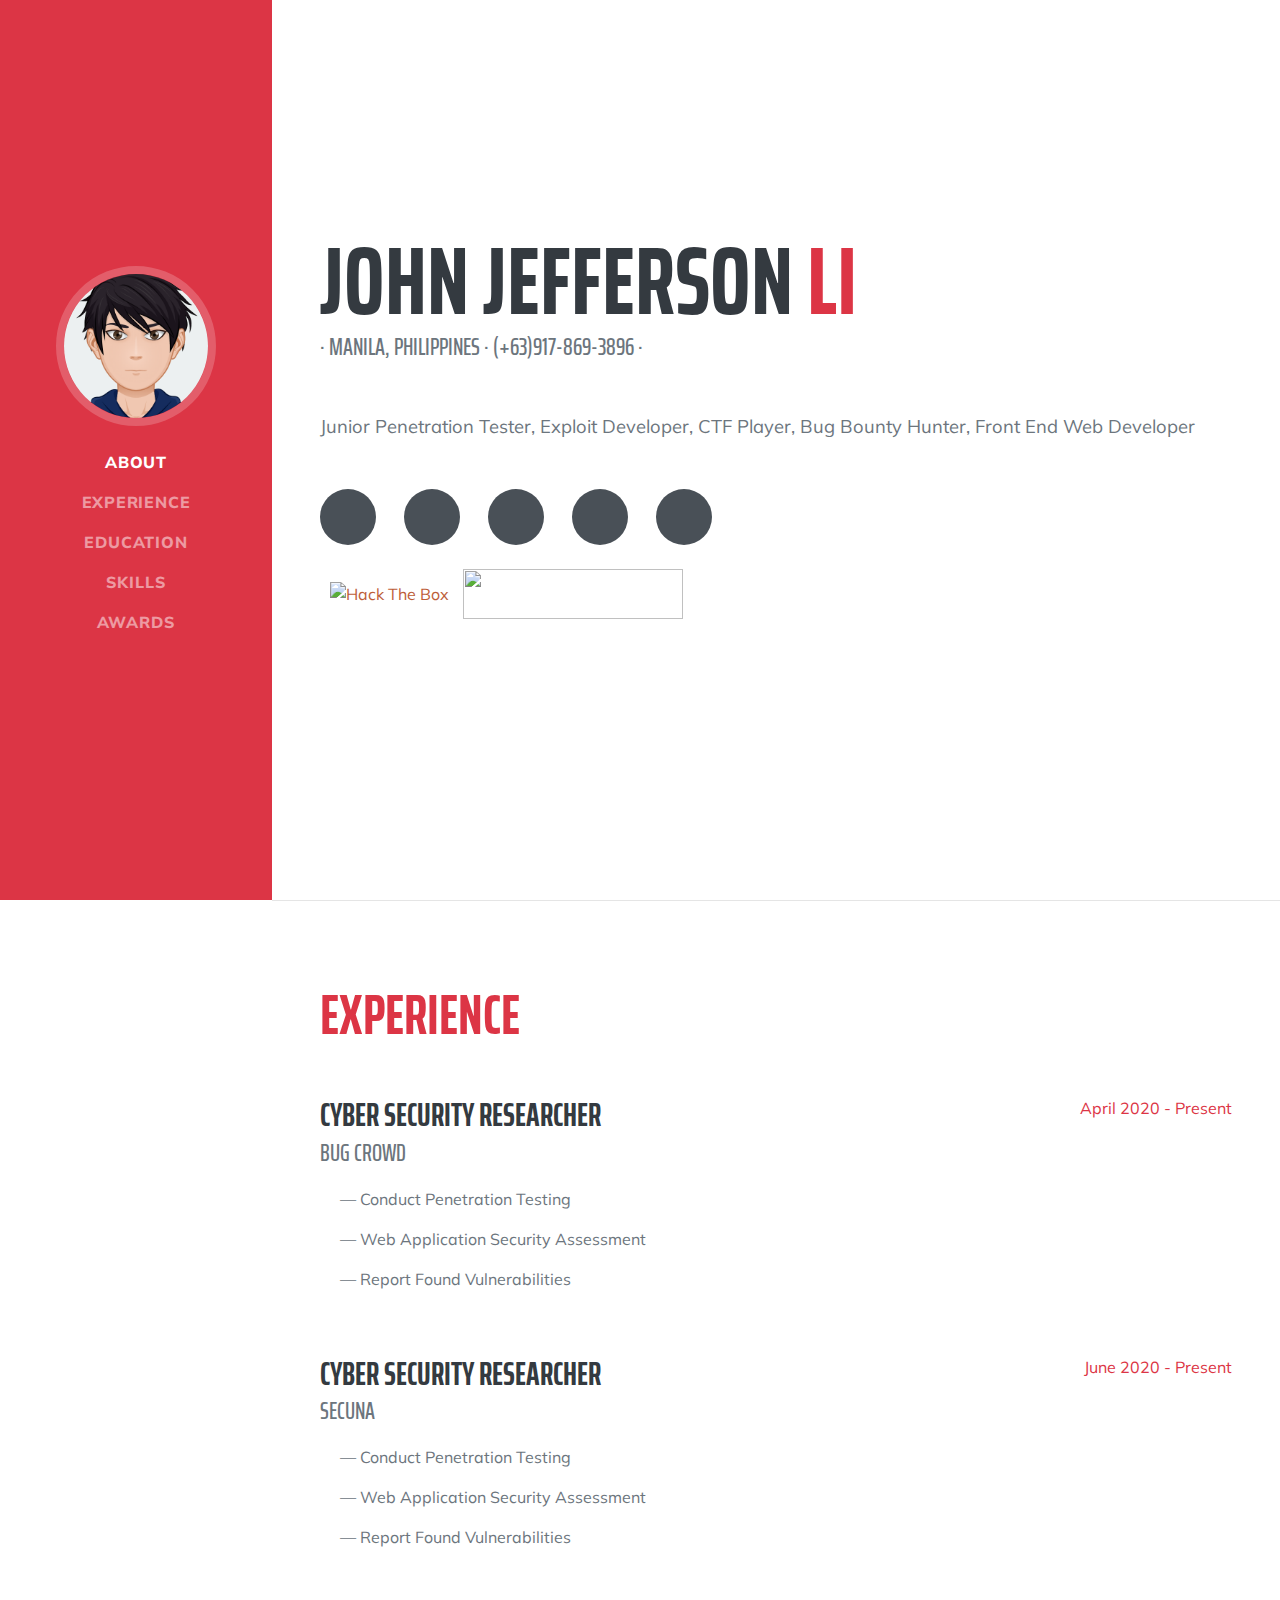
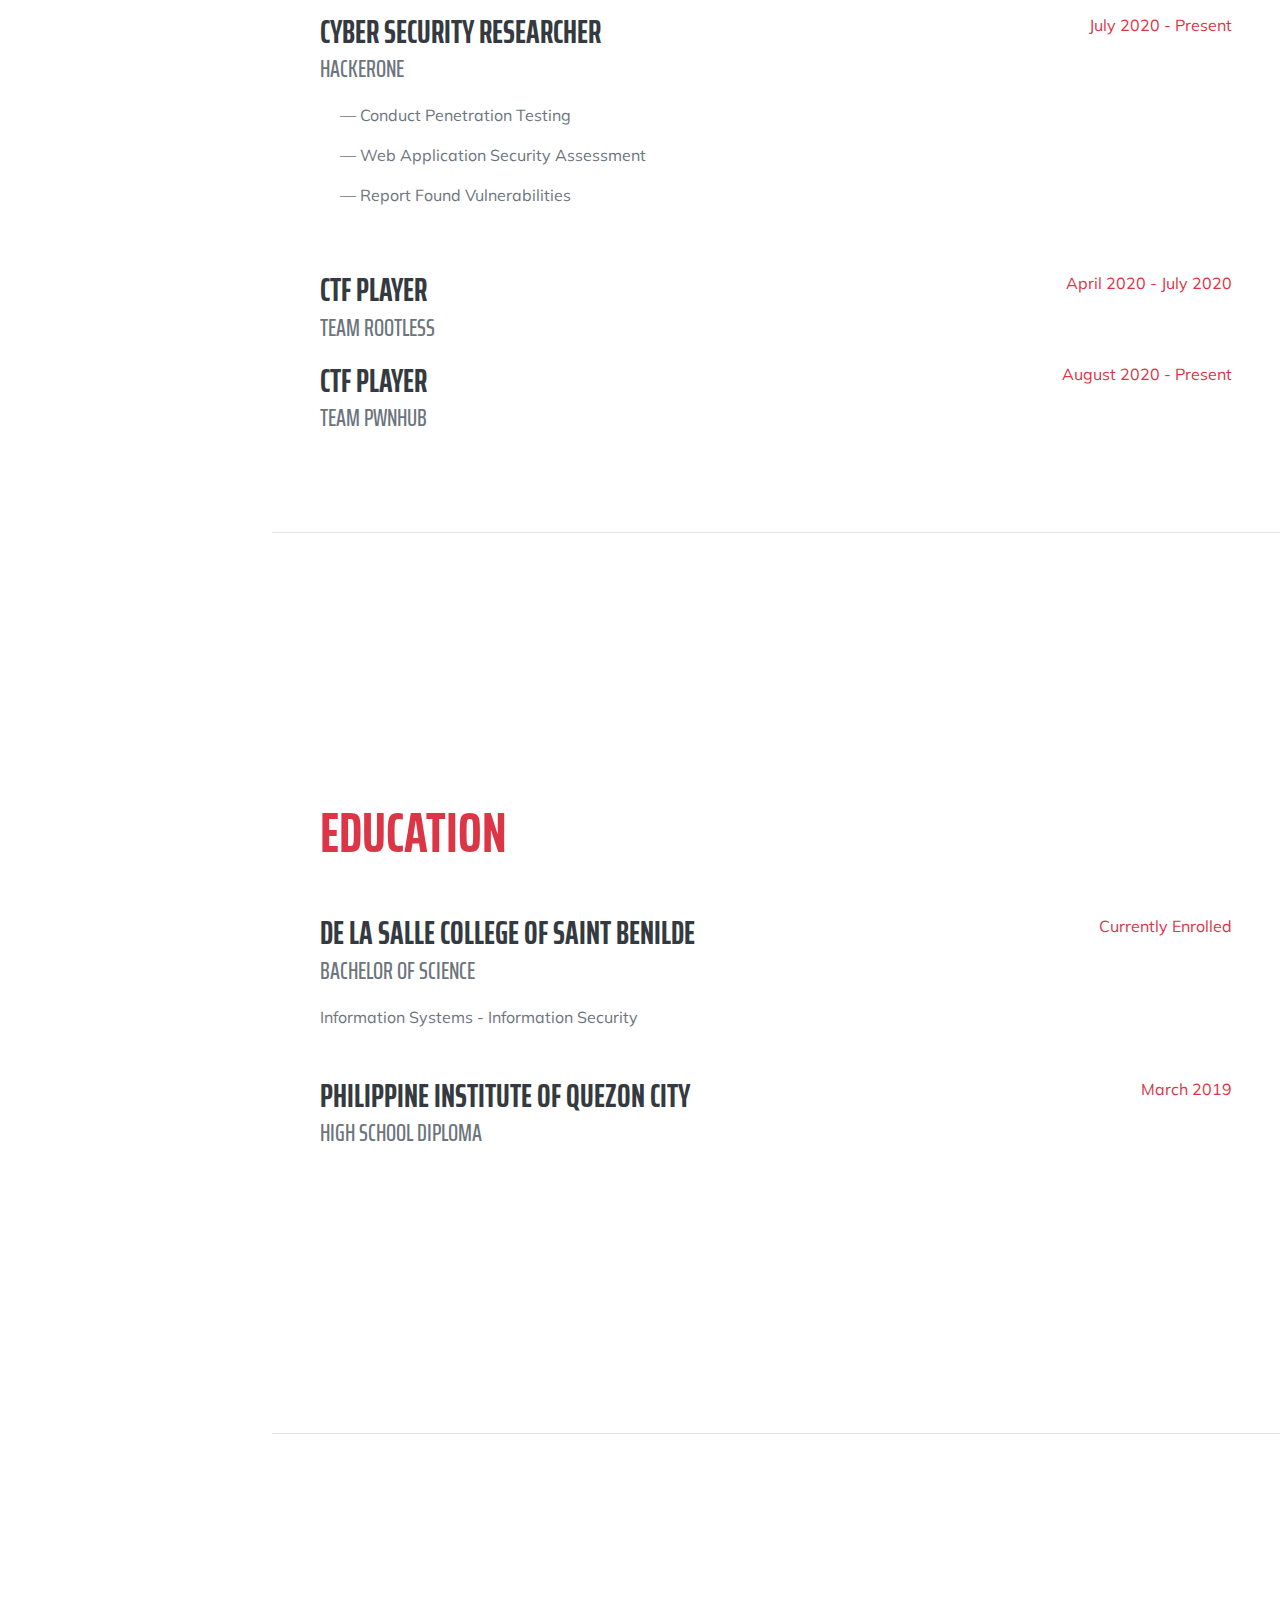
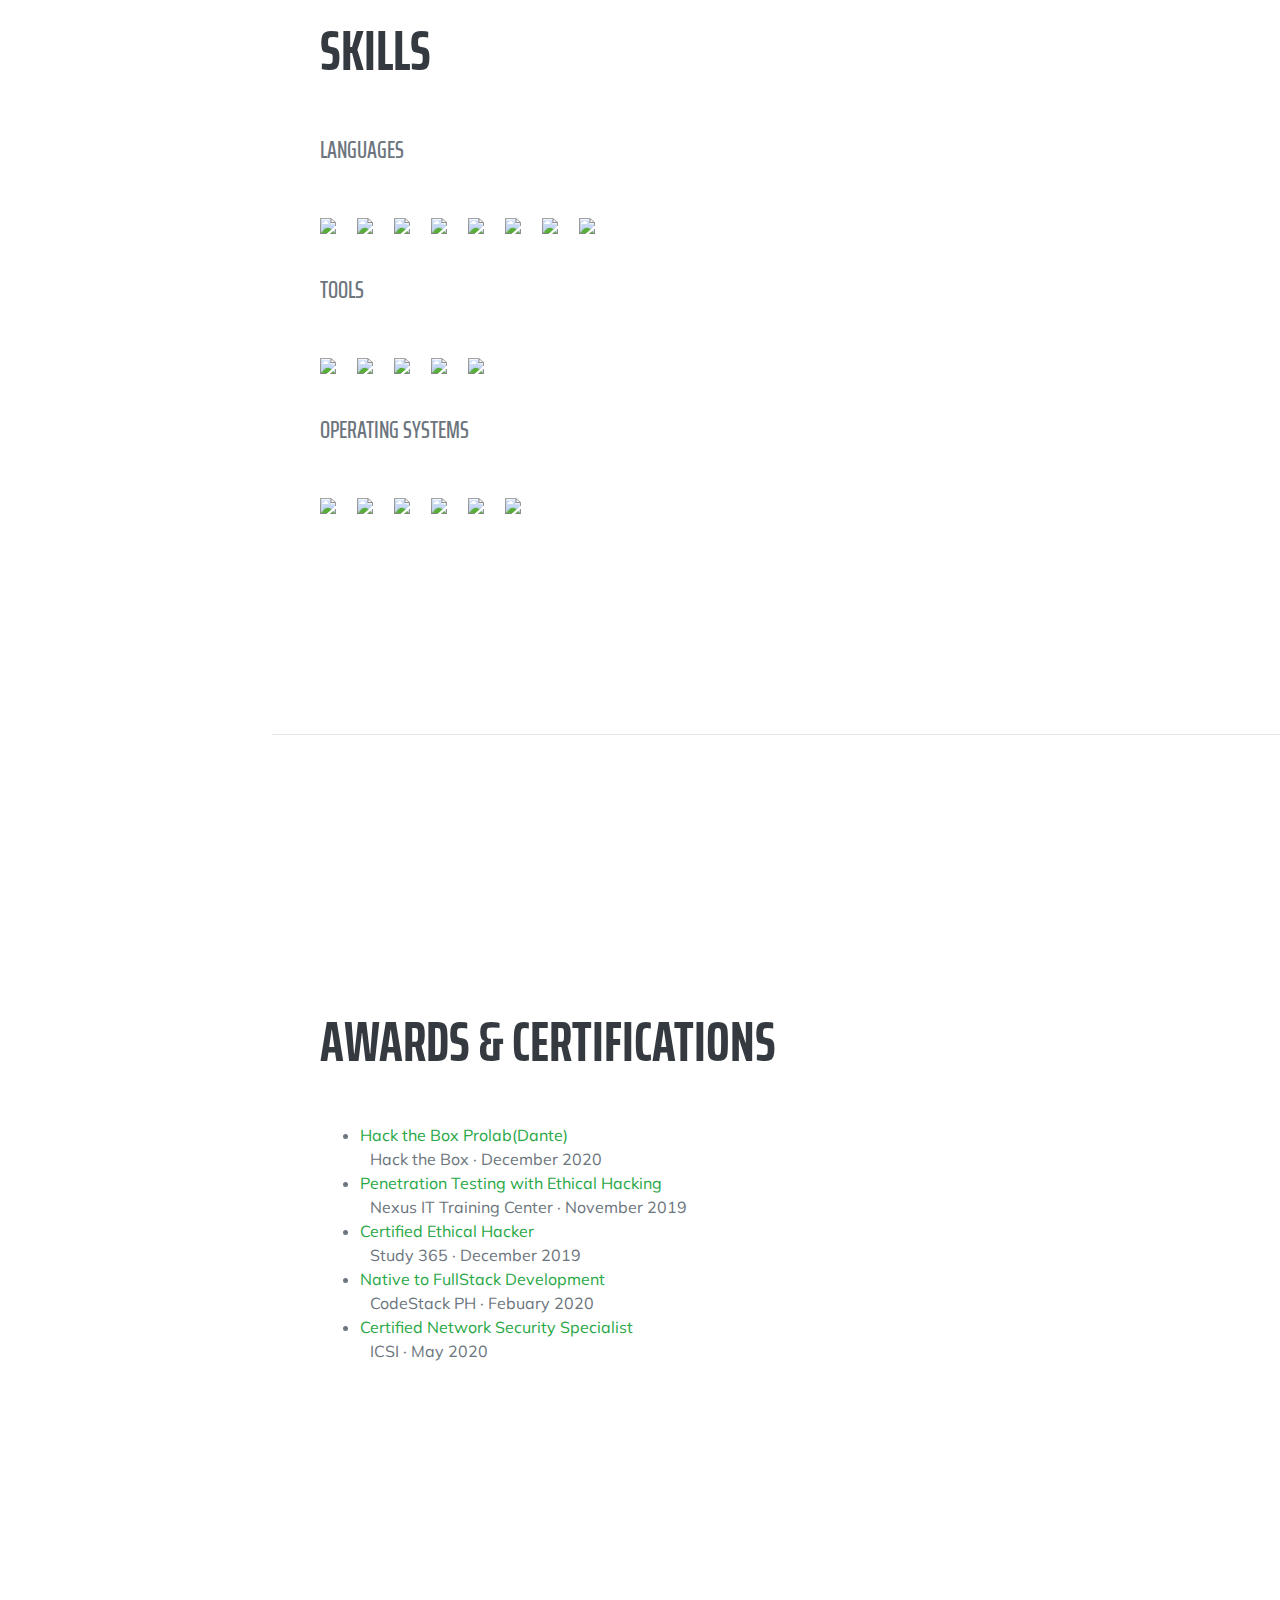
==== commit c298d161: "Update index.html" ====
--- a/index.html
+++ b/index.html
@@ -179,6 +179,11 @@
                 <h2 class="mb-5">Awards & Certifications</h2>
                 <ul class="fa-ul mb-0">
                     <li>
+                        <span class="fa-li"><i class="fas fa-trophy text-warning"></i></span> <a href="/assets/img/Dante-certificate.pdf" class="text-success"> Hack the Box Prolab(Dante)</a>
+                        <br>
+                        <span style="margin-left: 10px;">Hack the Box · December 2020</span>
+                    </li>
+                    <li>
                         <span class="fa-li"><i class="fas fa-trophy text-warning"></i></span> <a href="/assets/img/Penetration Testing.png" class="text-success"> Penetration Testing with Ethical Hacking</a>
                         <br>
                         <span style="margin-left: 10px;">Nexus IT Training Center · November 2019</span>
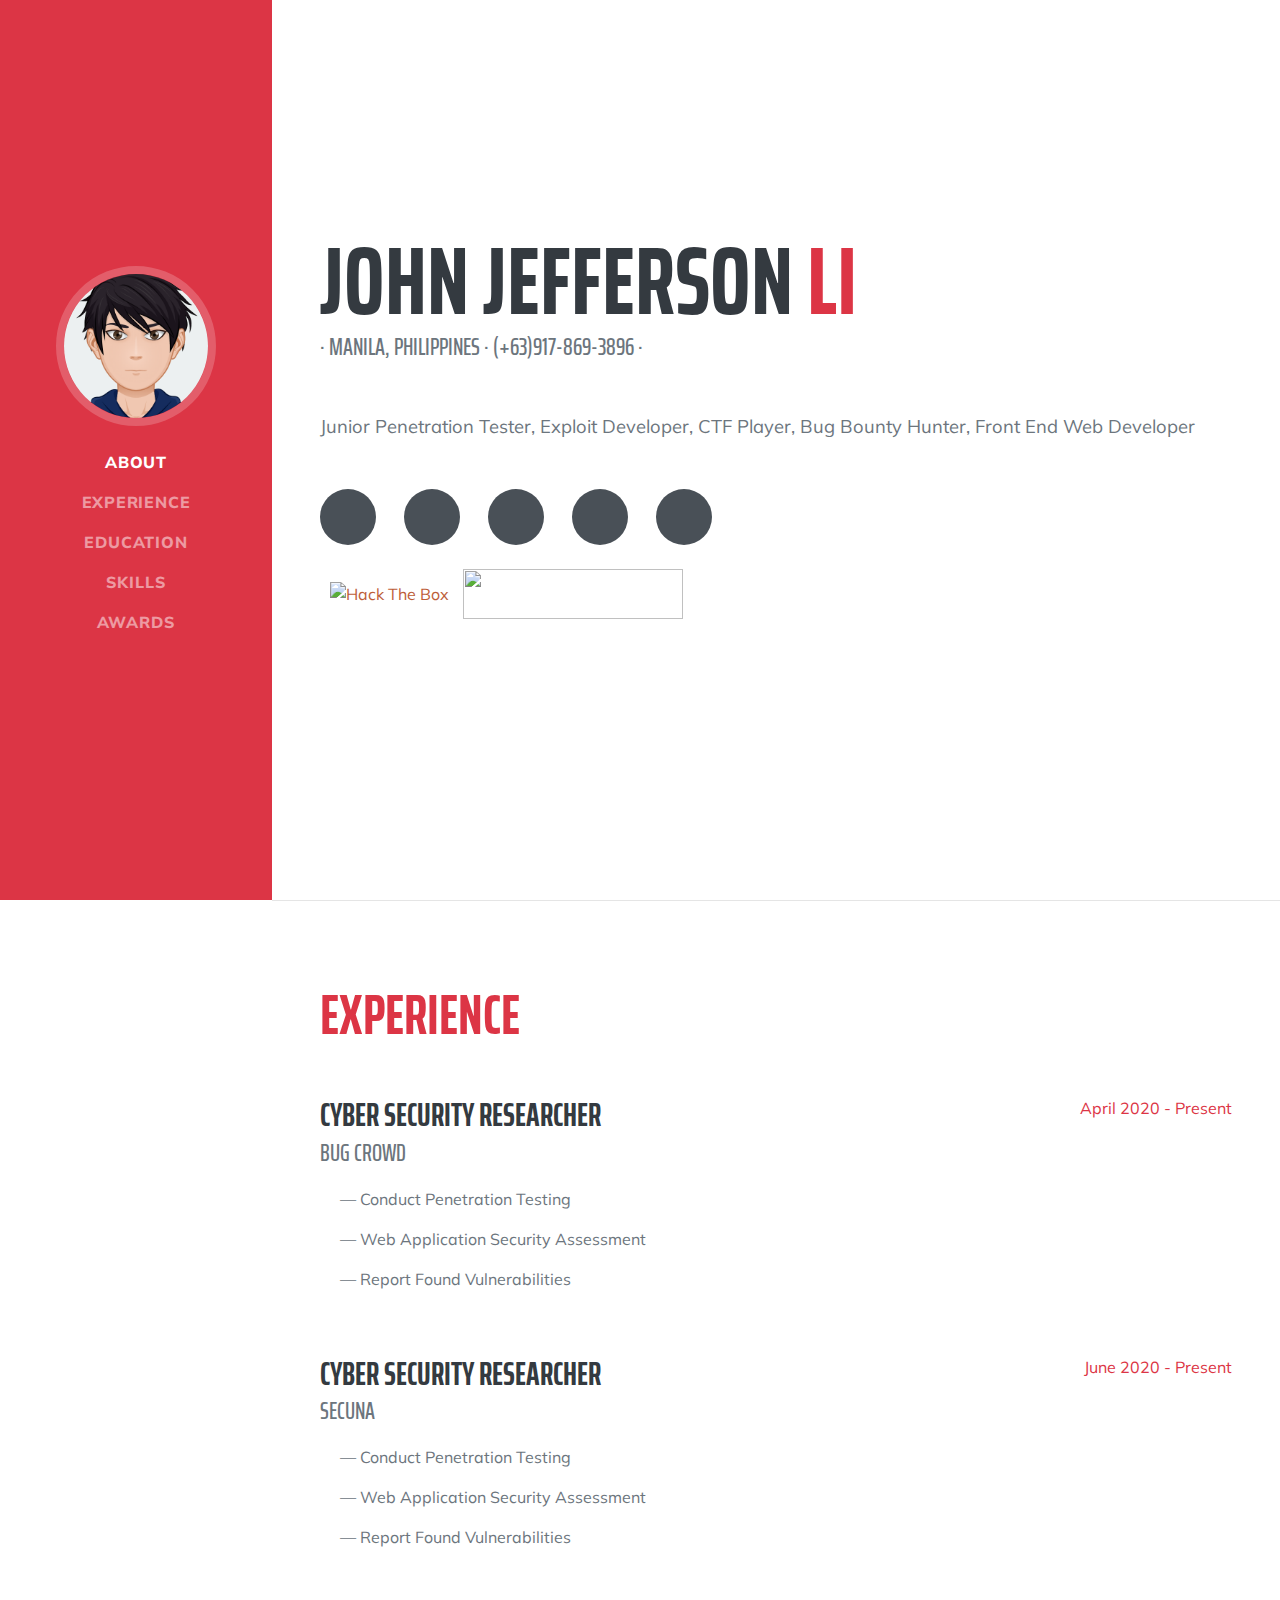
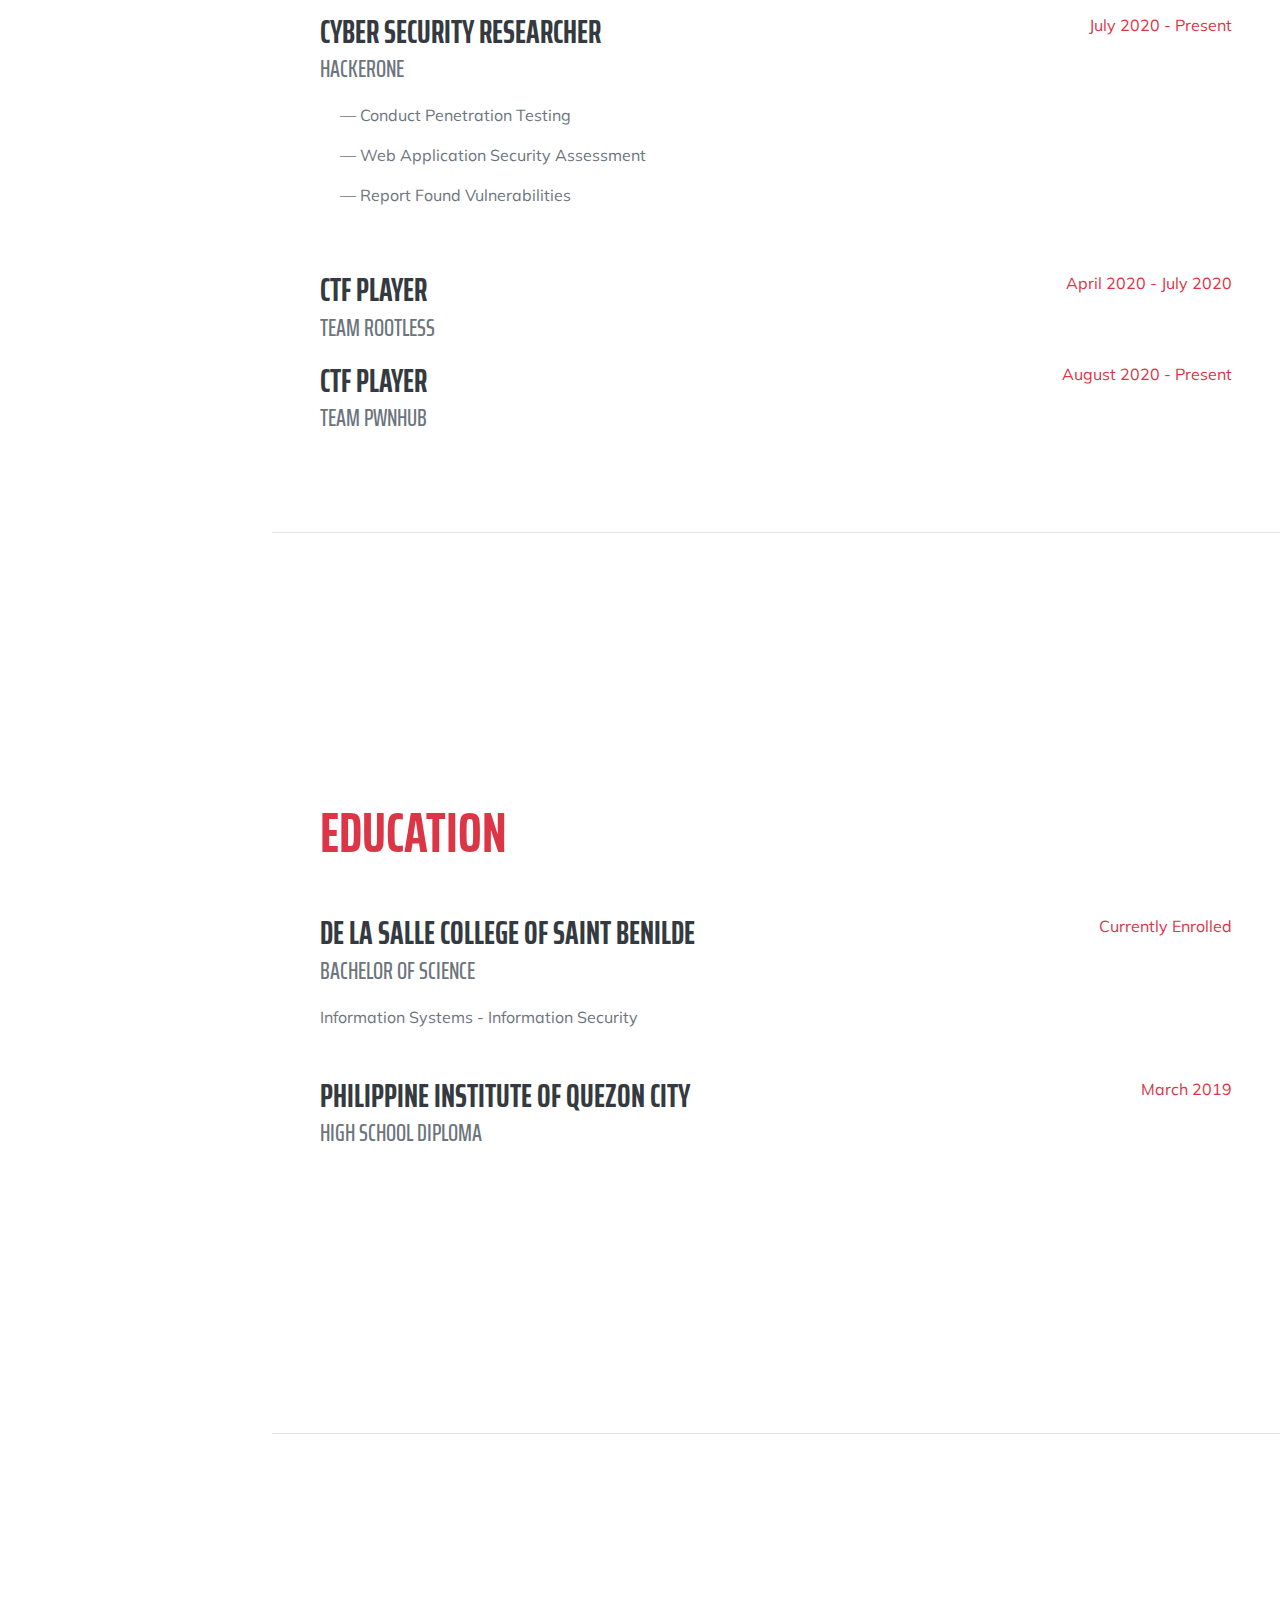
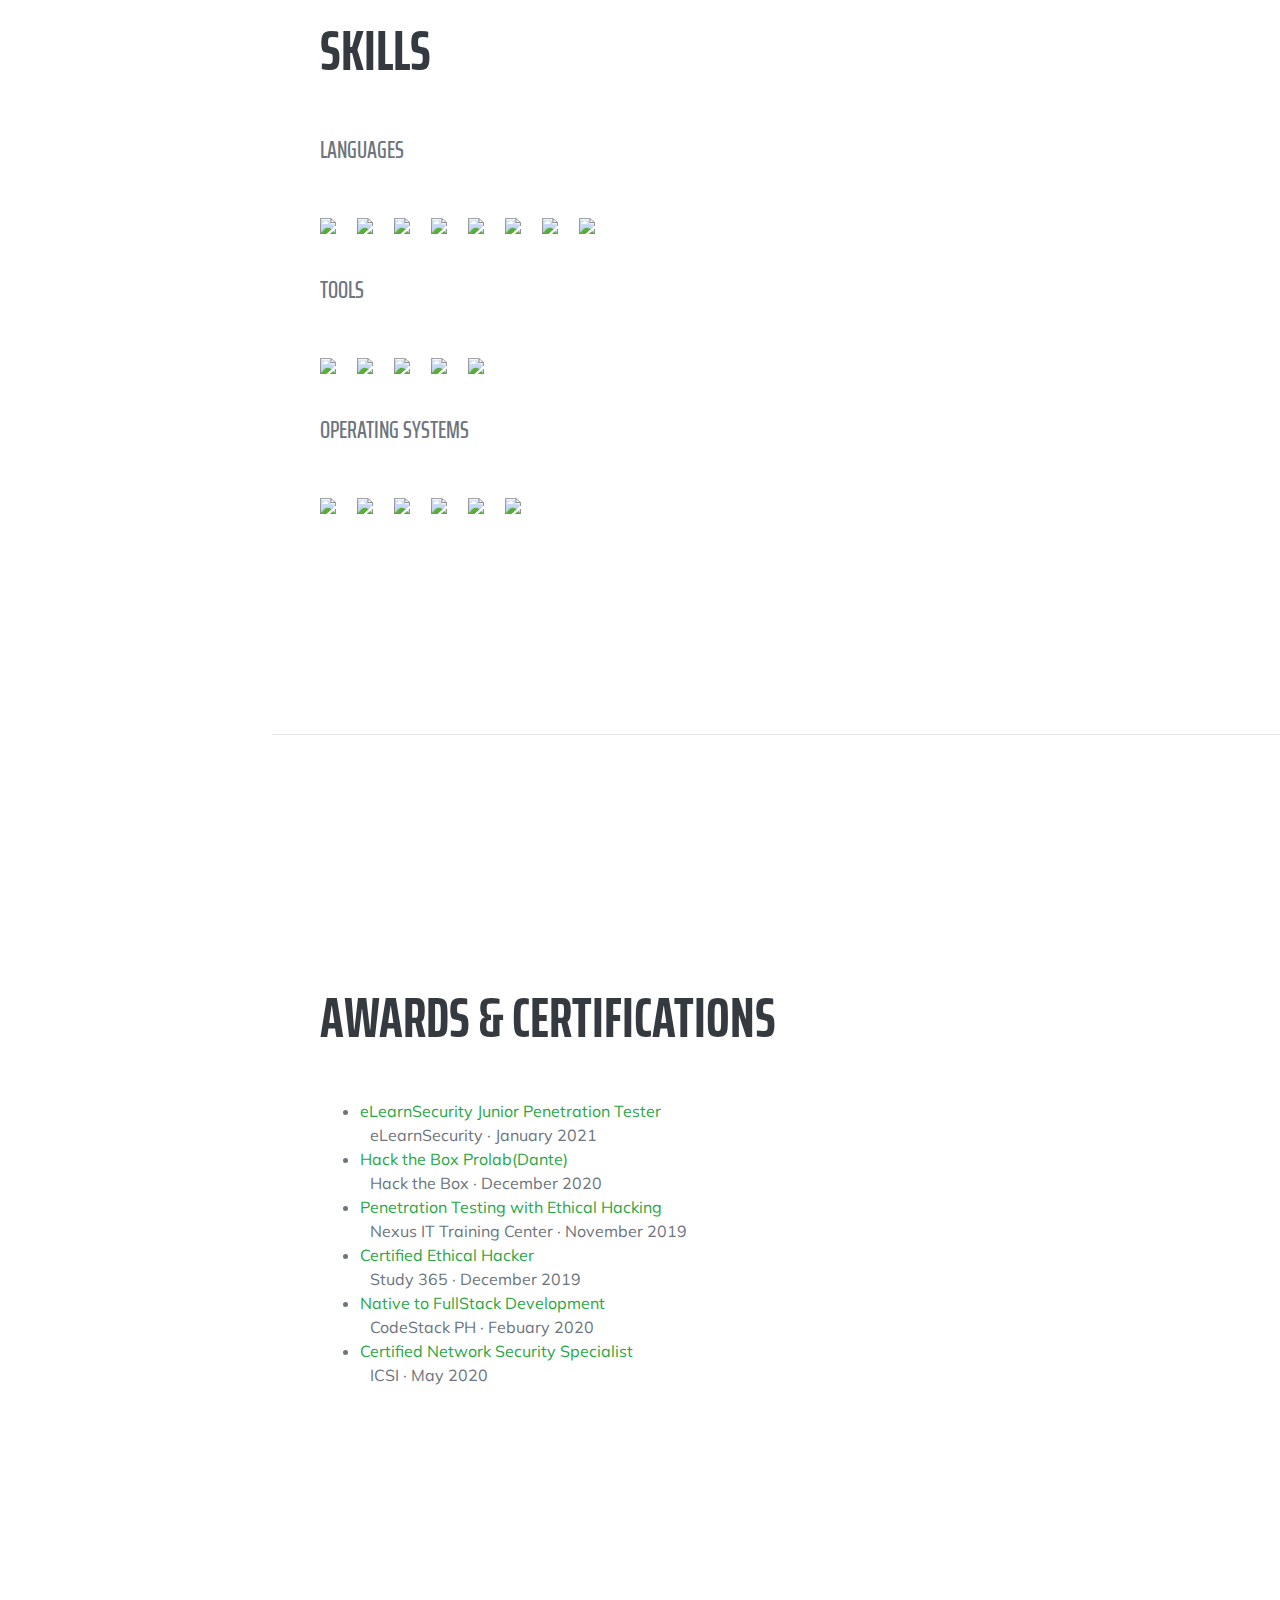
==== commit 6812b9d7: "Update index.html" ====
--- a/index.html
+++ b/index.html
@@ -178,6 +178,11 @@
             <div class="resume-section-content">
                 <h2 class="mb-5">Awards & Certifications</h2>
                 <ul class="fa-ul mb-0">
+                     <li>
+                        <span class="fa-li"><i class="fas fa-trophy text-warning"></i></span> <a href="/assets/img/eJPT.pdf" class="text-success">eLearnSecurity Junior Penetration Tester</a>
+                        <br>
+                        <span style="margin-left: 10px;">eLearnSecurity · January 2021</span>
+                    </li>
                     <li>
                         <span class="fa-li"><i class="fas fa-trophy text-warning"></i></span> <a href="/assets/img/Dante-certificate.pdf" class="text-success"> Hack the Box Prolab(Dante)</a>
                         <br>
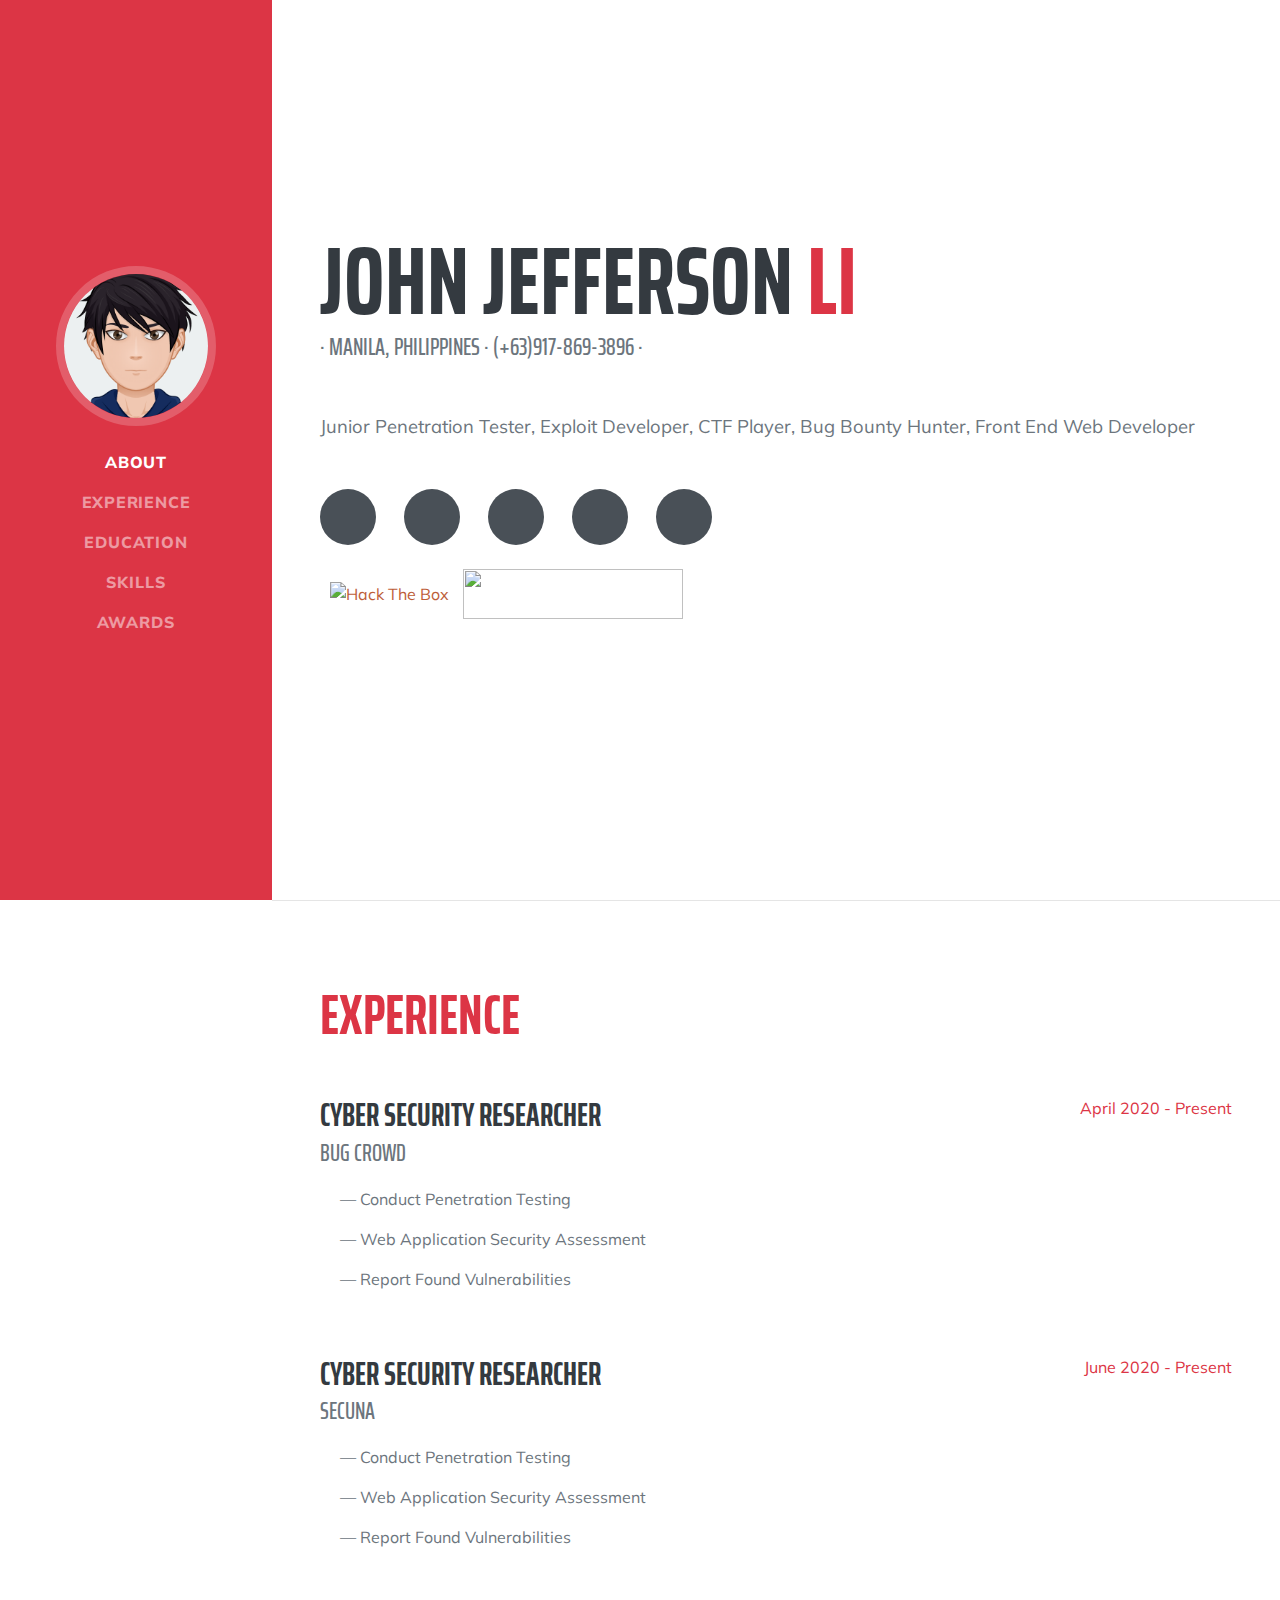
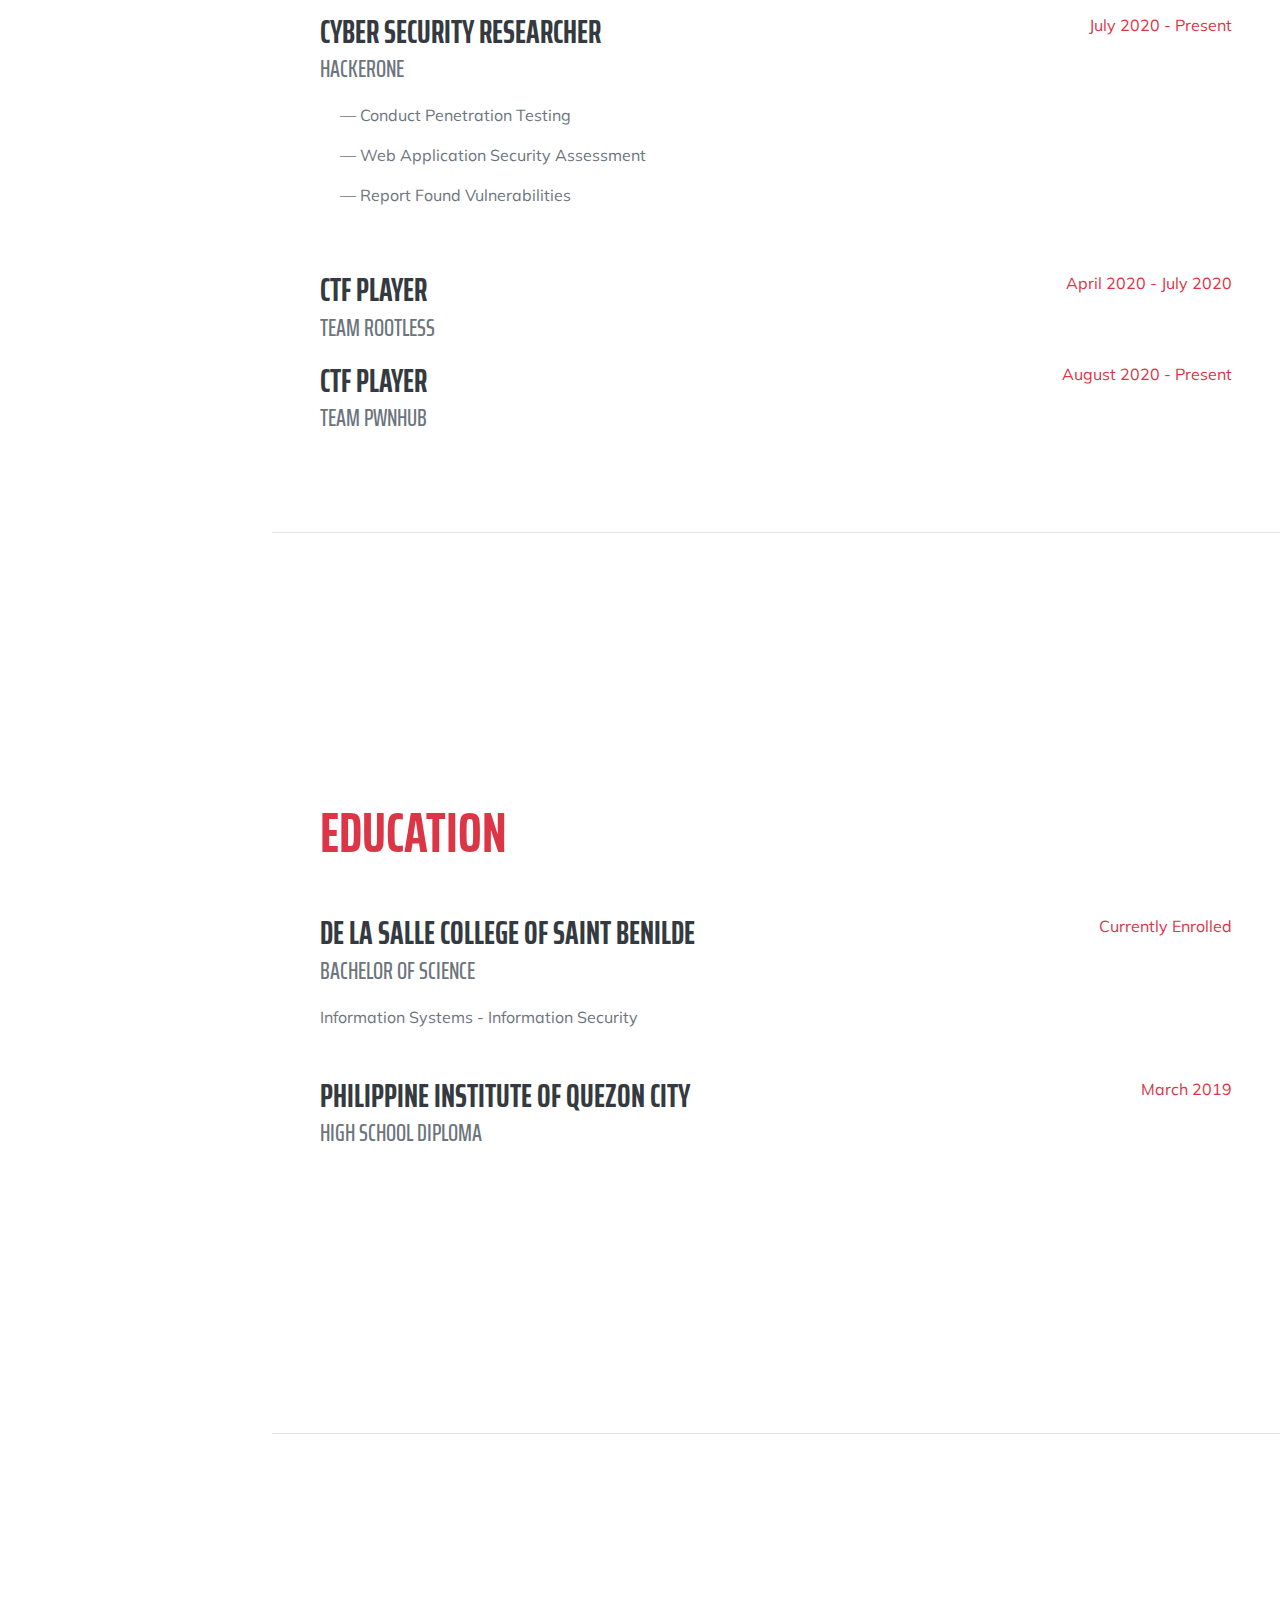
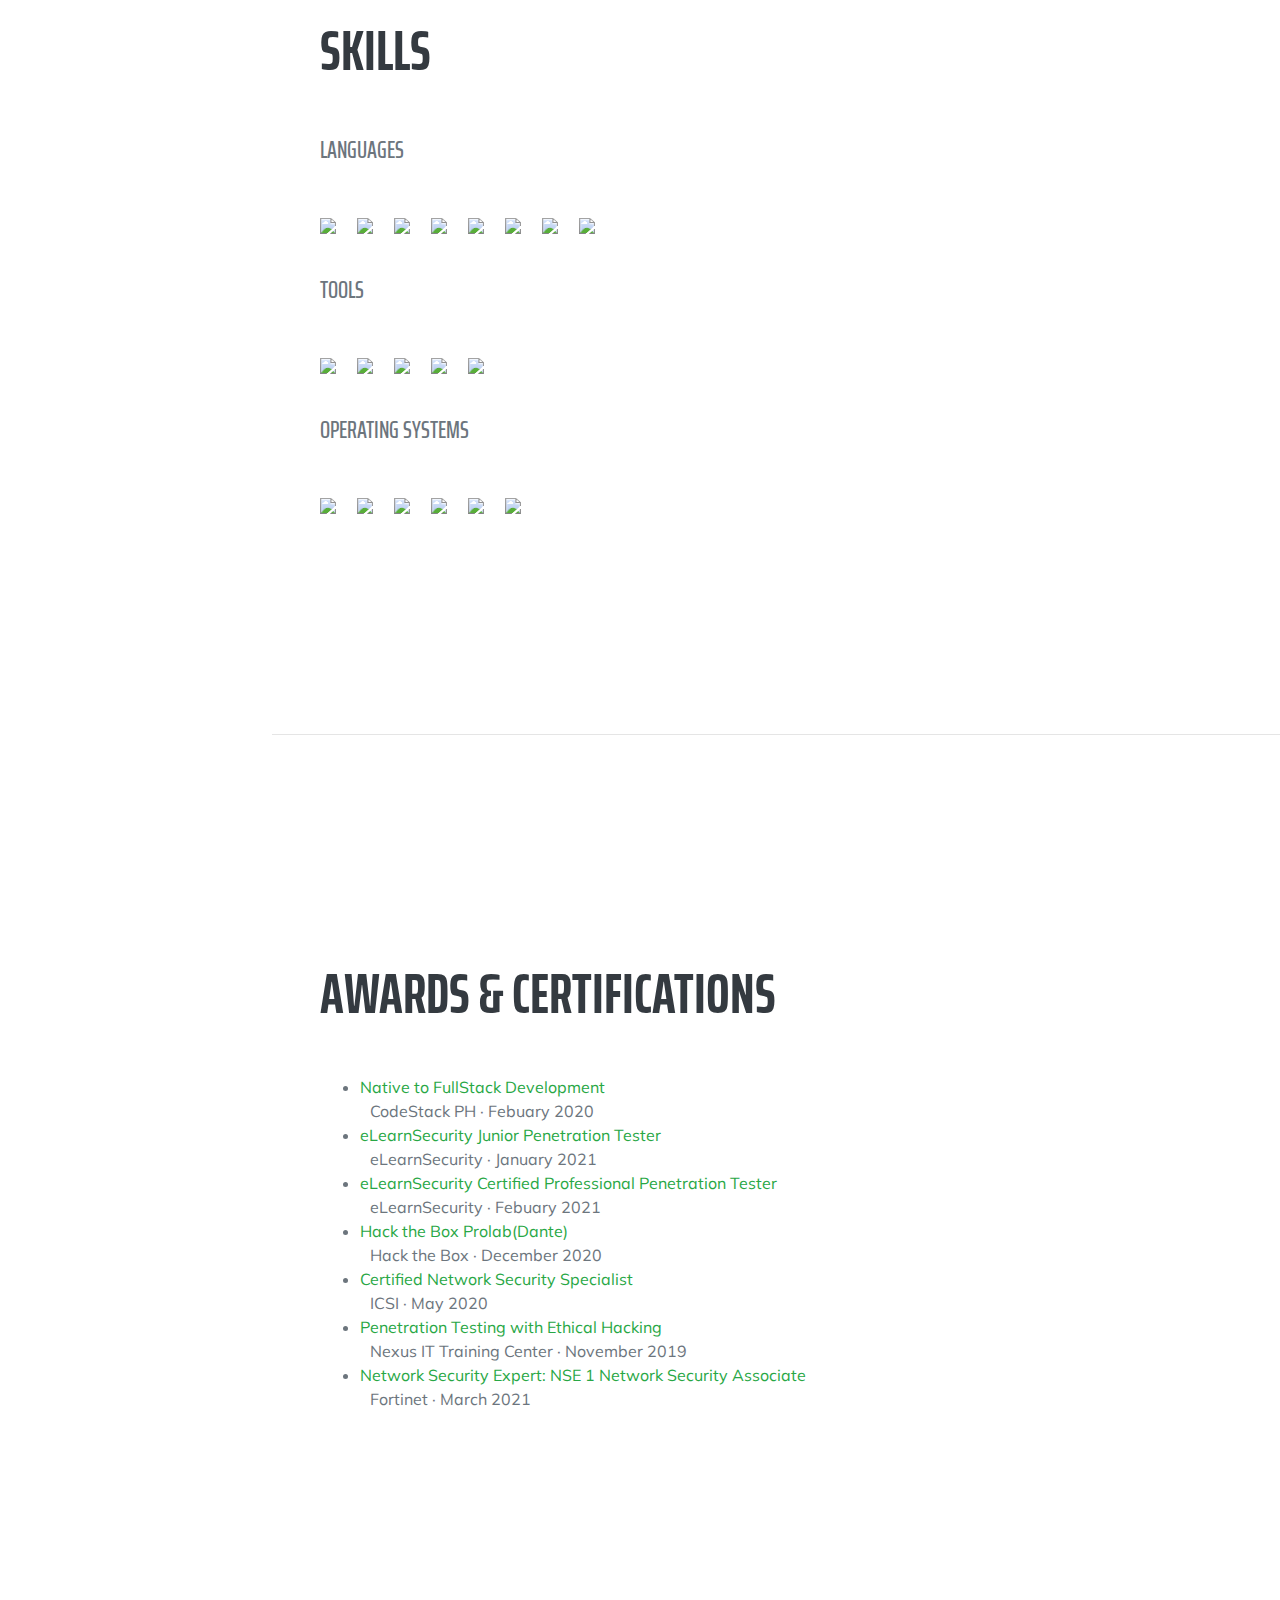
==== commit 1d8375ef: "added Certificate" ====
--- a/index.html
+++ b/index.html
@@ -178,35 +178,40 @@
             <div class="resume-section-content">
                 <h2 class="mb-5">Awards & Certifications</h2>
                 <ul class="fa-ul mb-0">
+                    <li>
+                        <span class="fa-li"><i class="fas fa-trophy text-warning"></i></span> <a href="/assets/img/CODESTACK.jpg" class="text-success"> Native to FullStack Development</a>
+                        <br>
+                        <span style="margin-left: 10px;">CodeStack PH · Febuary 2020</span>
+                    </li>
                      <li>
                         <span class="fa-li"><i class="fas fa-trophy text-warning"></i></span> <a href="/assets/img/eJPT.pdf" class="text-success">eLearnSecurity Junior Penetration Tester</a>
                         <br>
                         <span style="margin-left: 10px;">eLearnSecurity · January 2021</span>
                     </li>
                     <li>
+                        <span class="fa-li"><i class="fas fa-trophy text-warning"></i></span> <a href="/assets/img/eJPT.pdf" class="text-success">eLearnSecurity Certified Professional Penetration Tester</a>
+                        <br>
+                        <span style="margin-left: 10px;">eLearnSecurity · Febuary 2021</span>
+                    </li>
+                    <li>
                         <span class="fa-li"><i class="fas fa-trophy text-warning"></i></span> <a href="/assets/img/Dante-certificate.pdf" class="text-success"> Hack the Box Prolab(Dante)</a>
                         <br>
                         <span style="margin-left: 10px;">Hack the Box · December 2020</span>
                     </li>
                     <li>
+                        <span class="fa-li"><i class="fas fa-trophy text-warning"></i></span> <a href="https://www.credential.net/ce2f619d-c6a5-4b60-989a-42c395d00ef4" class="text-success"> Certified Network Security Specialist</a>
+                        <br>
+                        <span style="margin-left: 10px;">ICSI · May 2020</span>
+                    </li>
+                    <li>
                         <span class="fa-li"><i class="fas fa-trophy text-warning"></i></span> <a href="/assets/img/Penetration Testing.png" class="text-success"> Penetration Testing with Ethical Hacking</a>
                         <br>
                         <span style="margin-left: 10px;">Nexus IT Training Center · November 2019</span>
                     </li>
                     <li>
-                        <span class="fa-li"><i class="fas fa-trophy text-warning"></i></span> <a href="/assets/img/CEH.png" class="text-success"> Certified Ethical Hacker</a>
-                        <br>
-                        <span style="margin-left: 10px;">Study 365 · December 2019</span>
-                    </li>
-                    <li>
-                        <span class="fa-li"><i class="fas fa-trophy text-warning"></i></span> <a href="/assets/img/CODESTACK.jpg" class="text-success"> Native to FullStack Development</a>
-                        <br>
-                        <span style="margin-left: 10px;">CodeStack PH · Febuary 2020</span>
-                    </li>
-                    <li>
-                        <span class="fa-li"><i class="fas fa-trophy text-warning"></i></span> <a href="https://www.credential.net/ce2f619d-c6a5-4b60-989a-42c395d00ef4" class="text-success"> Certified Network Security Specialist</a>
-                        <br>
-                        <span style="margin-left: 10px;">ICSI · May 2020</span>
+                        <span class="fa-li"><i class="fas fa-trophy text-warning"></i></span> <a href="/assets/img/NSE_1_Certificate.pdf" class="text-success"> Network Security Expert: NSE 1 Network Security Associate</a>
+                        <br>
+                        <span style="margin-left: 10px;">Fortinet · March 2021</span>
                     </li>
                 </ul>
             </div>
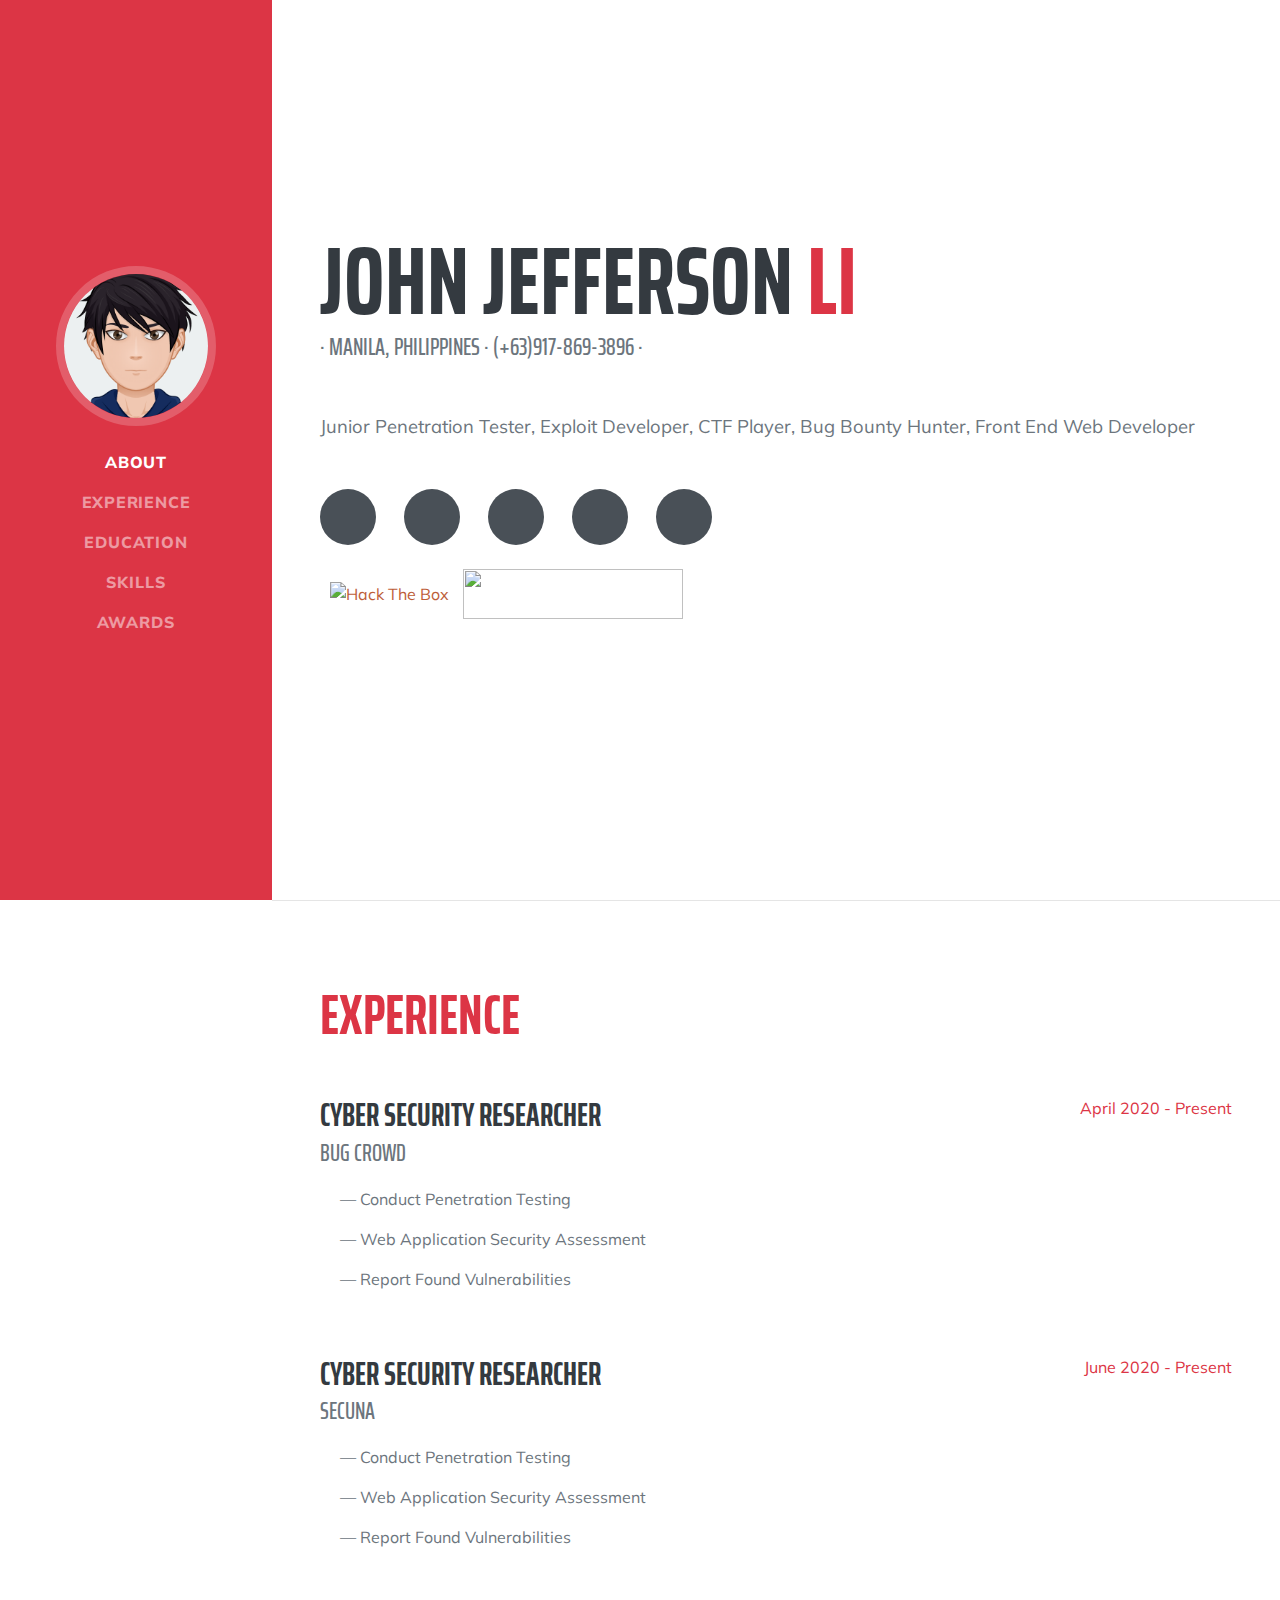
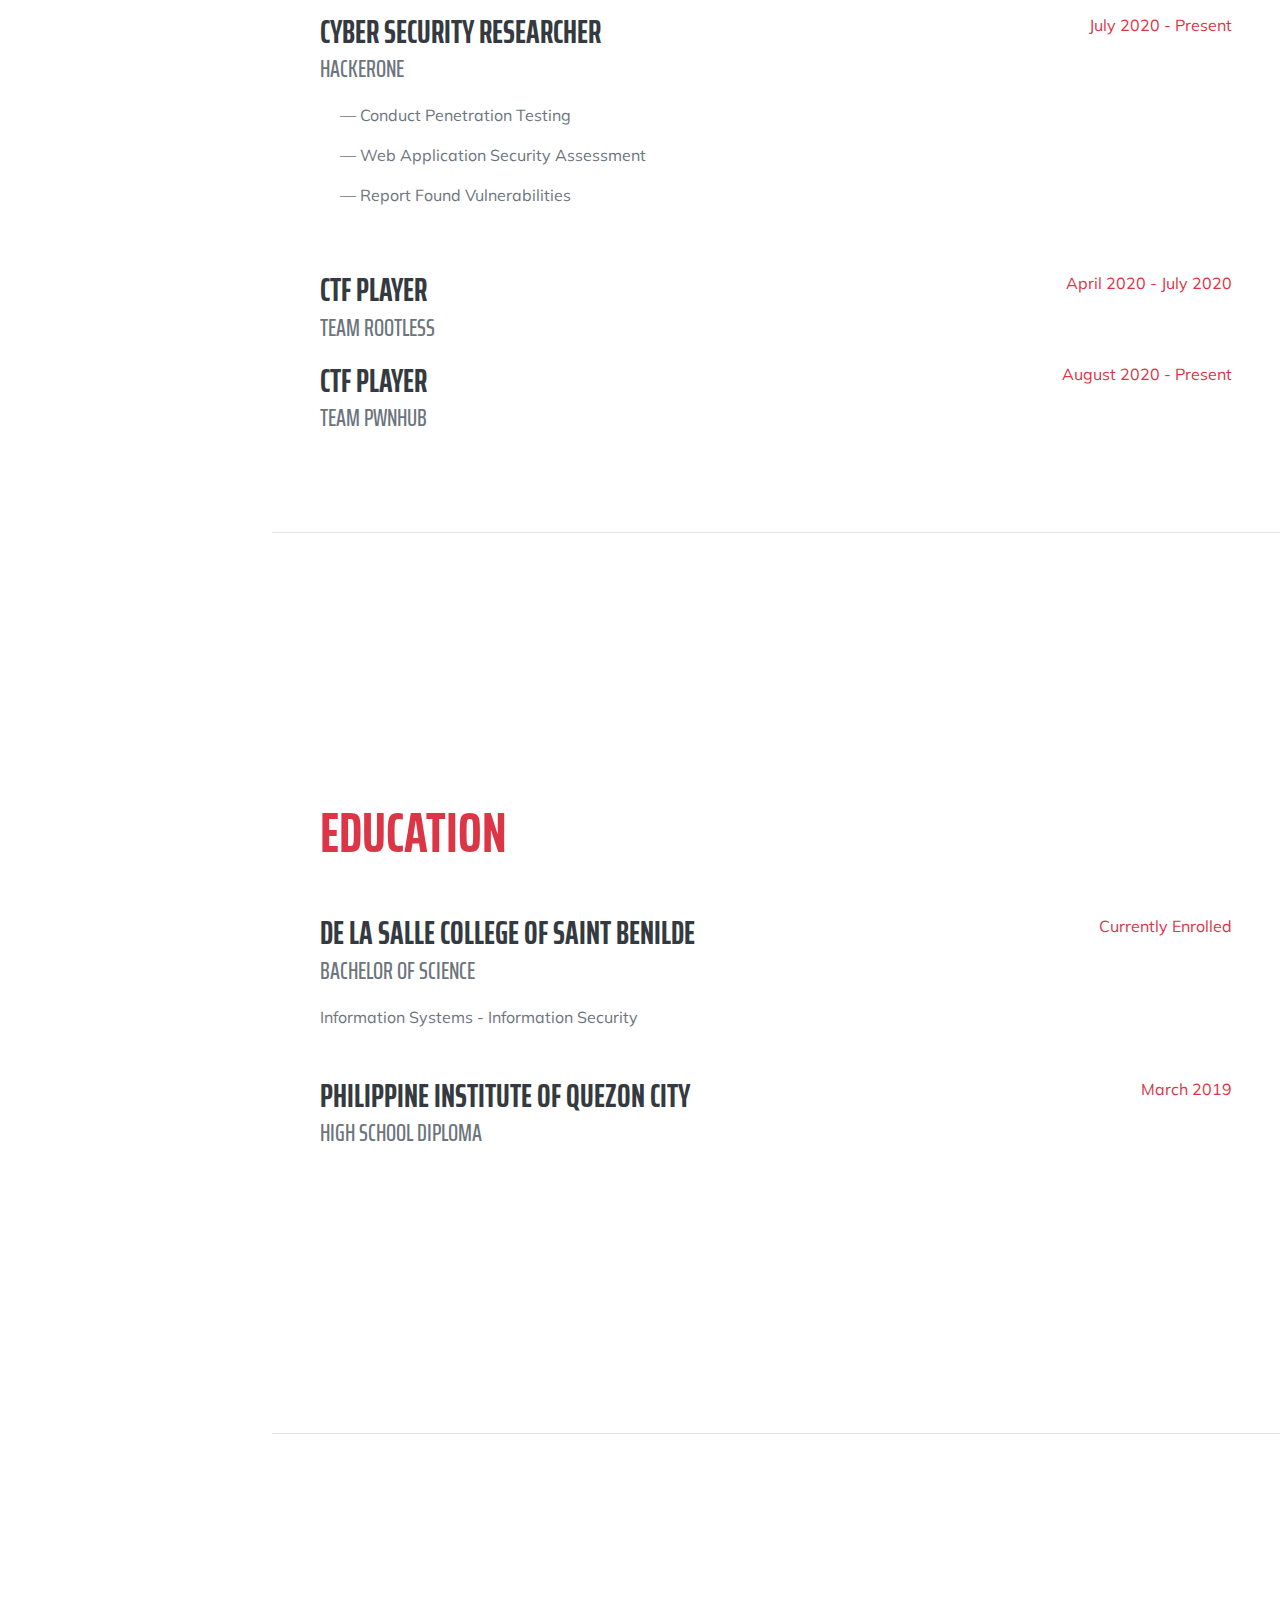
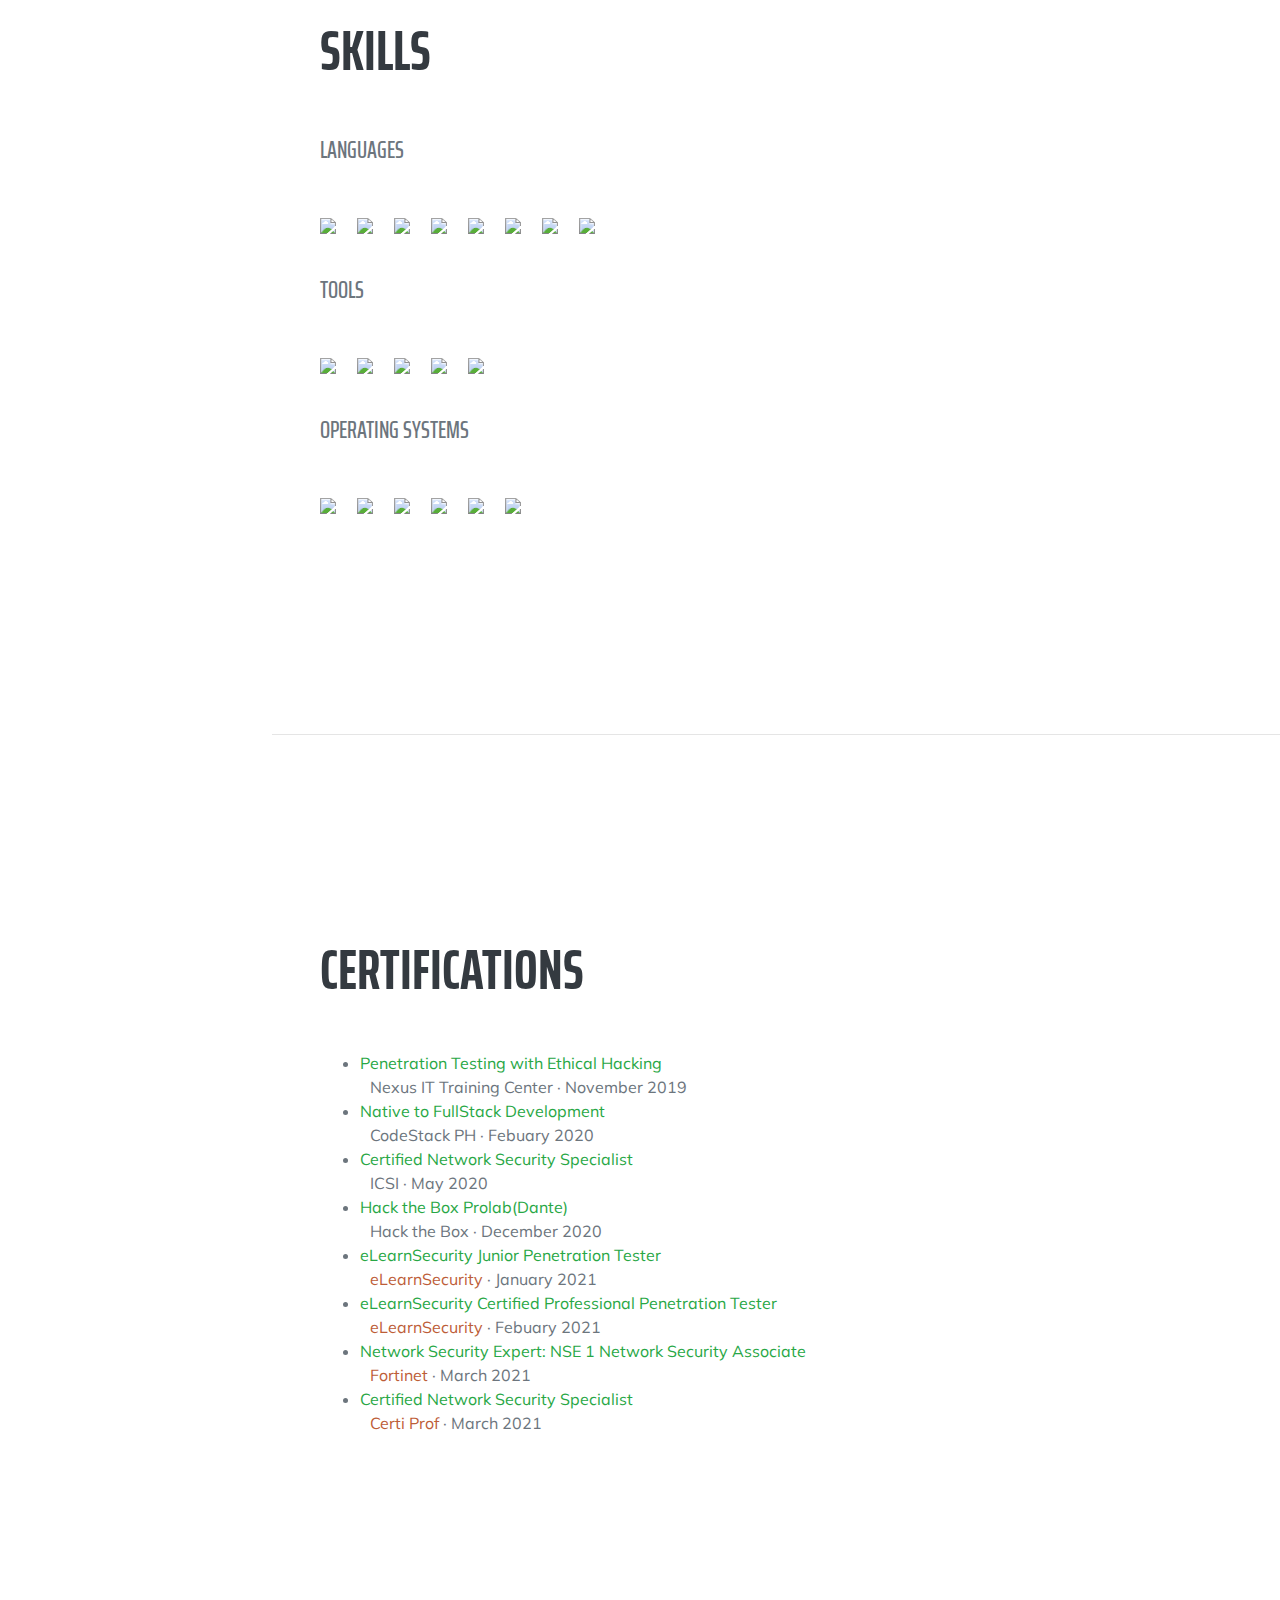
==== commit 96306398: "added Certificates" ====
--- a/index.html
+++ b/index.html
@@ -176,42 +176,47 @@
         <hr class="m-0" />
         <section class="resume-section" id="awards">
             <div class="resume-section-content">
-                <h2 class="mb-5">Awards & Certifications</h2>
+                <h2 class="mb-5">Certifications</h2>
                 <ul class="fa-ul mb-0">
                     <li>
+                        <span class="fa-li"><i class="fas fa-trophy text-warning"></i></span> <a href="/assets/img/Penetration Testing.png" class="text-success"> Penetration Testing with Ethical Hacking</a>
+                        <br>
+                        <span style="margin-left: 10px;">Nexus IT Training Center · November 2019</span>
+                    </li>
+                    <li>
                         <span class="fa-li"><i class="fas fa-trophy text-warning"></i></span> <a href="/assets/img/CODESTACK.jpg" class="text-success"> Native to FullStack Development</a>
                         <br>
                         <span style="margin-left: 10px;">CodeStack PH · Febuary 2020</span>
+                    </li>
+                    <li>
+                        <span class="fa-li"><i class="fas fa-trophy text-warning"></i></span> <a href="https://www.credential.net/ce2f619d-c6a5-4b60-989a-42c395d00ef4" class="text-success"> Certified Network Security Specialist</a>
+                        <br>
+                        <span style="margin-left: 10px;">ICSI · May 2020</span>
+                    </li>
+                    <li>
+                        <span class="fa-li"><i class="fas fa-trophy text-warning"></i></span> <a href="/assets/img/Dante-certificate.pdf" class="text-success"> Hack the Box Prolab(Dante)</a>
+                        <br>
+                        <span style="margin-left: 10px;">Hack the Box · December 2020</span>
                     </li>
                      <li>
                         <span class="fa-li"><i class="fas fa-trophy text-warning"></i></span> <a href="/assets/img/eJPT.pdf" class="text-success">eLearnSecurity Junior Penetration Tester</a>
                         <br>
-                        <span style="margin-left: 10px;">eLearnSecurity · January 2021</span>
-                    </li>
-                    <li>
-                        <span class="fa-li"><i class="fas fa-trophy text-warning"></i></span> <a href="/assets/img/eJPT.pdf" class="text-success">eLearnSecurity Certified Professional Penetration Tester</a>
-                        <br>
-                        <span style="margin-left: 10px;">eLearnSecurity · Febuary 2021</span>
-                    </li>
-                    <li>
-                        <span class="fa-li"><i class="fas fa-trophy text-warning"></i></span> <a href="/assets/img/Dante-certificate.pdf" class="text-success"> Hack the Box Prolab(Dante)</a>
-                        <br>
-                        <span style="margin-left: 10px;">Hack the Box · December 2020</span>
-                    </li>
-                    <li>
-                        <span class="fa-li"><i class="fas fa-trophy text-warning"></i></span> <a href="https://www.credential.net/ce2f619d-c6a5-4b60-989a-42c395d00ef4" class="text-success"> Certified Network Security Specialist</a>
-                        <br>
-                        <span style="margin-left: 10px;">ICSI · May 2020</span>
-                    </li>
-                    <li>
-                        <span class="fa-li"><i class="fas fa-trophy text-warning"></i></span> <a href="/assets/img/Penetration Testing.png" class="text-success"> Penetration Testing with Ethical Hacking</a>
-                        <br>
-                        <span style="margin-left: 10px;">Nexus IT Training Center · November 2019</span>
+                        <span style="margin-left: 10px;"><a href="https://verified.elearnsecurity.com/certificates/c27c679a-faae-40ea-86ed-26ef534d65e2">eLearnSecurity</a> · January 2021</span>
+                    </li>
+                    <li>
+                        <span class="fa-li"><i class="fas fa-trophy text-warning"></i></span> <a href="/assets/img/eCPPTv2.pdf" class="text-success">eLearnSecurity Certified Professional Penetration Tester</a>
+                        <br>
+                        <span style="margin-left: 10px;"><a href="https://verified.elearnsecurity.com/certificates/76695279-6878-4ce2-87ef-4802a33523cb">eLearnSecurity</a> · Febuary 2021</span>
                     </li>
                     <li>
                         <span class="fa-li"><i class="fas fa-trophy text-warning"></i></span> <a href="/assets/img/NSE_1_Certificate.pdf" class="text-success"> Network Security Expert: NSE 1 Network Security Associate</a>
                         <br>
-                        <span style="margin-left: 10px;">Fortinet · March 2021</span>
+                        <span style="margin-left: 10px;"><a href="https://training.fortinet.com/mod/customcert/verify_certificate.php?code=Vi6YPoBPzL">Fortinet</a> · March 2021</span>
+                    </li>
+                    <li>
+                        <span class="fa-li"><i class="fas fa-trophy text-warning"></i></span> <a href="/assets/img/Certificate.pdf" class="text-success"> Certified Network Security Specialist</a>
+                        <br>
+                        <span style="margin-left: 10px;"><a href="https://www.youracclaim.com/badges/3b69e271-4d10-4622-aa93-aa8266dac3ec">Certi Prof</a> · March 2021</span>
                     </li>
                 </ul>
             </div>
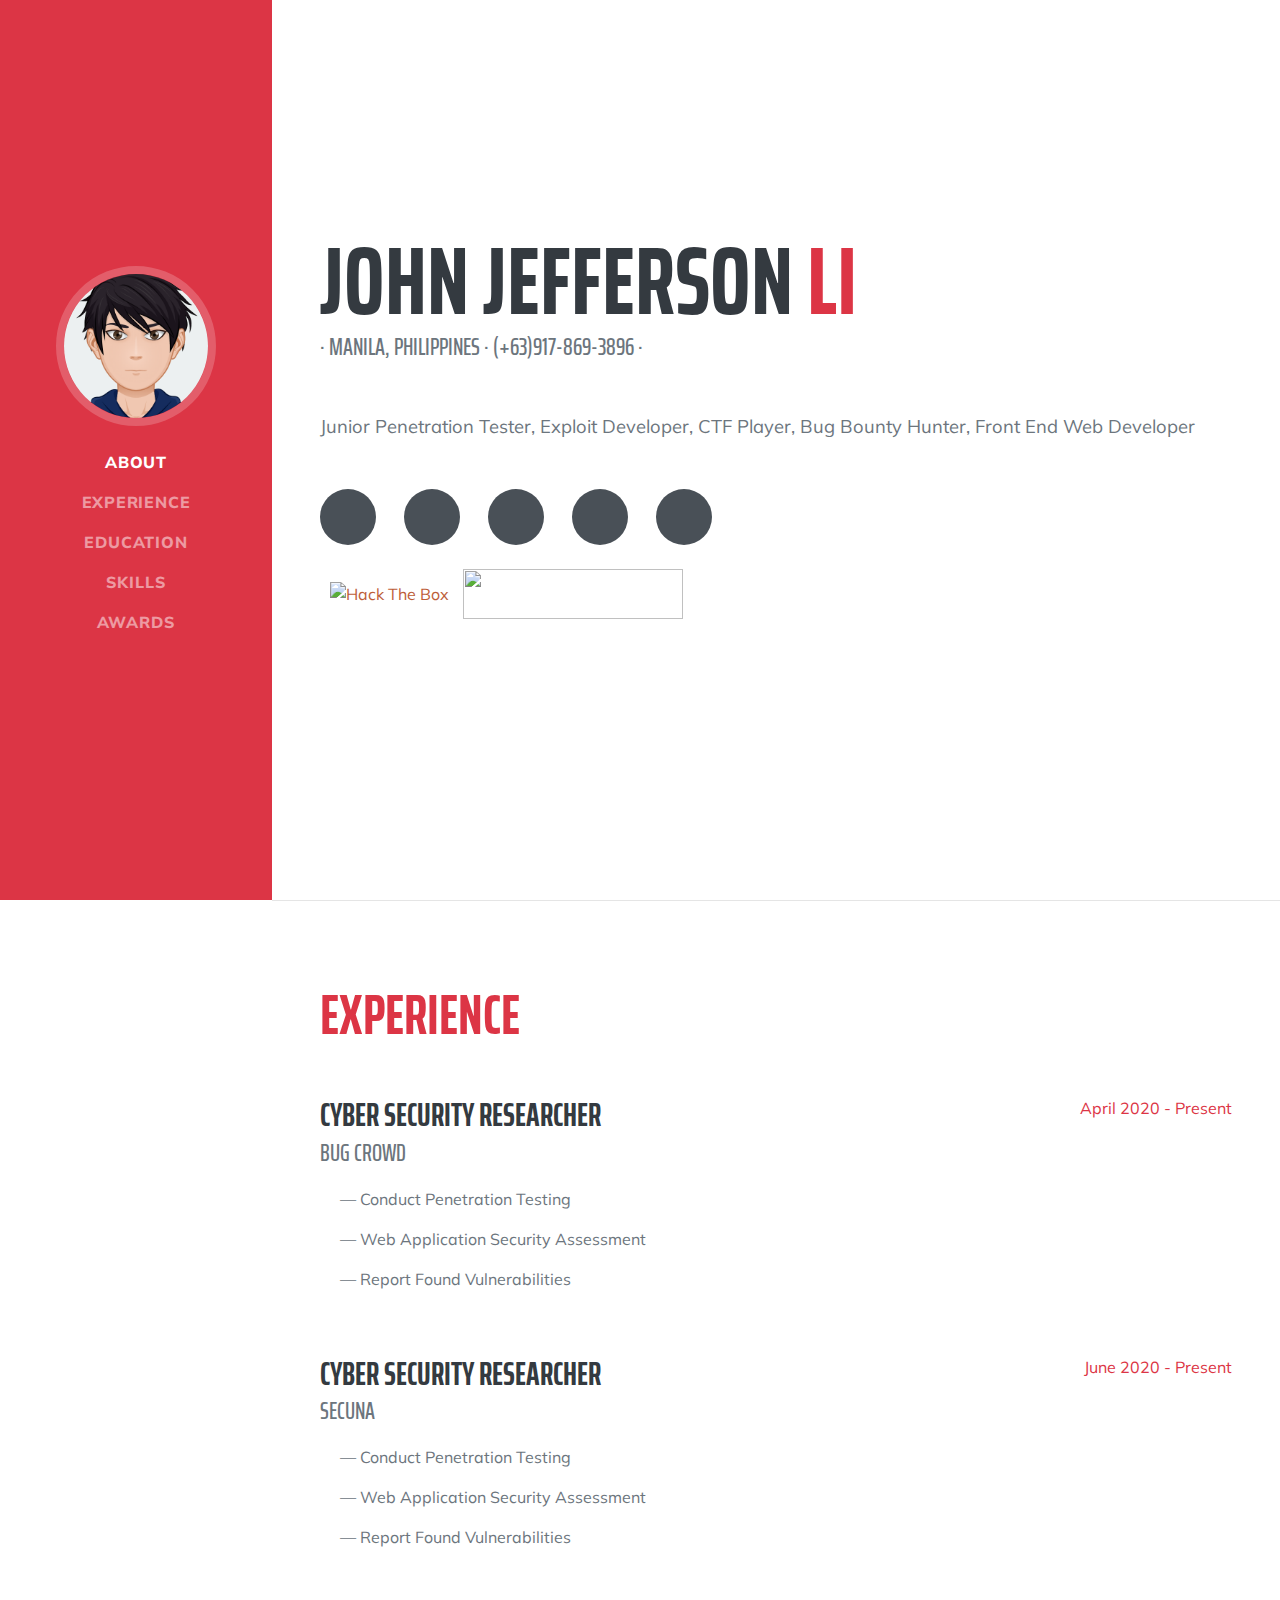
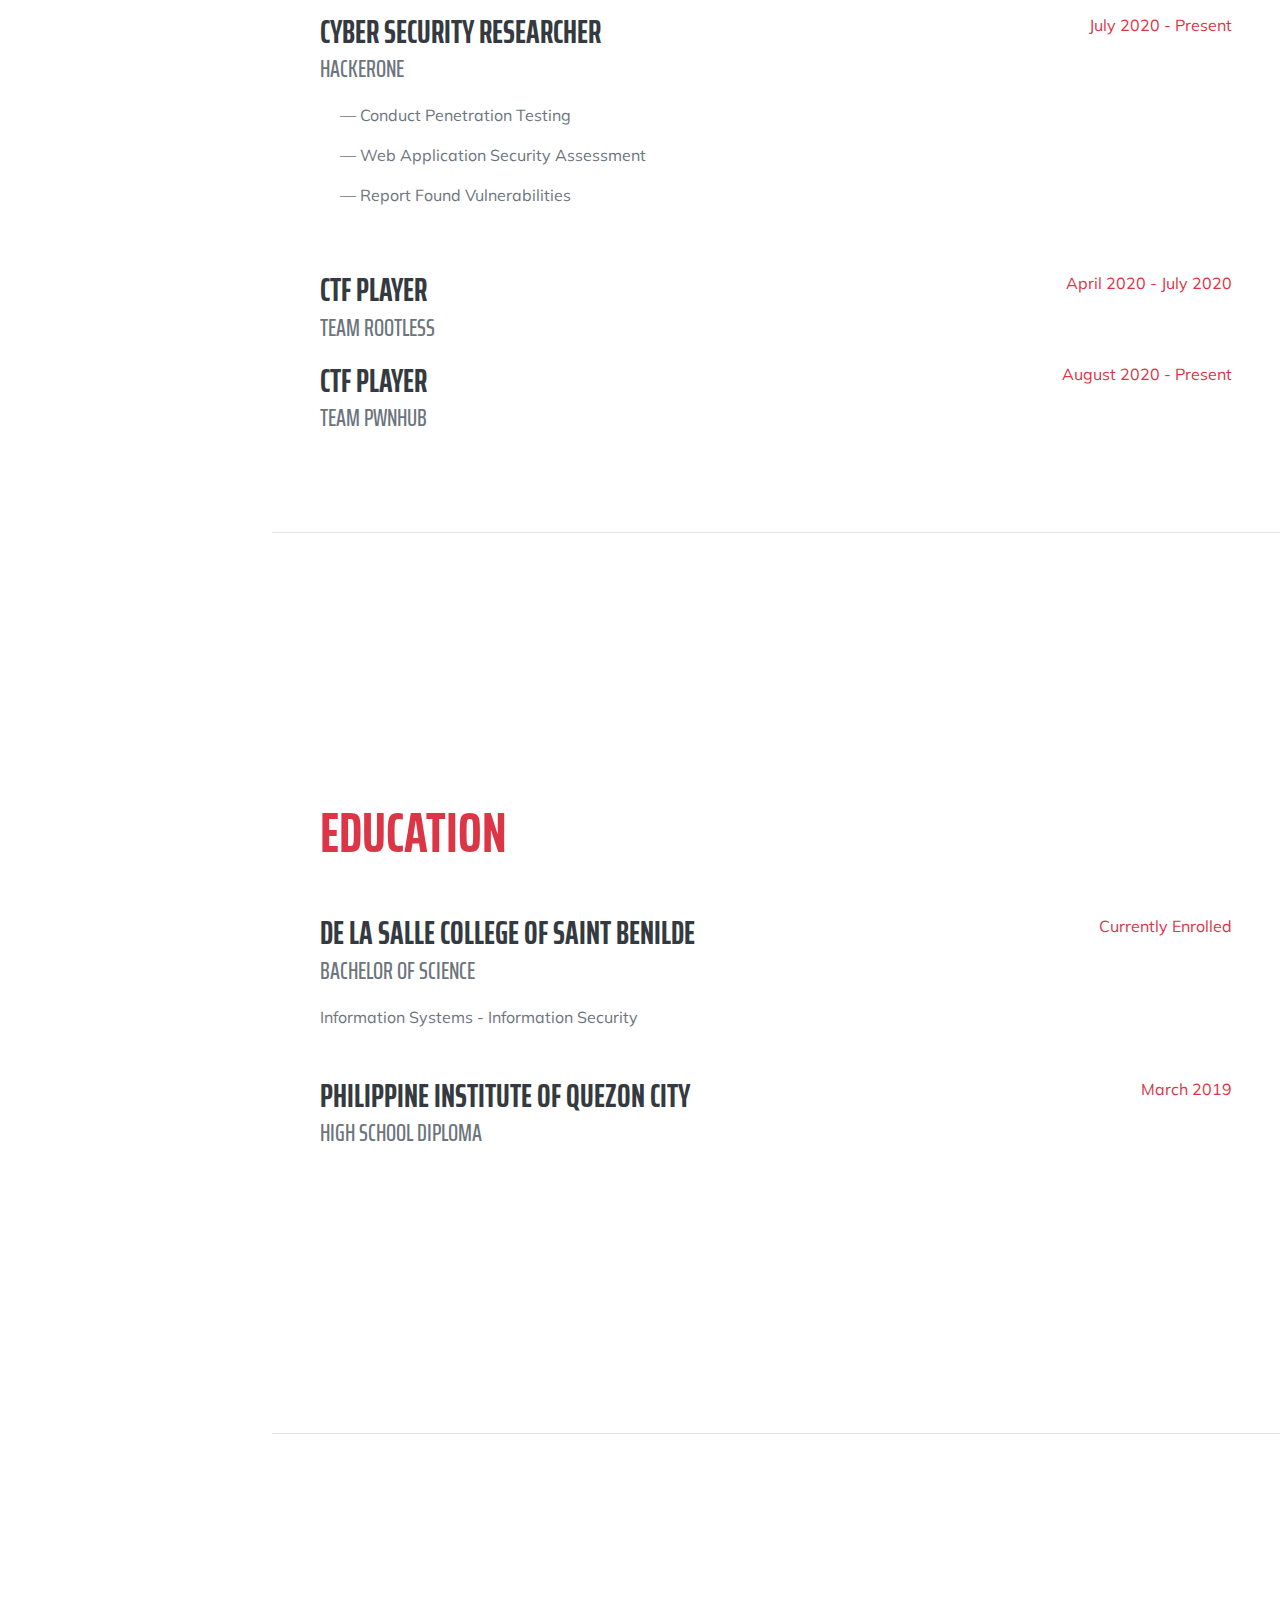
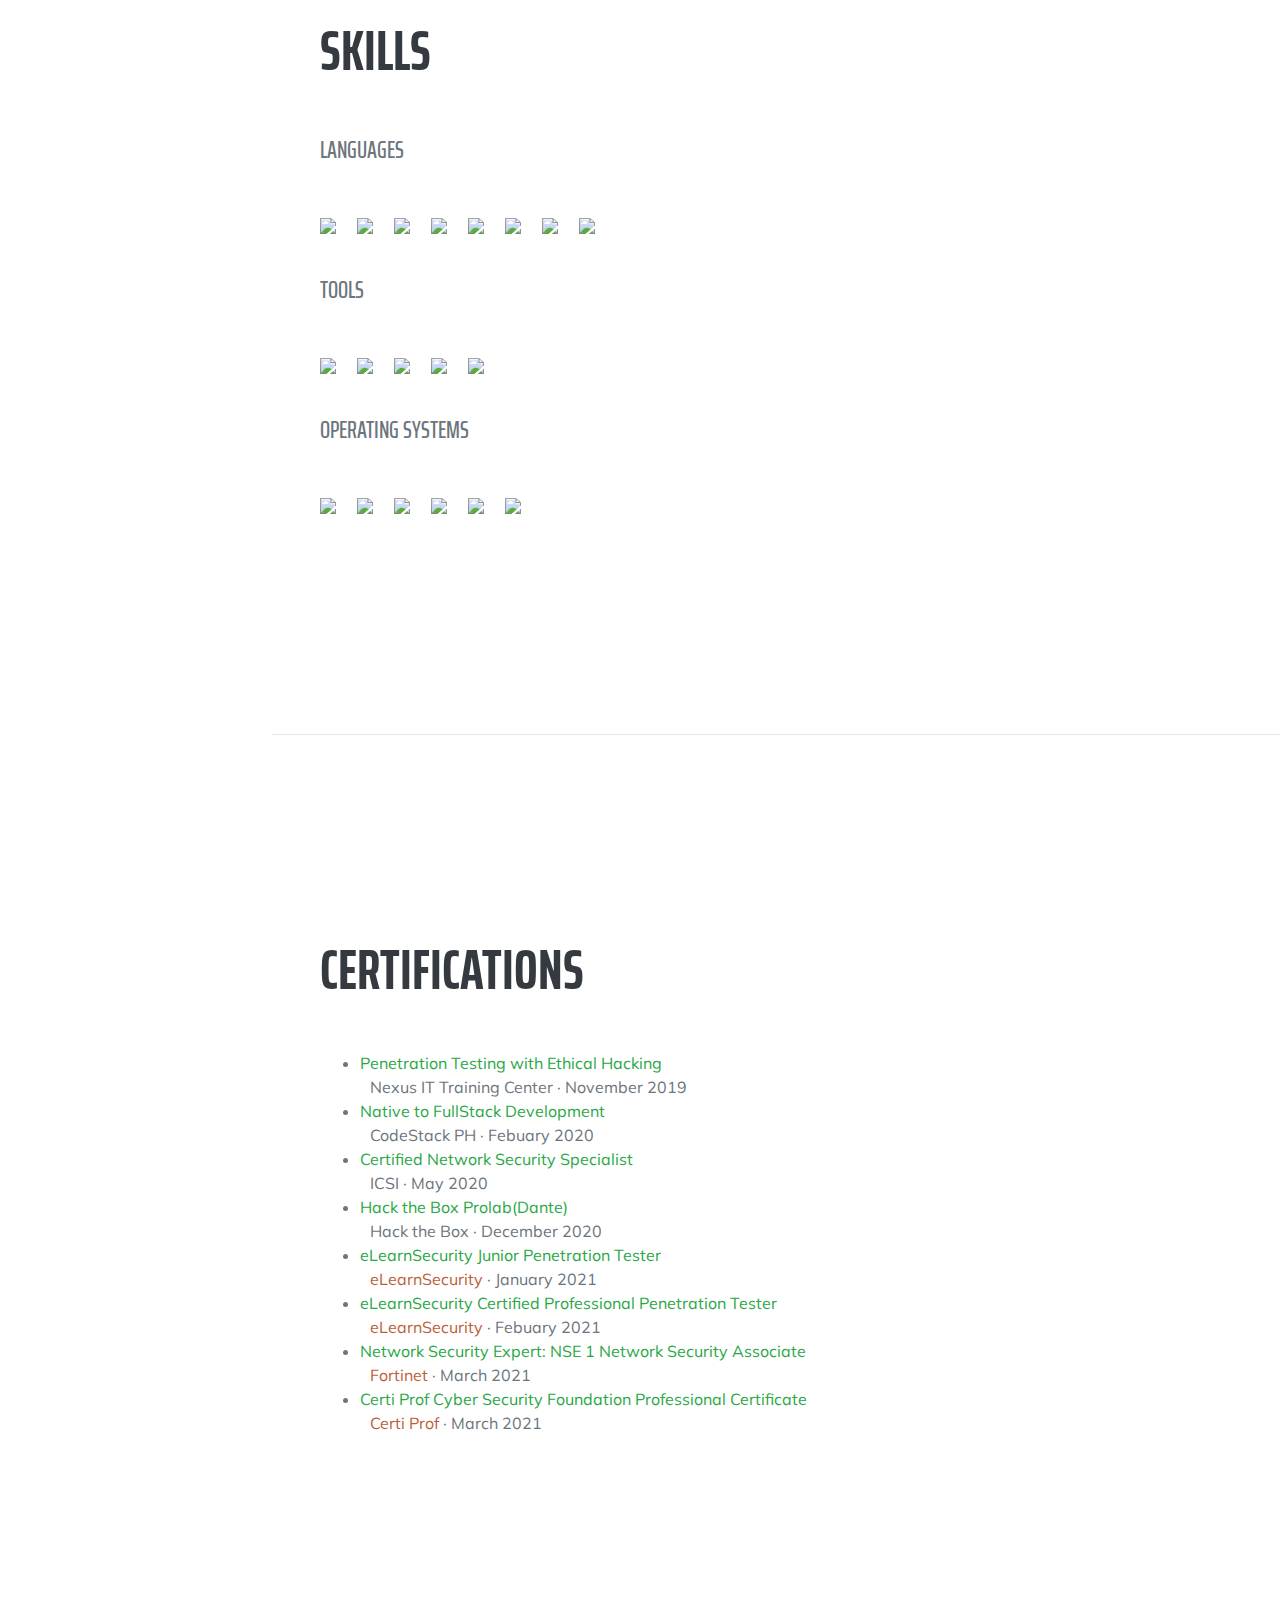
==== commit 8358010e: "updated certificate name" ====
--- a/index.html
+++ b/index.html
@@ -209,12 +209,12 @@
                         <span style="margin-left: 10px;"><a href="https://verified.elearnsecurity.com/certificates/76695279-6878-4ce2-87ef-4802a33523cb">eLearnSecurity</a> · Febuary 2021</span>
                     </li>
                     <li>
-                        <span class="fa-li"><i class="fas fa-trophy text-warning"></i></span> <a href="/assets/img/NSE_1_Certificate.pdf" class="text-success"> Network Security Expert: NSE 1 Network Security Associate</a>
+                        <span class="fa-li"><i class="fas fa-trophy text-warning"></i></span> <a href="/assets/img/NSE_1_Certificate.pdf" class="text-success">Network Security Expert: NSE 1 Network Security Associate</a>
                         <br>
                         <span style="margin-left: 10px;"><a href="https://training.fortinet.com/mod/customcert/verify_certificate.php?code=Vi6YPoBPzL">Fortinet</a> · March 2021</span>
                     </li>
                     <li>
-                        <span class="fa-li"><i class="fas fa-trophy text-warning"></i></span> <a href="/assets/img/Certificate.pdf" class="text-success"> Certified Network Security Specialist</a>
+                        <span class="fa-li"><i class="fas fa-trophy text-warning"></i></span> <a href="/assets/img/Certificate.pdf" class="text-success">Certi Prof Cyber Security Foundation Professional Certificate</a>
                         <br>
                         <span style="margin-left: 10px;"><a href="https://www.youracclaim.com/badges/3b69e271-4d10-4622-aa93-aa8266dac3ec">Certi Prof</a> · March 2021</span>
                     </li>
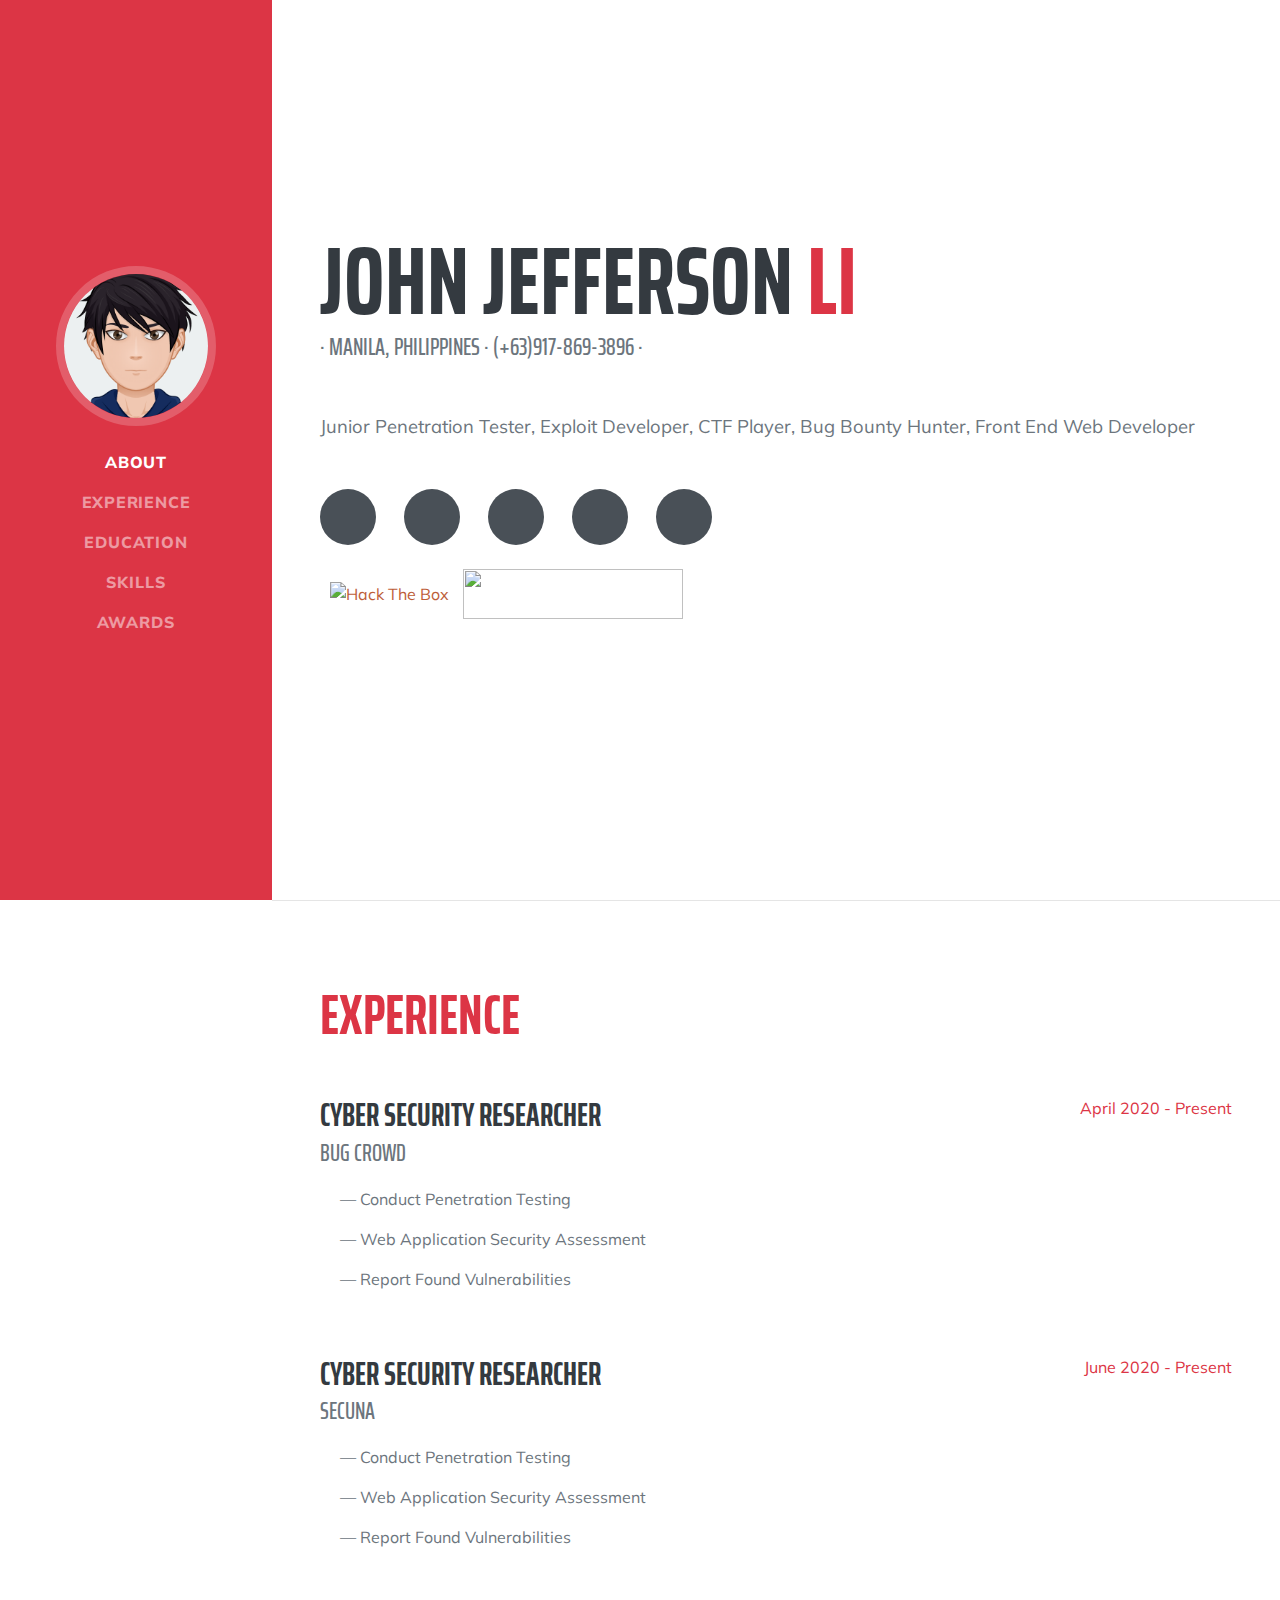
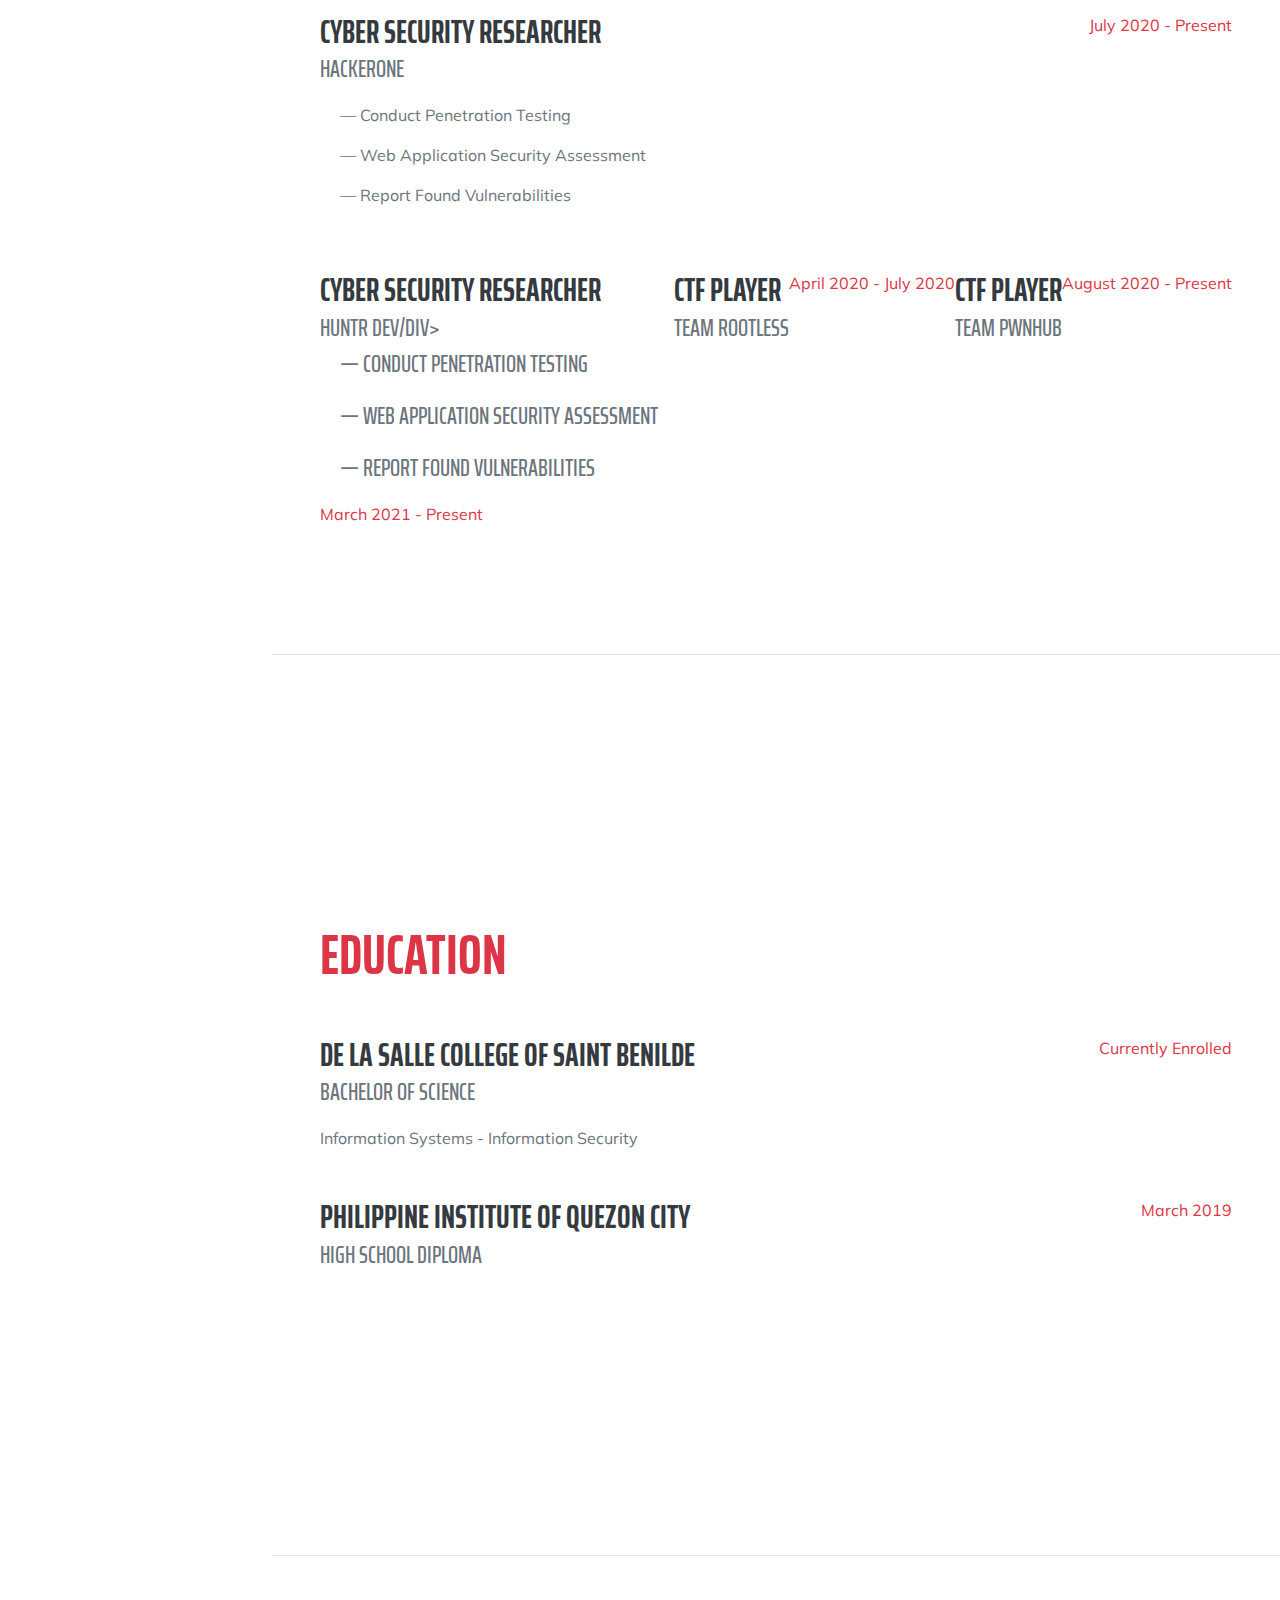
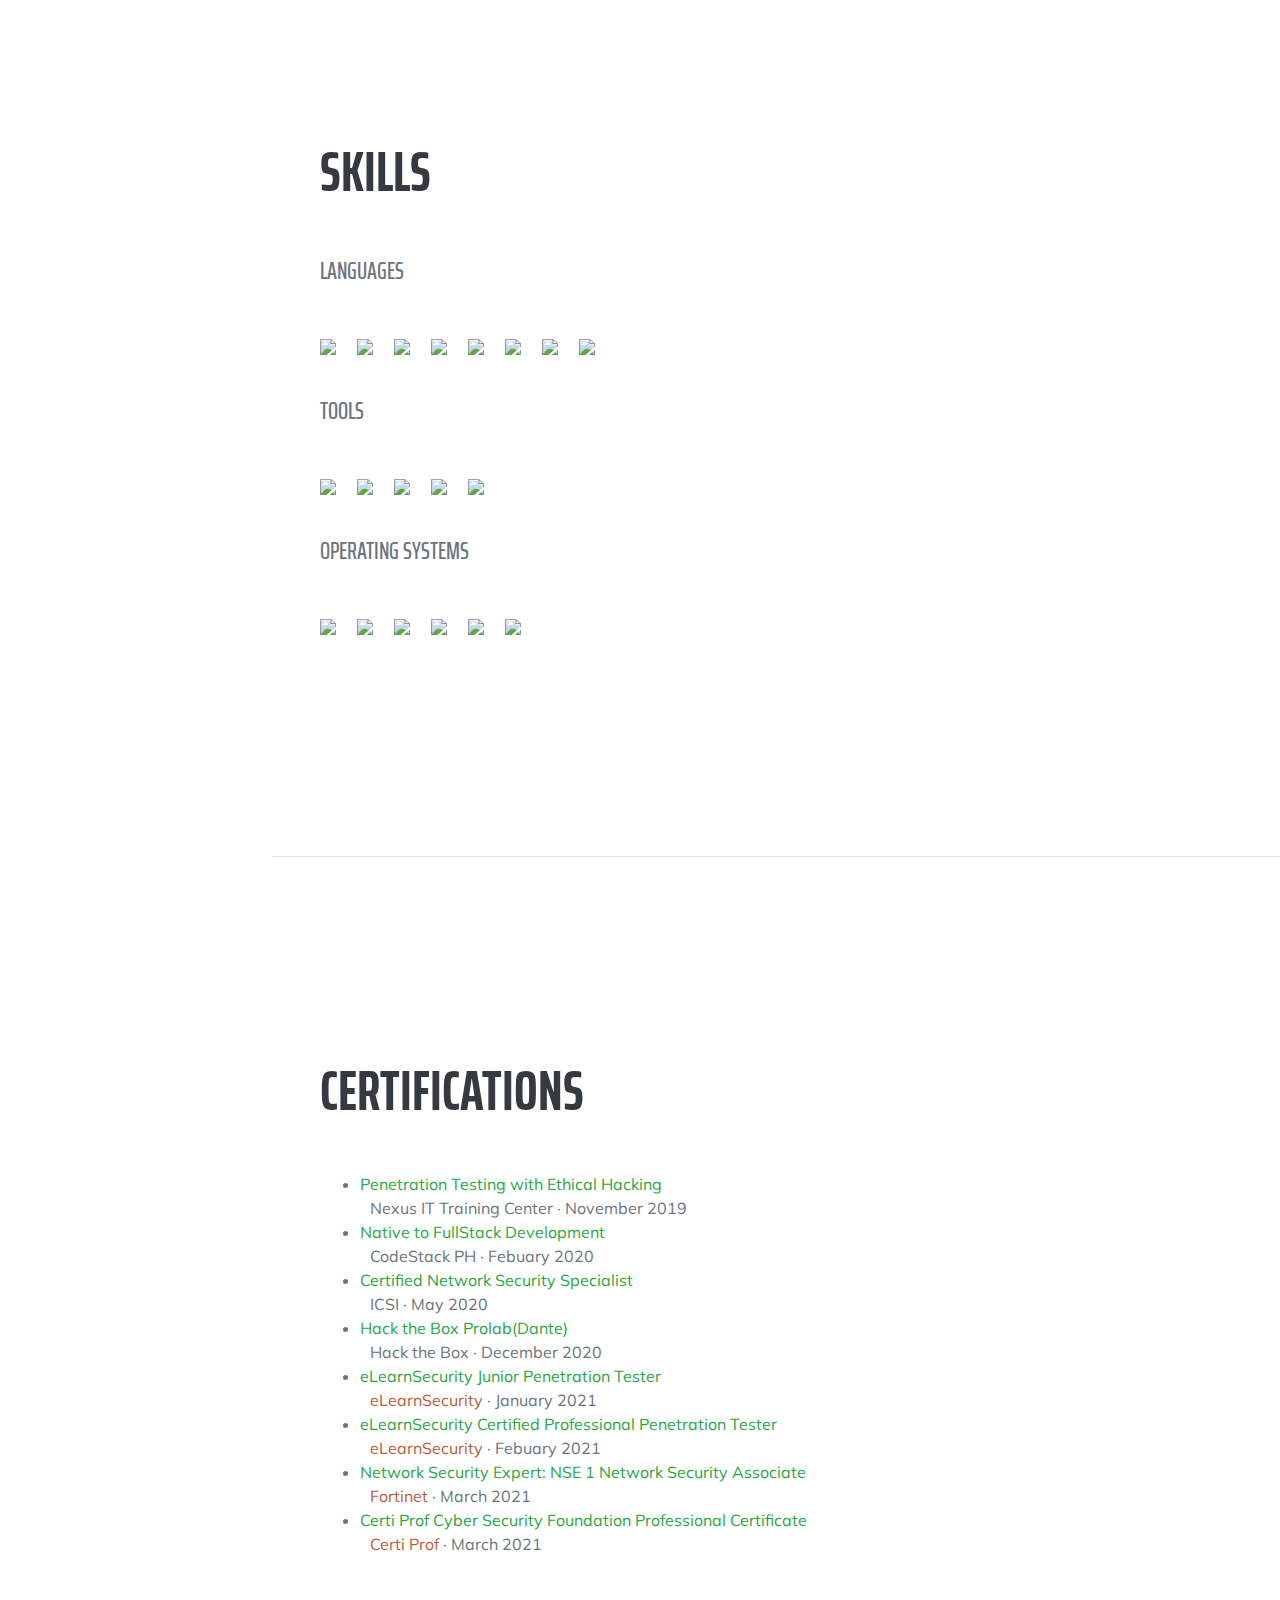
==== commit 00768645: "Update index.html" ====
--- a/index.html
+++ b/index.html
@@ -101,6 +101,18 @@
                         </div>
                     </div>
                     <div class="flex-shrink-0"><span class="text-danger">July 2020 - Present</span></div>
+               </div>
+               <div class="d-flex flex-column flex-md-row justify-content-between mb-5">
+                    <div class="flex-grow-1">
+                        <h3 class="mb-0">Cyber Security Researcher</h3>
+                        <div class="subheading mb-3">Huntr Dev/div>
+                        <div style="margin-left: 20px;">
+                            <p>— Conduct Penetration Testing</p>
+                            <p>— Web Application Security Assessment</p>
+                            <p>— Report Found Vulnerabilities</p>
+                        </div>
+                    </div>
+                    <div class="flex-shrink-0"><span class="text-danger">March 2021 - Present</span></div>
                 </div>
                 <div class="d-flex flex-column flex-md-row justify-content-between">
                     <div class="flex-grow-1">
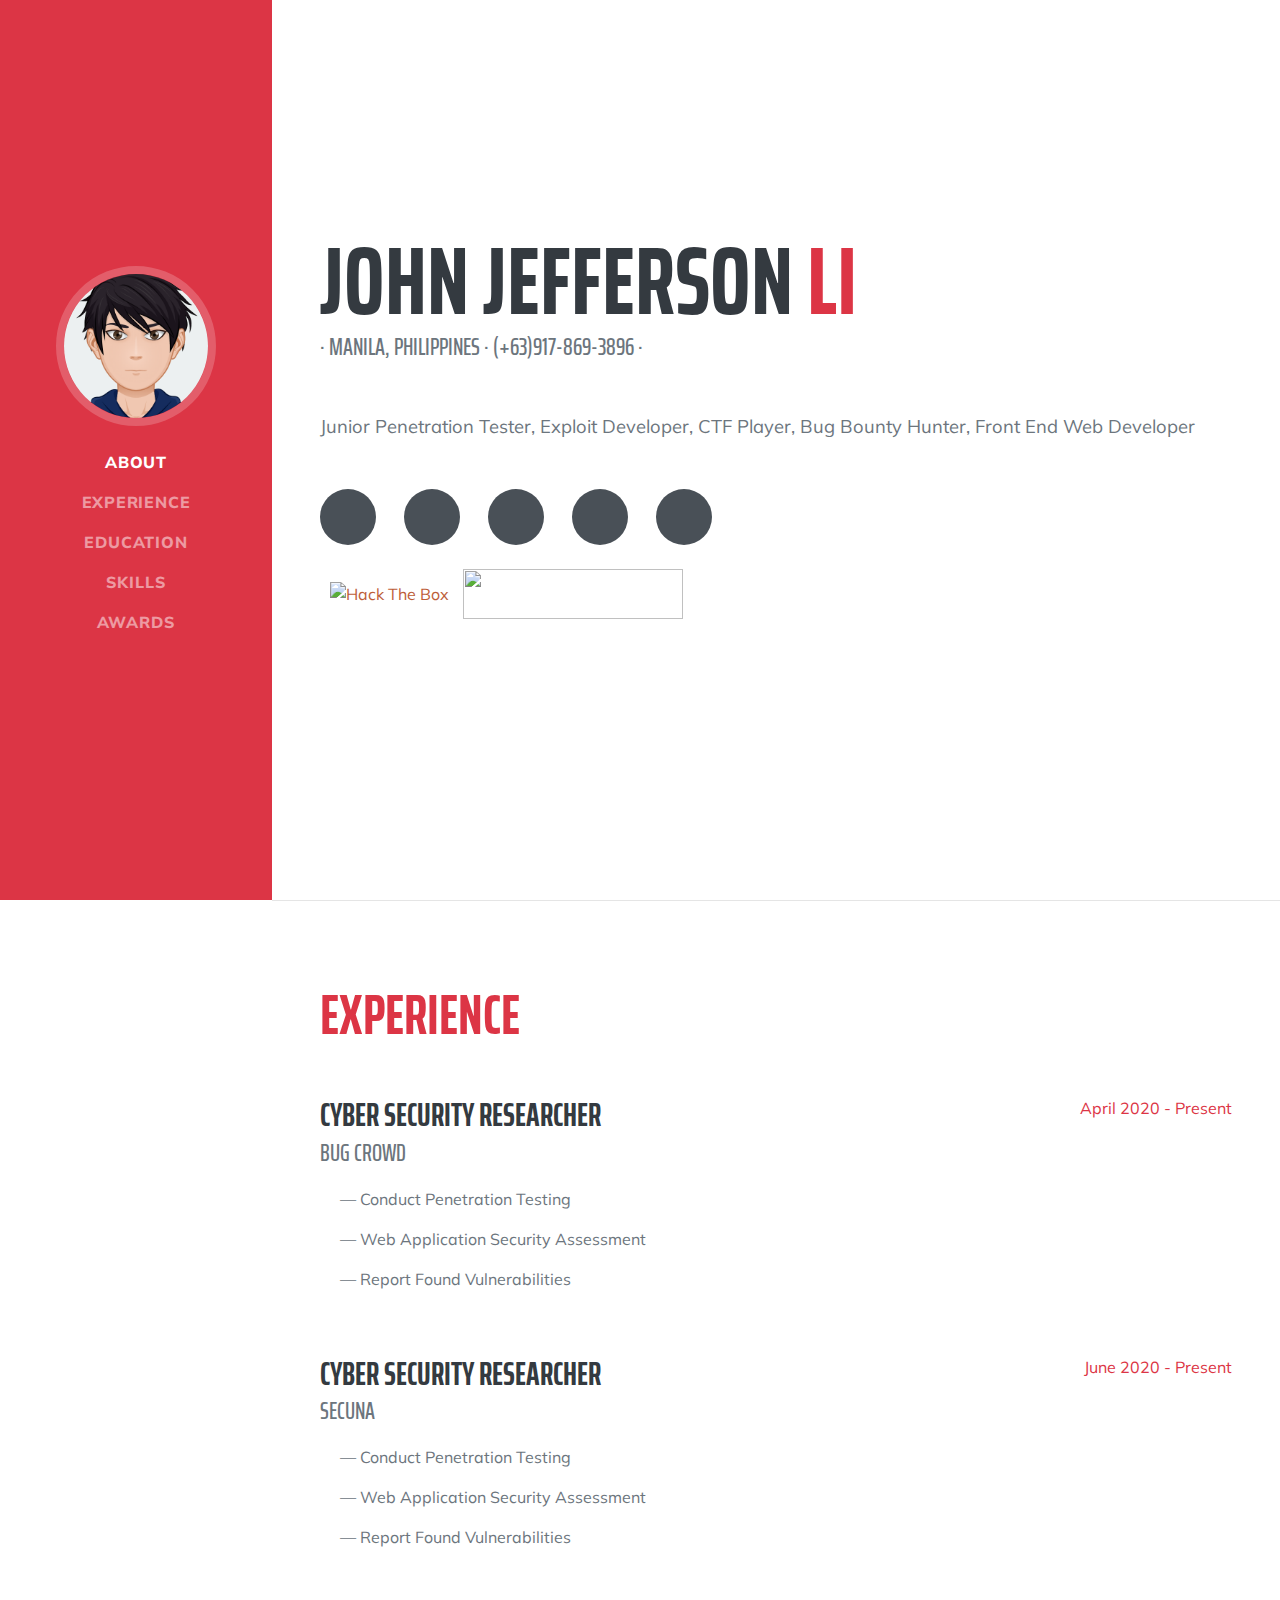
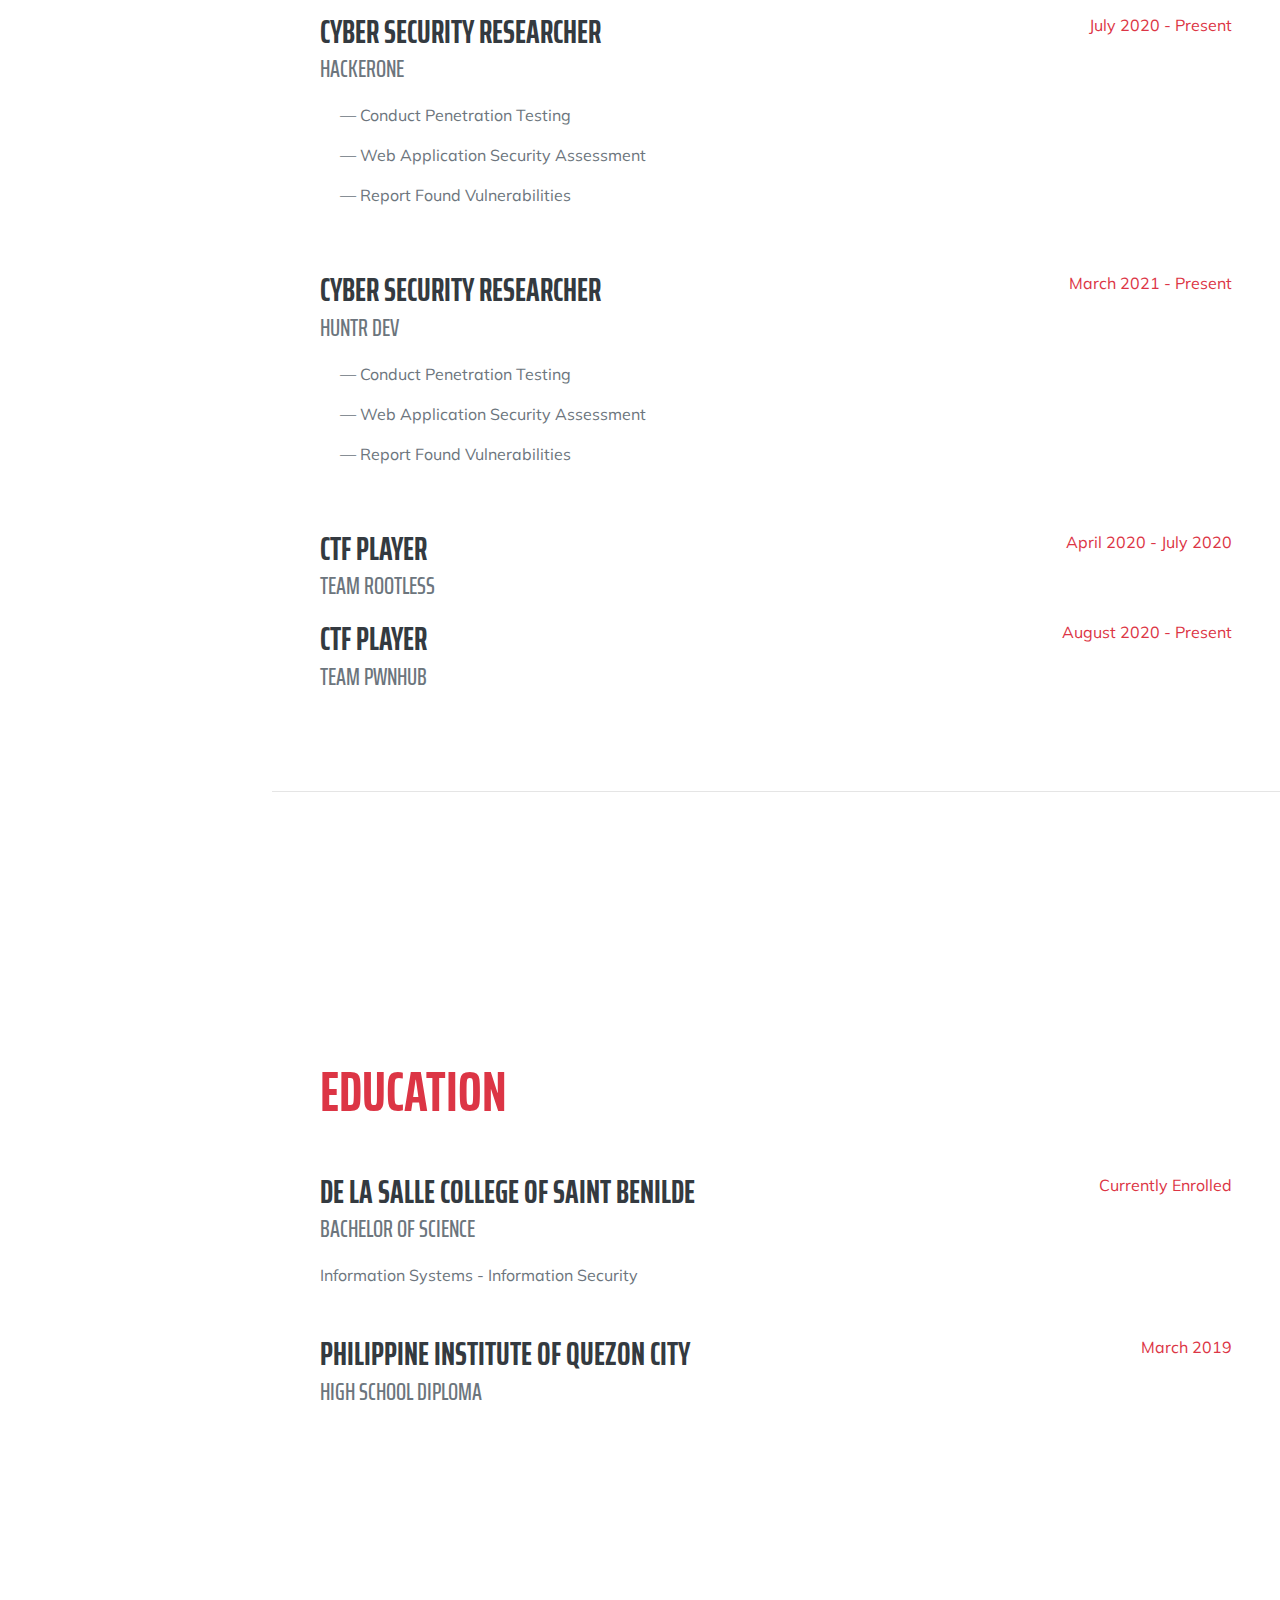
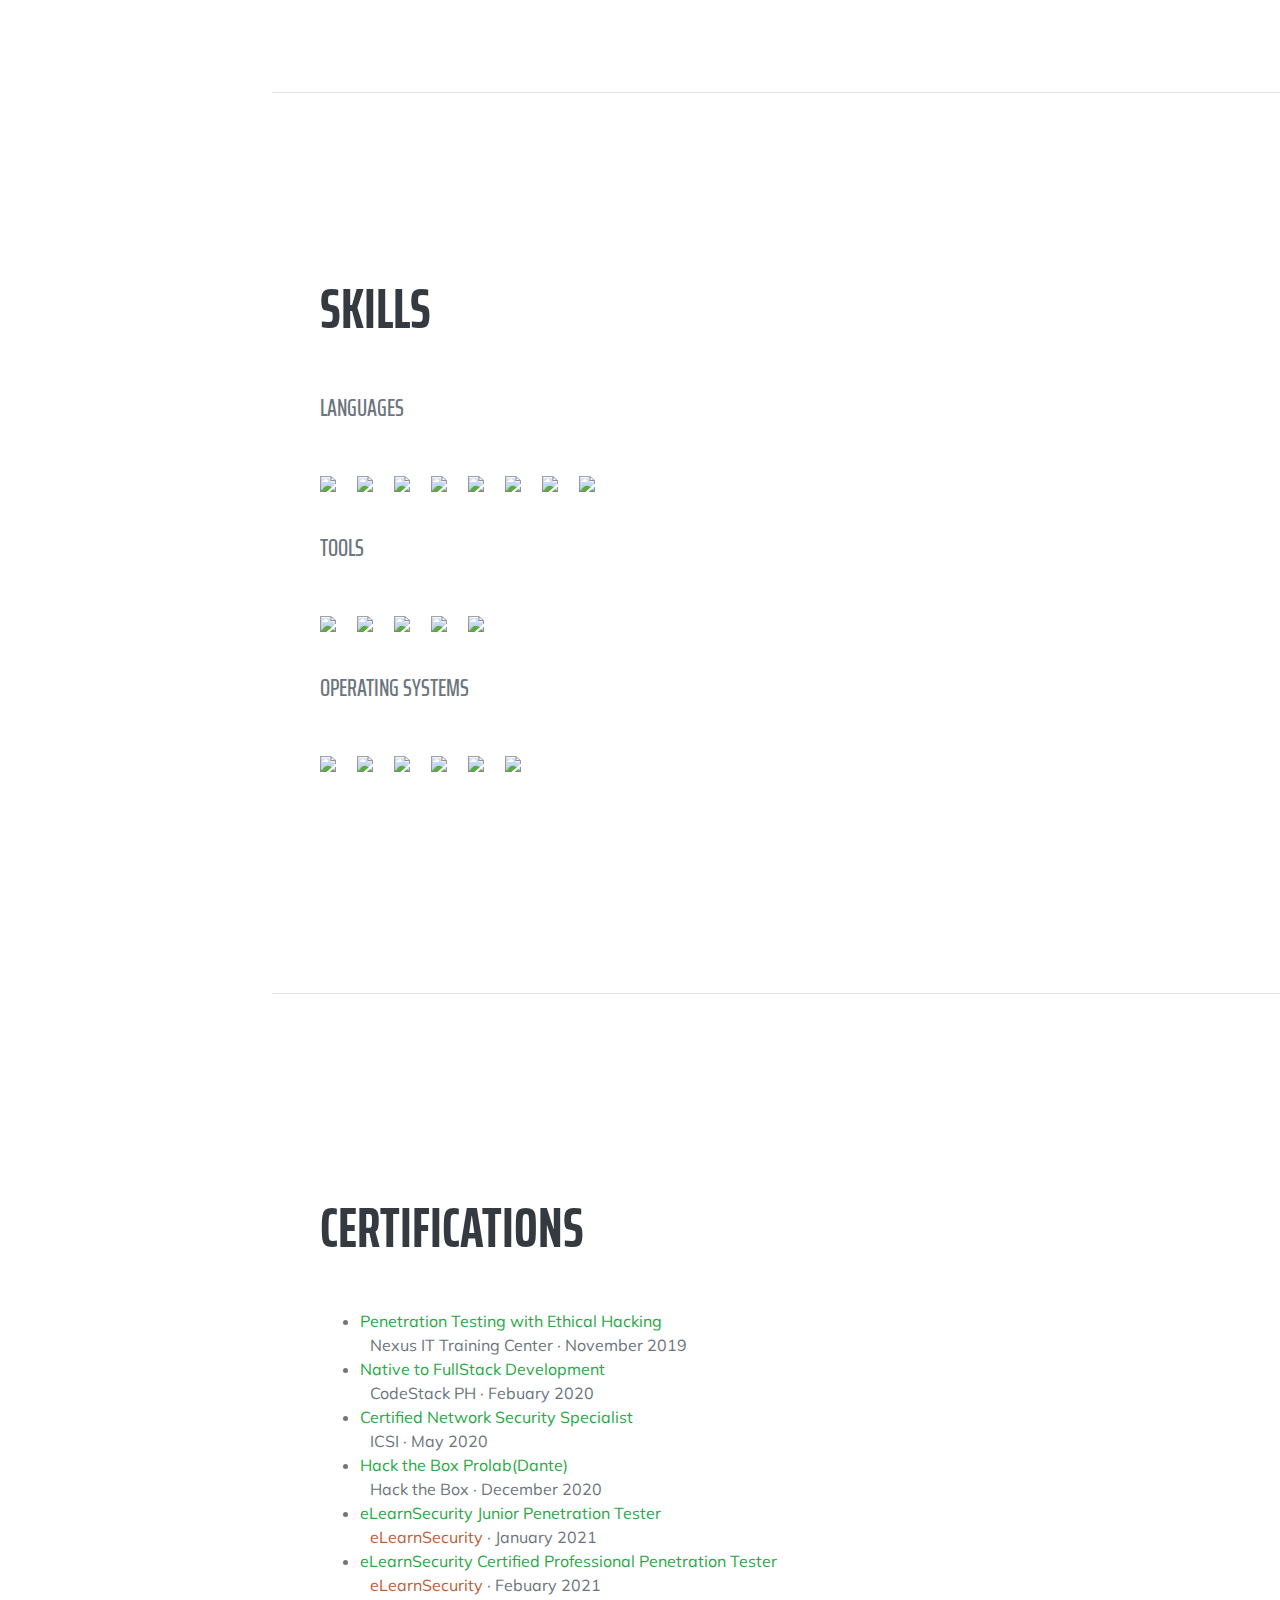
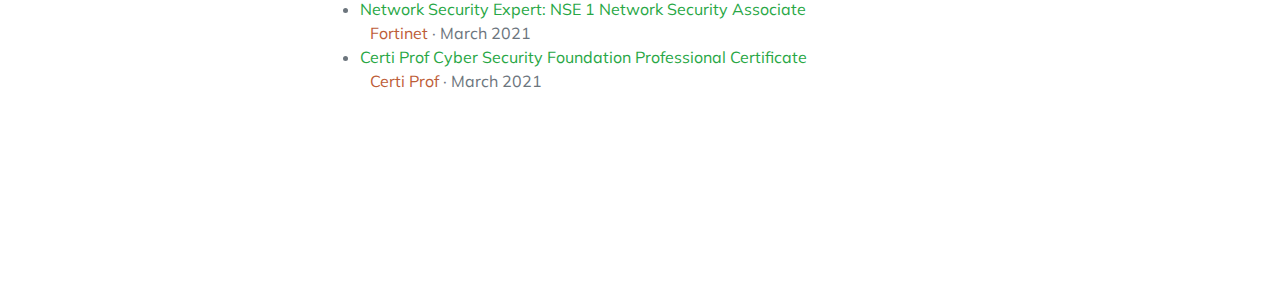
==== commit 9a01b433: "Update index.html" ====
--- a/index.html
+++ b/index.html
@@ -105,7 +105,7 @@
                <div class="d-flex flex-column flex-md-row justify-content-between mb-5">
                     <div class="flex-grow-1">
                         <h3 class="mb-0">Cyber Security Researcher</h3>
-                        <div class="subheading mb-3">Huntr Dev/div>
+                        <div class="subheading mb-3">Huntr Dev</div>
                         <div style="margin-left: 20px;">
                             <p>— Conduct Penetration Testing</p>
                             <p>— Web Application Security Assessment</p>
